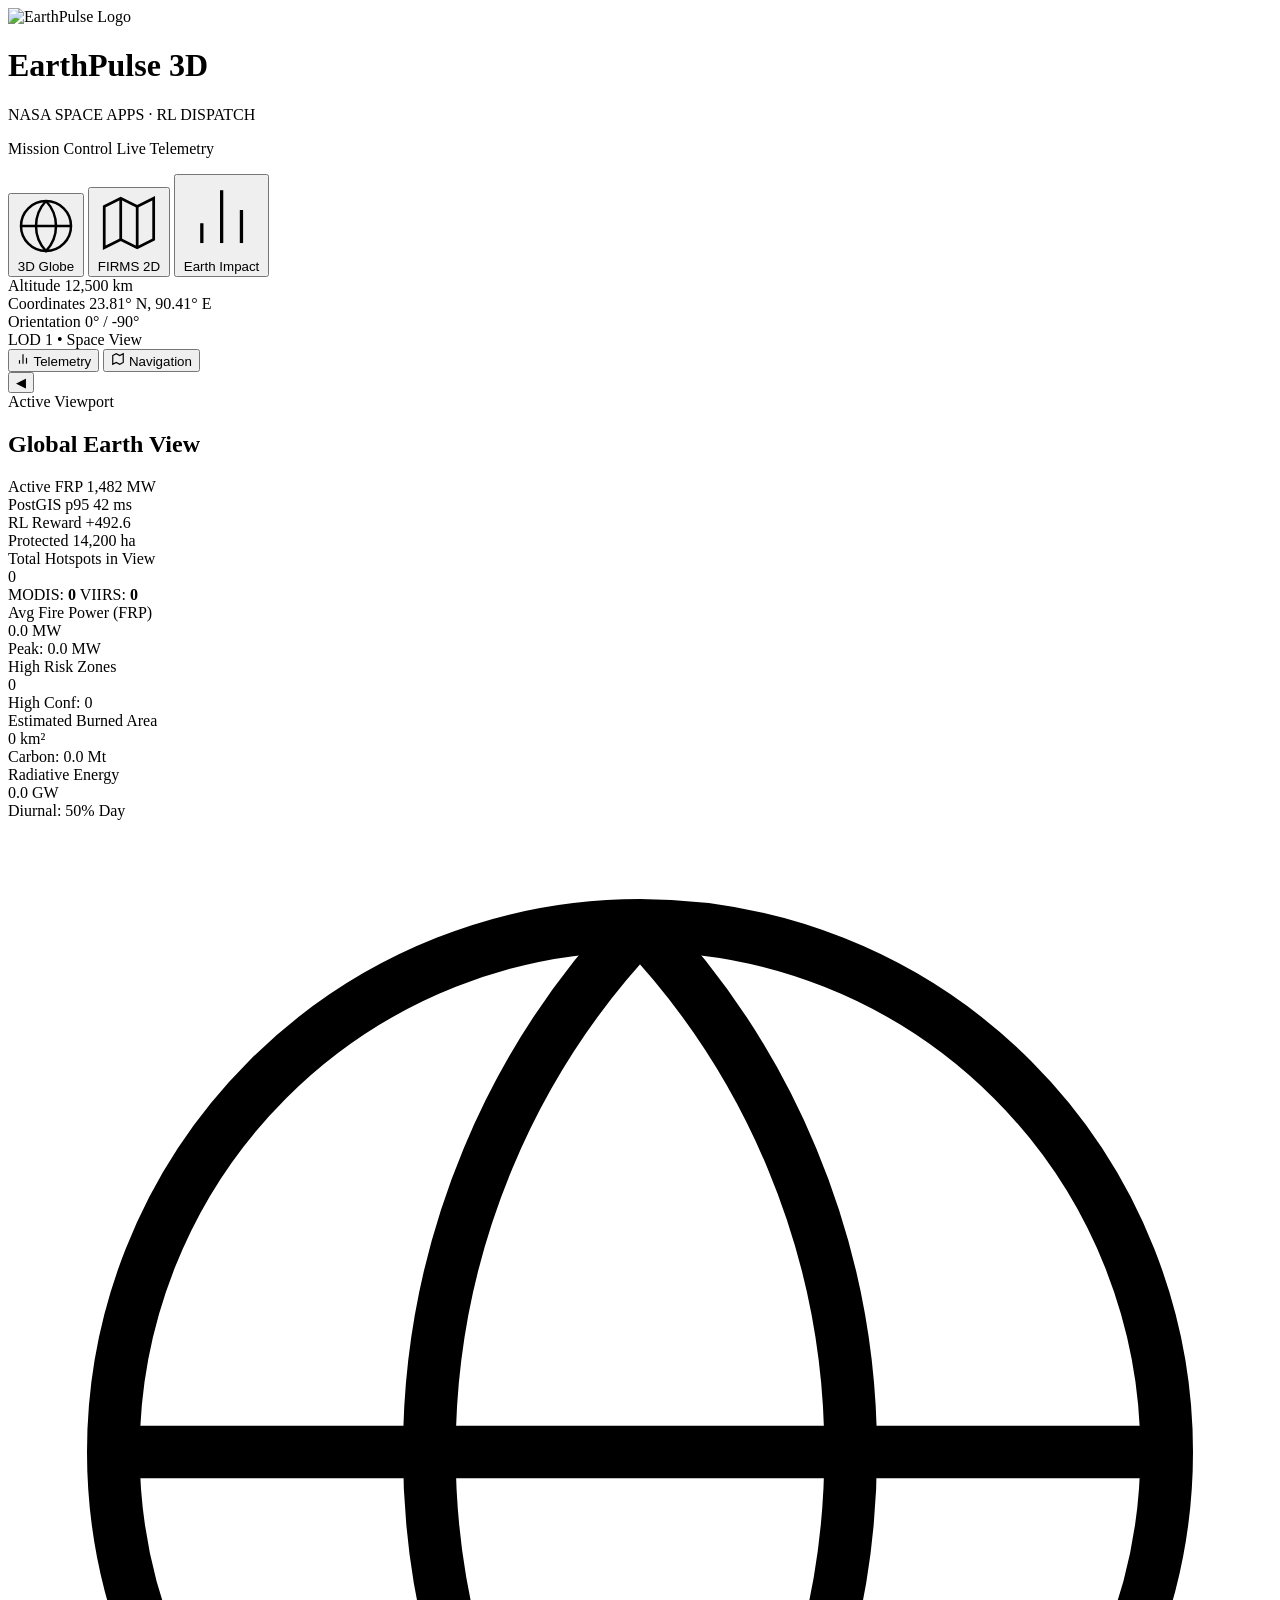
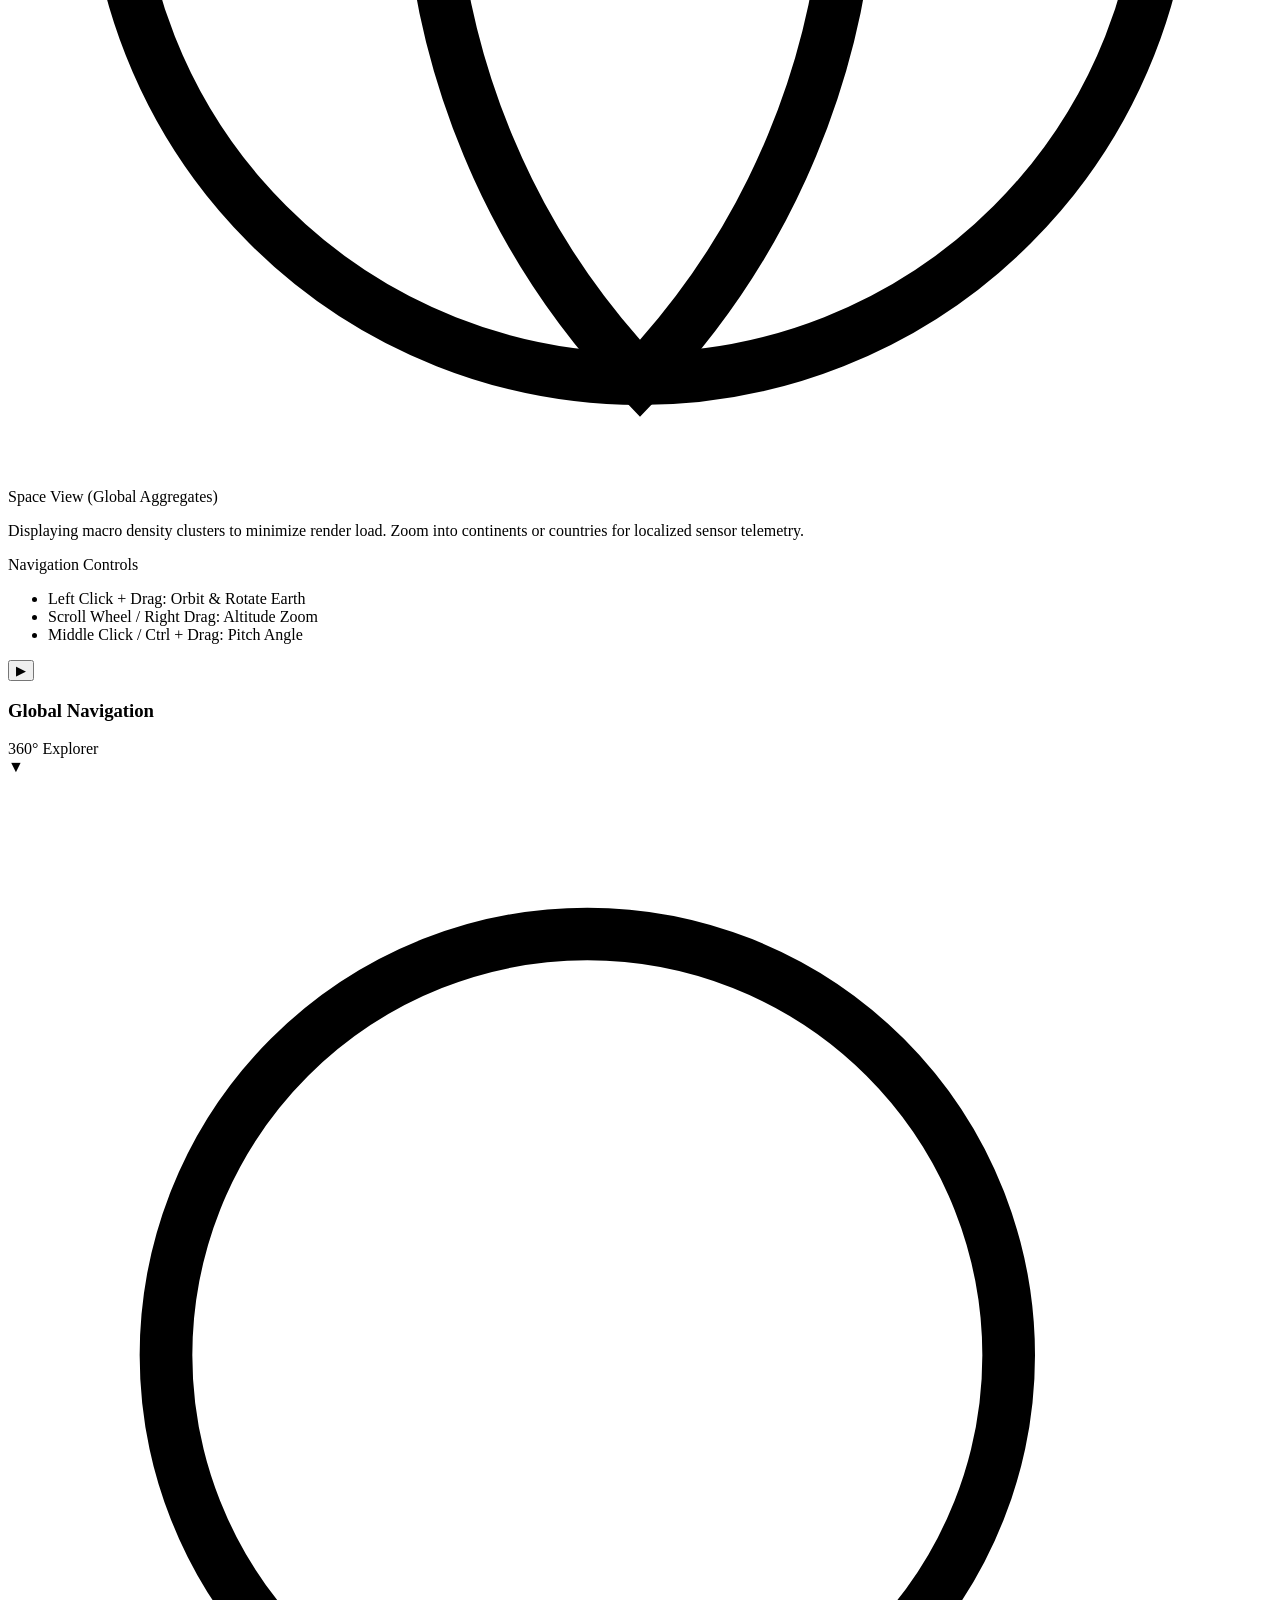
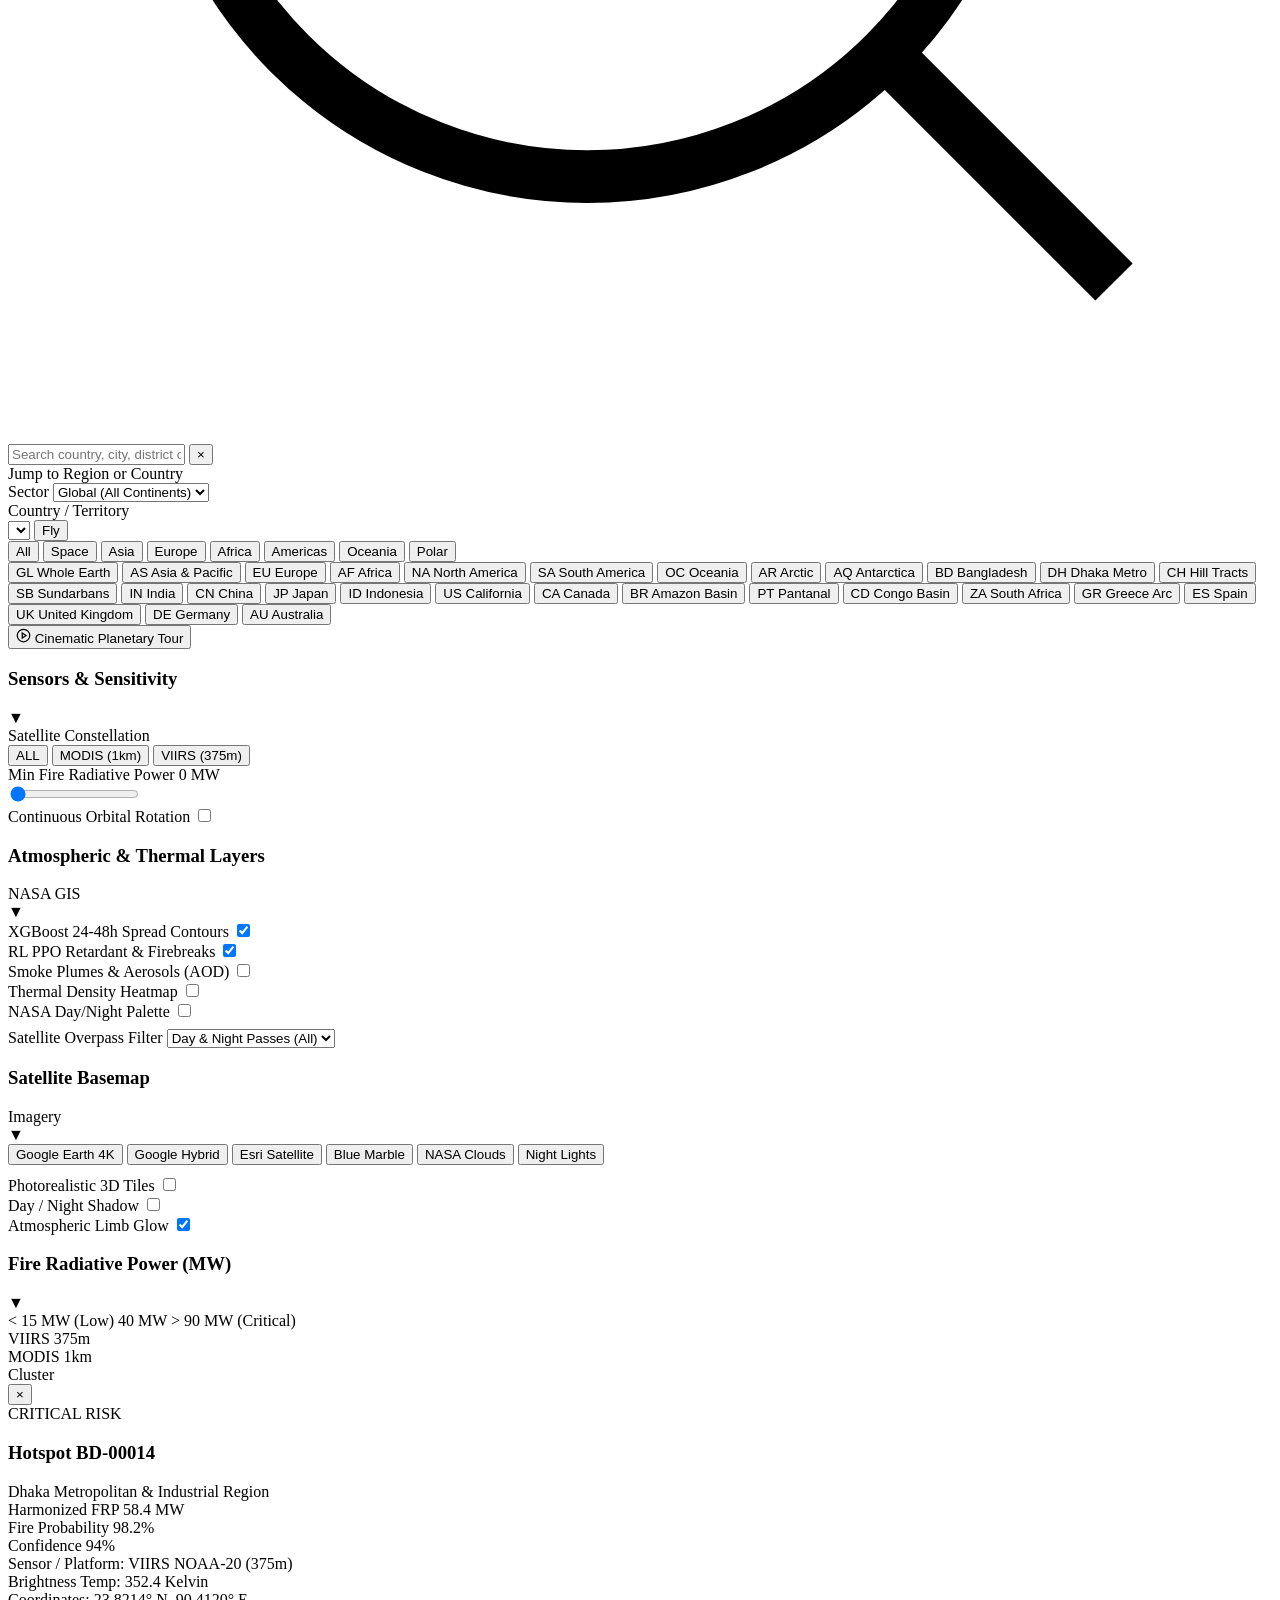
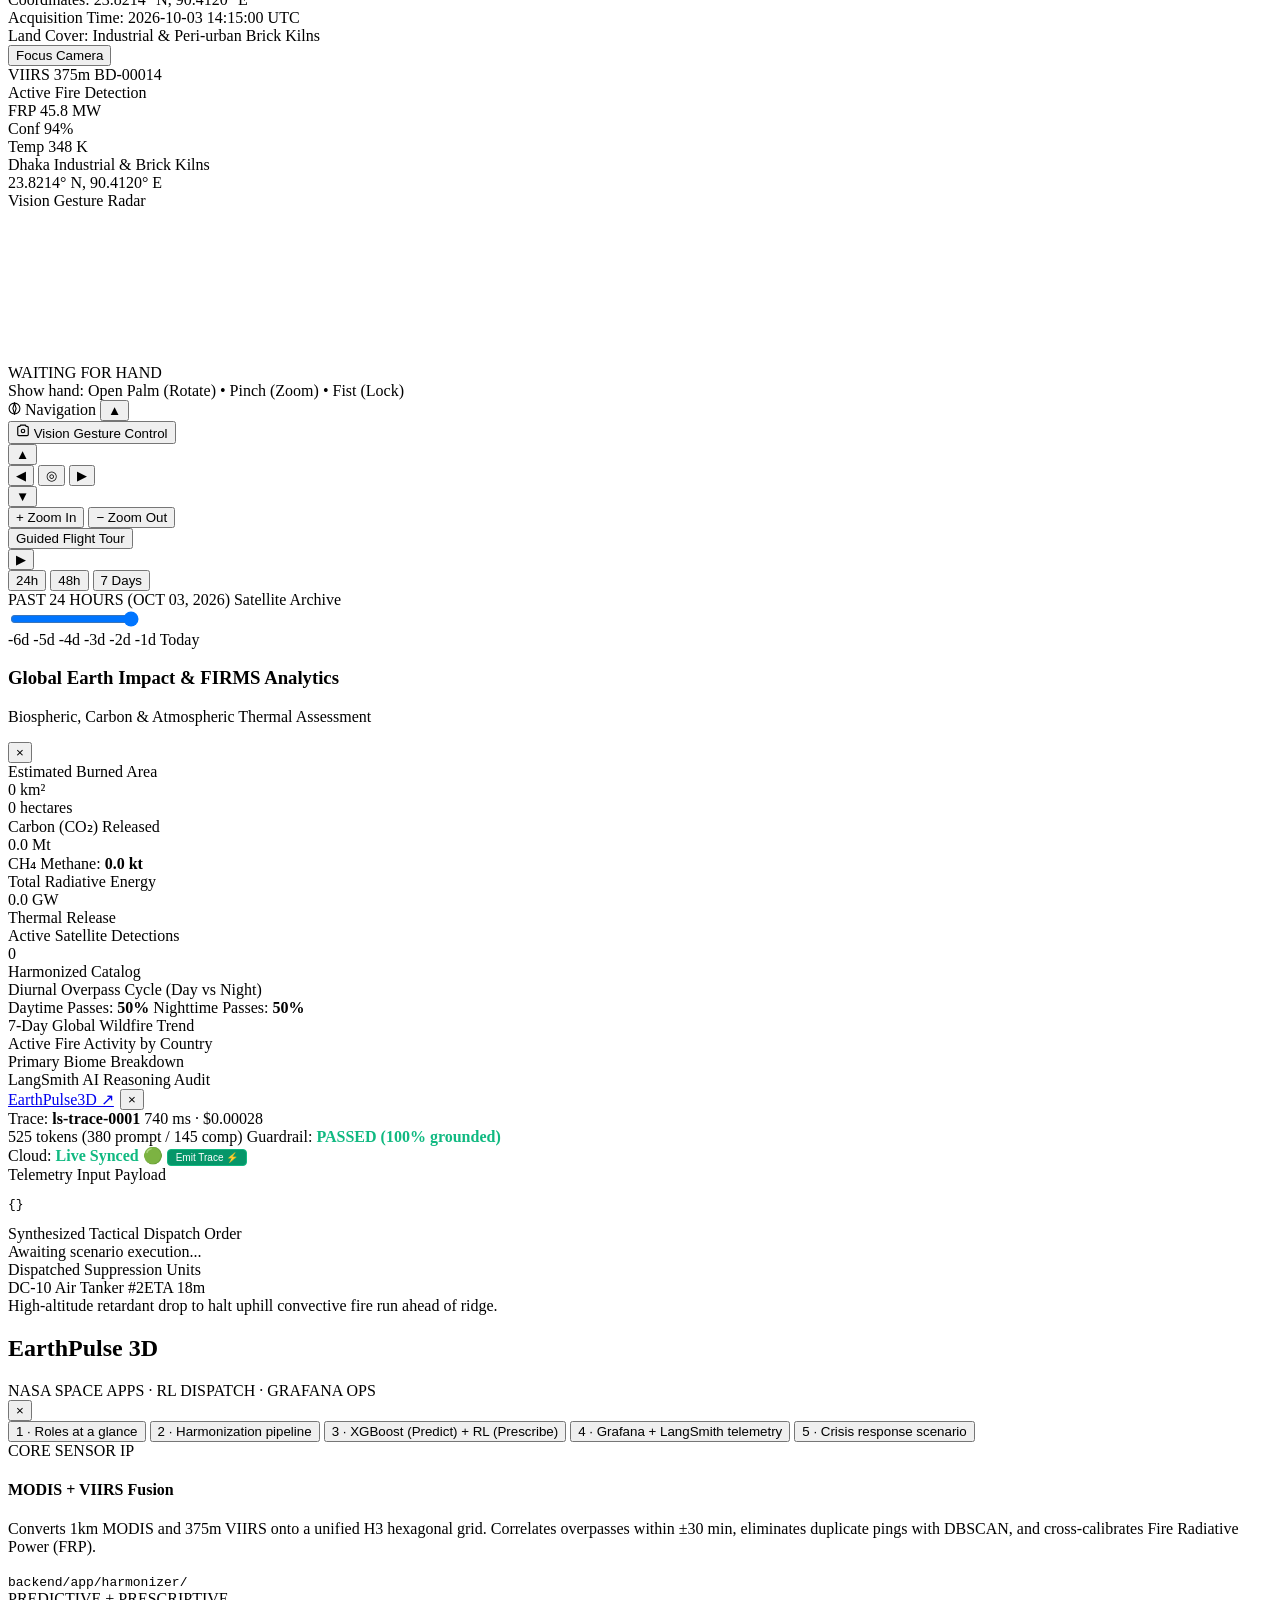
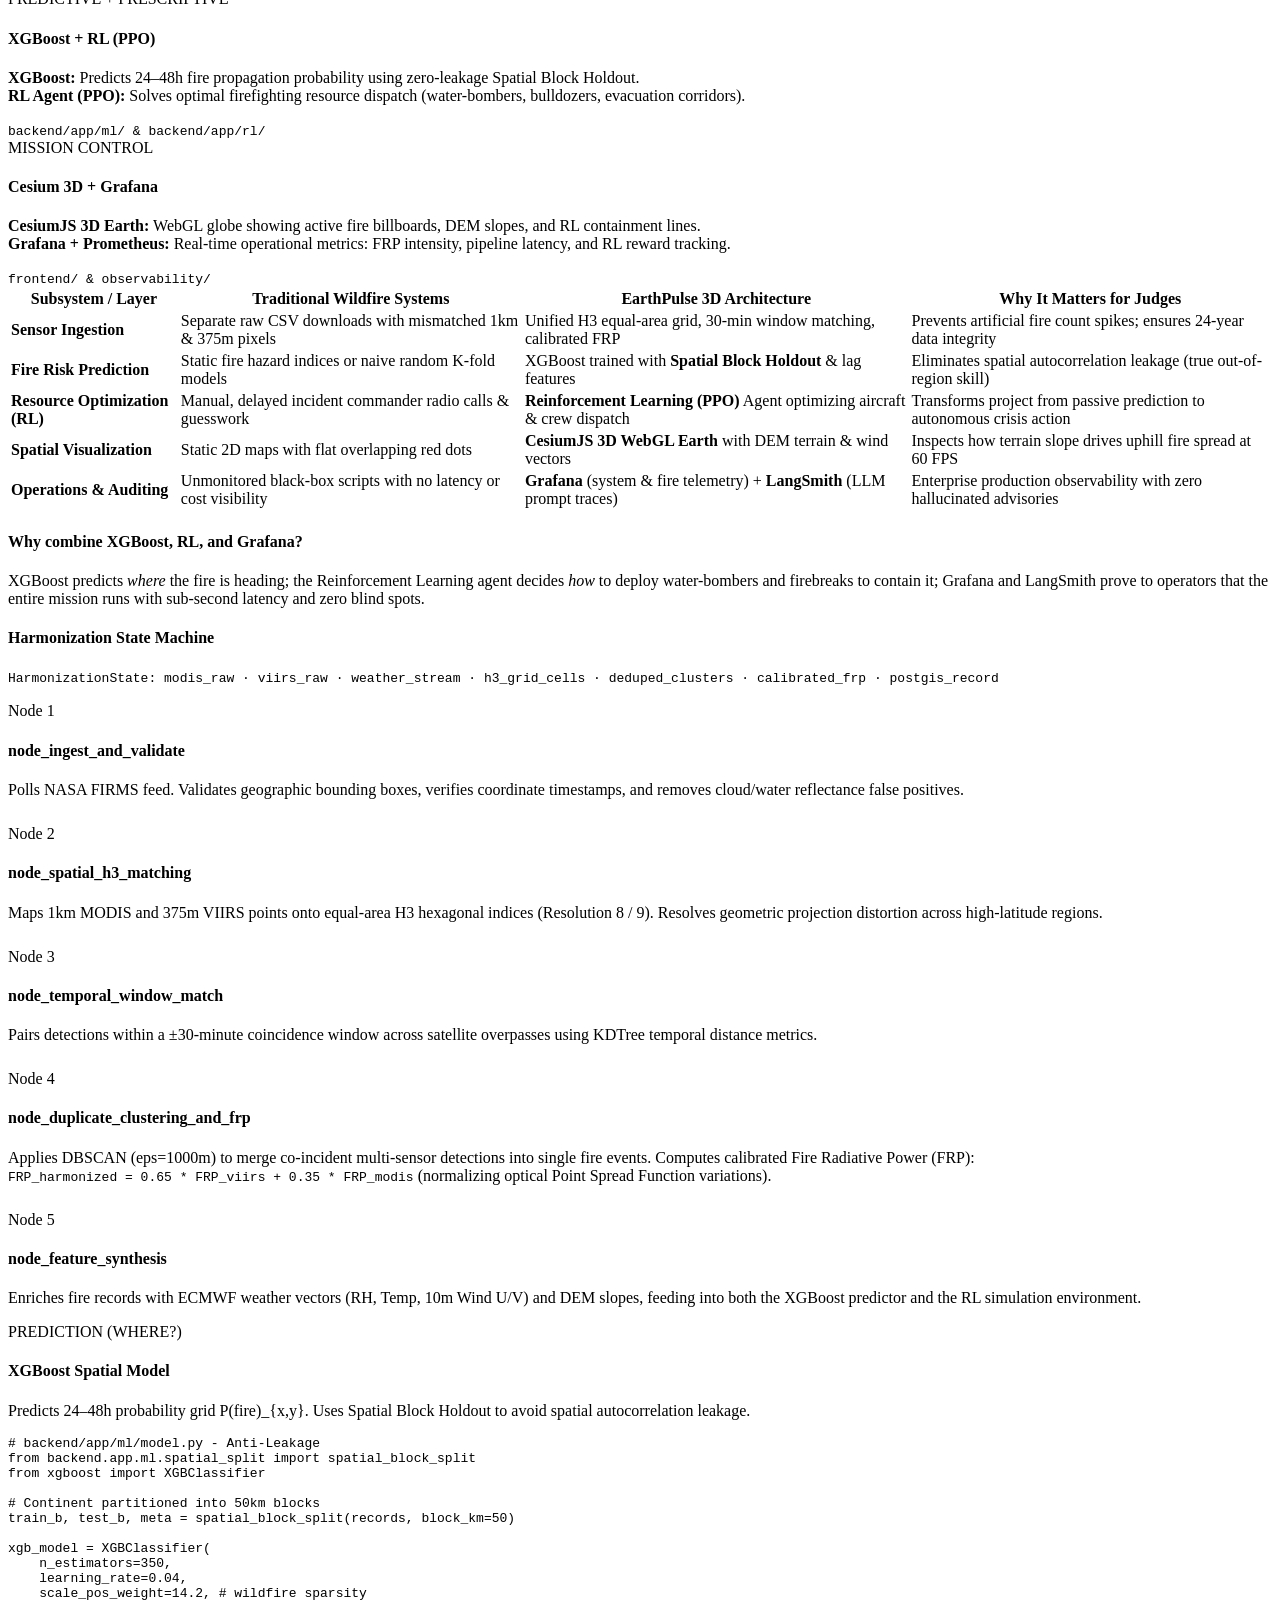
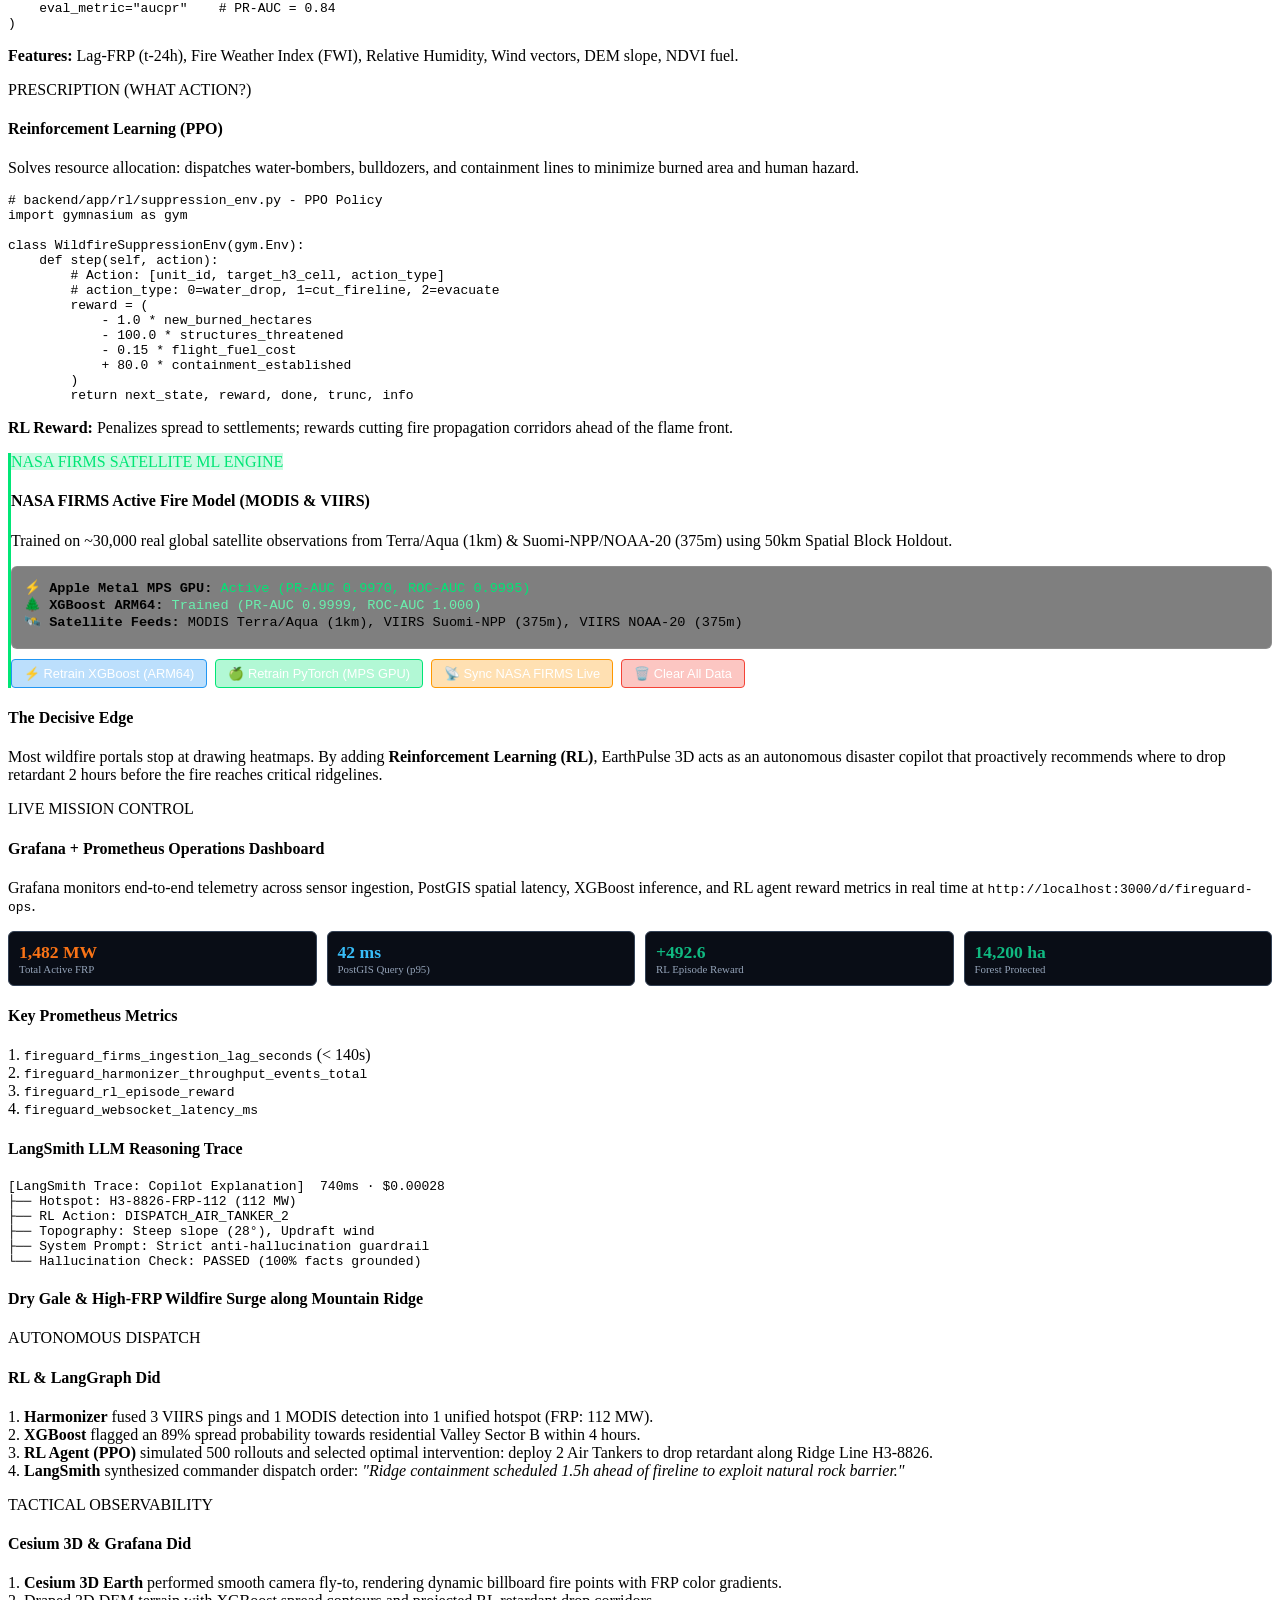
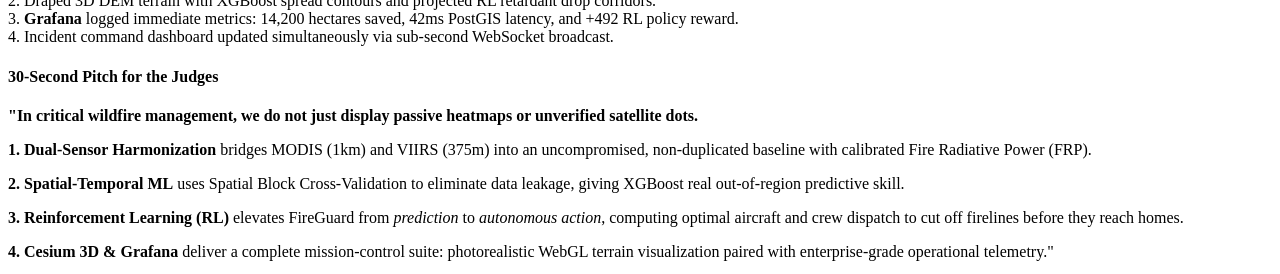
==== frontend/index.html @ da631eb5 "style(modal): align architecture modal branding with EarthPulse 3D" ====
<!DOCTYPE html>
<html lang="en">
<head>
    <meta charset="UTF-8">
    <meta name="viewport" content="width=device-width, initial-scale=1.0">
    <title>EarthPulse 3D | Planetary Satellite Fire & Biosphere Telemetry</title>
    <link rel="icon" type="image/jpeg" href="/static/assets/logos/logo_concept_06_squircle_app_icon.jpg">
    <!-- CesiumJS CSS -->
    <link href="https://cesium.com/downloads/cesiumjs/releases/1.119/Build/Cesium/Widgets/widgets.css" rel="stylesheet">
    <!-- Google Fonts -->
    <link rel="preconnect" href="https://fonts.googleapis.com">
    <link rel="preconnect" href="https://fonts.gstatic.com" crossorigin>
    <link href="https://fonts.googleapis.com/css2?family=JetBrains+Mono:wght@400;500;600;700&family=Plus+Jakarta+Sans:wght@400;500;600;700&display=swap" rel="stylesheet">
    <link rel="stylesheet" href="/static/css/styles.css">
</head>
<body>
    <!-- 3D Earth Cesium Container -->
    <div id="cesiumContainer"></div>

    <!-- Top Telemetry Header -->
    <header class="top-nav glass-panel">
        <div class="brand">
            <img src="/static/assets/logos/logo_concept_06_squircle_app_icon.jpg" alt="EarthPulse Logo" class="brand-logo-img">
            <div class="brand-title">
                <div class="brand-name-row">
                    <h1>EarthPulse <span>3D</span></h1>
                    <span class="brand-badge">NASA SPACE APPS · RL DISPATCH</span>
                </div>
                <p><span class="live-status-dot"></span> Mission Control Live Telemetry</p>
            </div>
        </div>

        <!-- Segmented View Mode Switcher & Tactical Actions -->
        <div class="view-mode-switcher">
            <button id="view-mode-globe" class="mode-btn active" title="3D Photorealistic Orbital Globe">
                <svg class="btn-svg" viewBox="0 0 24 24" fill="none" stroke="currentColor"><circle cx="12" cy="12" r="10"/><path d="M12 2a14.5 14.5 0 0 0 0 20 14.5 14.5 0 0 0 0-20"/><path d="M2 12h20"/></svg>
                <span>3D Globe</span>
            </button>
            <button id="view-mode-firms" class="mode-btn" title="NASA FIRMS 2D Equirectangular GIS Map">
                <svg class="btn-svg" viewBox="0 0 24 24" fill="none" stroke="currentColor"><polygon points="3 6 9 3 15 6 21 3 21 18 15 21 9 18 3 21"/><line x1="9" y1="3" x2="9" y2="18"/><line x1="15" y1="6" x2="15" y2="21"/></svg>
                <span>FIRMS 2D</span>
            </button>

            <button id="btn-firms-analytics" class="mode-btn analytics-btn" title="Inspect Broader Earth Environmental Analytics">
                <svg class="btn-svg" viewBox="0 0 24 24" fill="none" stroke="currentColor"><line x1="18" y1="20" x2="18" y2="10"/><line x1="12" y1="20" x2="12" y2="4"/><line x1="6" y1="20" x2="6" y2="14"/></svg>
                <span>Earth Impact</span>
            </button>
        </div>

        <div class="header-right">
            <div class="camera-telemetry">
                <div class="telem-item">
                    <span class="label">Altitude</span>
                    <span class="value" id="telem-altitude">12,500 km</span>
                </div>
                <div class="telem-item">
                    <span class="label">Coordinates</span>
                    <span class="value" id="telem-coords">23.81° N, 90.41° E</span>
                </div>
                <div class="telem-item">
                    <span class="label">Orientation</span>
                    <span class="value" id="telem-orientation">0° / -90°</span>
                </div>
            </div>

            <div class="lod-badge-container">
                <span class="lod-tag" id="lod-badge">LOD 1 • Space View</span>
            </div>
        </div>
    </header>

    <!-- Drawer Reopen Buttons -->
    <button id="reopen-left-tab" class="drawer-reopen-tab left-tab hidden" title="Open Statistics Panel">
        <svg class="btn-svg" width="14" height="14" viewBox="0 0 24 24" fill="none" stroke="currentColor" stroke-width="2"><line x1="18" y1="20" x2="18" y2="10"/><line x1="12" y1="20" x2="12" y2="4"/><line x1="6" y1="20" x2="6" y2="14"/></svg>
        <span>Telemetry</span>
    </button>
    <button id="reopen-right-tab" class="drawer-reopen-tab right-tab hidden" title="Open Navigation & Layers">
        <svg class="btn-svg" width="14" height="14" viewBox="0 0 24 24" fill="none" stroke="currentColor" stroke-width="2"><polygon points="3 6 9 3 15 6 21 3 21 18 15 21 9 18 3 21"/></svg>
        <span>Navigation</span>
    </button>

    <!-- Left Floating Panel: Dynamic Viewport Statistics -->
    <aside id="left-panel" class="left-panel glass-panel">
        <button id="btn-toggle-left-panel" class="panel-toggle-btn left-toggle" title="Collapse Panel">◀</button>
        <div class="panel-header">
            <div class="region-info">
                <span class="sub-label">Active Viewport</span>
                <h2 id="active-region-name">Global Earth View</h2>
            </div>
            <div class="loading-spinner" id="query-spinner"></div>
        </div>

        <!-- Real-Time Mission Control & Grafana Telemetry Strip -->
        <div class="telemetry-strip">
            <div class="telem-pill">
                <span class="lbl">Active FRP</span>
                <span class="val" id="hud-active-frp">1,482 MW</span>
            </div>
            <div class="telem-pill blue">
                <span class="lbl">PostGIS p95</span>
                <span class="val" id="hud-postgis-latency">42 ms</span>
            </div>
            <div class="telem-pill rl">
                <span class="lbl">RL Reward</span>
                <span class="val" id="hud-rl-reward">+492.6</span>
            </div>
            <div class="telem-pill rl">
                <span class="lbl">Protected</span>
                <span class="val" id="hud-forest-protected">14,200 ha</span>
            </div>
        </div>

        <div class="stats-grid">
            <div class="stat-card primary">
                <div class="stat-label">Total Hotspots in View</div>
                <div class="stat-value" id="stat-total">0</div>
                <div class="stat-bar-wrapper">
                    <div class="stat-bar-modis" id="bar-modis" style="width: 50%;"></div>
                    <div class="stat-bar-viirs" id="bar-viirs" style="width: 50%;"></div>
                </div>
                <div class="stat-subtext">
                    <span class="modis-legend">MODIS: <strong id="stat-modis">0</strong></span>
                    <span class="viirs-legend">VIIRS: <strong id="stat-viirs">0</strong></span>
                </div>
            </div>

            <div class="stat-row">
                <div class="stat-card small">
                    <div class="stat-label">Avg Fire Power (FRP)</div>
                    <div class="stat-value highlight" id="stat-avg-frp">0.0 <span class="unit">MW</span></div>
                    <div class="stat-footer">Peak: <span id="stat-max-frp">0.0 MW</span></div>
                </div>
                <div class="stat-card small">
                    <div class="stat-label">High Risk Zones</div>
                    <div class="stat-value warning" id="stat-high-risk">0</div>
                    <div class="stat-footer">High Conf: <span id="stat-high-conf">0</span></div>
                </div>
            </div>

            <div class="stat-row">
                <div class="stat-card small">
                    <div class="stat-label">Estimated Burned Area</div>
                    <div class="stat-value" id="stat-burned-area">0 <span class="unit">km²</span></div>
                    <div class="stat-footer">Carbon: <span id="stat-carbon-co2">0.0 Mt</span></div>
                </div>
                <div class="stat-card small">
                    <div class="stat-label">Radiative Energy</div>
                    <div class="stat-value highlight" id="stat-energy">0.0 <span class="unit">GW</span></div>
                    <div class="stat-footer">Diurnal: <span id="stat-diurnal-label">50% Day</span></div>
                </div>
            </div>
        </div>

        <!-- Dynamic LOD Explanation Box -->
        <div class="lod-explainer-card">
            <div class="lod-header">
                <svg class="lod-icon-svg" viewBox="0 0 24 24" fill="none" stroke="currentColor"><circle cx="12" cy="12" r="10"/><path d="M12 2a14.5 14.5 0 0 0 0 20 14.5 14.5 0 0 0 0-20"/><path d="M2 12h20"/></svg>
                <span class="lod-title" id="lod-title">Space View (Global Aggregates)</span>
            </div>
            <p id="lod-desc">Displaying macro density clusters to minimize render load. Zoom into continents or countries for localized sensor telemetry.</p>
        </div>

        <!-- Camera Control Guide -->
        <div class="camera-controls-guide">
            <div class="guide-title">Navigation Controls</div>
            <ul>
                <li><span>Left Click + Drag:</span> Orbit & Rotate Earth</li>
                <li><span>Scroll Wheel / Right Drag:</span> Altitude Zoom</li>
                <li><span>Middle Click / Ctrl + Drag:</span> Pitch Angle</li>
            </ul>
        </div>
    </aside>

    <!-- Right Floating Panel: Navigation, Layers & Filters -->
    <aside id="right-panel" class="right-panel glass-panel">
        <button id="btn-toggle-right-panel" class="panel-toggle-btn right-toggle" title="Collapse Panel">▶</button>
        
        <!-- Navigation Section -->
        <div class="panel-section accordion-section expanded" id="sec-navigation">
            <div class="accordion-header" data-target="sec-navigation">
                <div class="section-header-row">
                    <h3>Global Navigation</h3>
                    <span class="header-tag">360° Explorer</span>
                </div>
                <span class="accordion-arrow">▼</span>
            </div>
            <div class="accordion-body">
                <!-- Search Box -->
                <div class="nav-search-container">
                    <div class="nav-search-box">
                        <svg class="search-icon-svg" viewBox="0 0 24 24" fill="none" stroke="currentColor"><circle cx="11" cy="11" r="8"/><line x1="21" y1="21" x2="16.65" y2="16.65"/></svg>
                        <input type="text" id="global-search-input" placeholder="Search country, city, district or landmark..." autocomplete="off">
                        <button id="search-clear-btn" class="search-clear-btn hidden">&times;</button>
                    </div>
                    <div id="search-autocomplete-list" class="search-autocomplete-list hidden"></div>
                </div>

                <!-- Hierarchical Area Switcher -->
                <div class="area-switcher-widget">
                    <span class="switcher-title">Jump to Region or Country</span>
                    <div class="switcher-controls">
                        <div class="select-group">
                            <label for="continent-select">Sector</label>
                            <select id="continent-select" class="hud-dropdown">
                                <option value="all">Global (All Continents)</option>
                                <option value="asia">Asia & Pacific</option>
                                <option value="europe">Europe</option>
                                <option value="africa">Africa</option>
                                <option value="north_america">North America</option>
                                <option value="south_america">South America</option>
                                <option value="oceania">Oceania & Australasia</option>
                                <option value="polar">Polar Regions</option>
                            </select>
                        </div>
                        <div class="select-group">
                            <label for="country-select">Country / Territory</label>
                            <div class="country-action-row">
                                <select id="country-select" class="hud-dropdown">
                                    <!-- Populated dynamically -->
                                </select>
                                <button id="btn-jump-country" class="jump-fly-btn" title="Fly directly to this area">
                                    Fly
                                </button>
                            </div>
                        </div>
                    </div>
                </div>

                <!-- Continent Category Tabs -->
                <div class="continent-tabs" id="continent-tabs">
                    <button class="cont-tab active" data-continent="all">All</button>
                    <button class="cont-tab" data-continent="global">Space</button>
                    <button class="cont-tab" data-continent="asia">Asia</button>
                    <button class="cont-tab" data-continent="europe">Europe</button>
                    <button class="cont-tab" data-continent="africa">Africa</button>
                    <button class="cont-tab" data-continent="americas">Americas</button>
                    <button class="cont-tab" data-continent="oceania">Oceania</button>
                    <button class="cont-tab" data-continent="polar">Polar</button>
                </div>

                <!-- Preset Targets Grid -->
                <div class="flyto-grid" id="flyto-grid">
                    <button class="fly-btn active" data-target="global" data-continent="global">
                        <span class="badge-iso">GL</span> Whole Earth
                    </button>
                    <button class="fly-btn" data-target="asia" data-continent="asia">
                        <span class="badge-iso">AS</span> Asia & Pacific
                    </button>
                    <button class="fly-btn" data-target="europe" data-continent="europe">
                        <span class="badge-iso">EU</span> Europe
                    </button>
                    <button class="fly-btn" data-target="africa" data-continent="africa">
                        <span class="badge-iso">AF</span> Africa
                    </button>
                    <button class="fly-btn" data-target="north_america" data-continent="americas">
                        <span class="badge-iso">NA</span> North America
                    </button>
                    <button class="fly-btn" data-target="south_america" data-continent="americas">
                        <span class="badge-iso">SA</span> South America
                    </button>
                    <button class="fly-btn" data-target="oceania" data-continent="oceania">
                        <span class="badge-iso">OC</span> Oceania
                    </button>
                    <button class="fly-btn" data-target="polar_north" data-continent="polar">
                        <span class="badge-iso">AR</span> Arctic
                    </button>
                    <button class="fly-btn" data-target="polar_south" data-continent="polar">
                        <span class="badge-iso">AQ</span> Antarctica
                    </button>
                    <button class="fly-btn primary-btn" data-target="bangladesh" data-continent="asia">
                        <span class="badge-iso">BD</span> Bangladesh
                    </button>
                    <button class="fly-btn sub-btn" data-target="dhaka" data-continent="asia">
                        <span class="badge-iso">DH</span> Dhaka Metro
                    </button>
                    <button class="fly-btn sub-btn" data-target="chittagong" data-continent="asia">
                        <span class="badge-iso">CH</span> Hill Tracts
                    </button>
                    <button class="fly-btn sub-btn" data-target="sundarbans" data-continent="asia">
                        <span class="badge-iso">SB</span> Sundarbans
                    </button>
                    <button class="fly-btn" data-target="india" data-continent="asia">
                        <span class="badge-iso">IN</span> India
                    </button>
                    <button class="fly-btn" data-target="china" data-continent="asia">
                        <span class="badge-iso">CN</span> China
                    </button>
                    <button class="fly-btn" data-target="japan" data-continent="asia">
                        <span class="badge-iso">JP</span> Japan
                    </button>
                    <button class="fly-btn" data-target="indonesia" data-continent="asia">
                        <span class="badge-iso">ID</span> Indonesia
                    </button>
                    <button class="fly-btn" data-target="california" data-continent="americas">
                        <span class="badge-iso">US</span> California
                    </button>
                    <button class="fly-btn" data-target="canada" data-continent="americas">
                        <span class="badge-iso">CA</span> Canada
                    </button>
                    <button class="fly-btn" data-target="amazon" data-continent="americas">
                        <span class="badge-iso">BR</span> Amazon Basin
                    </button>
                    <button class="fly-btn" data-target="pantanal" data-continent="americas">
                        <span class="badge-iso">PT</span> Pantanal
                    </button>
                    <button class="fly-btn" data-target="congo" data-continent="africa">
                        <span class="badge-iso">CD</span> Congo Basin
                    </button>
                    <button class="fly-btn" data-target="south_africa" data-continent="africa">
                        <span class="badge-iso">ZA</span> South Africa
                    </button>
                    <button class="fly-btn" data-target="greece" data-continent="europe">
                        <span class="badge-iso">GR</span> Greece Arc
                    </button>
                    <button class="fly-btn" data-target="spain" data-continent="europe">
                        <span class="badge-iso">ES</span> Spain
                    </button>
                    <button class="fly-btn" data-target="uk" data-continent="europe">
                        <span class="badge-iso">UK</span> United Kingdom
                    </button>
                    <button class="fly-btn" data-target="germany" data-continent="europe">
                        <span class="badge-iso">DE</span> Germany
                    </button>
                    <button class="fly-btn" data-target="australia" data-continent="oceania">
                        <span class="badge-iso">AU</span> Australia
                    </button>
                </div>

                <div class="tour-action-row">
                    <button id="cinematic-tour-btn" class="tour-btn">
                        <svg width="15" height="15" viewBox="0 0 24 24" fill="none" stroke="currentColor" stroke-width="2"><circle cx="12" cy="12" r="10"/><polygon points="10 8 16 12 10 16 10 8"/></svg>
                        <span>Cinematic Planetary Tour</span>
                    </button>
                </div>
            </div>
        </div>

        <!-- Sensor Filters Section -->
        <div class="panel-section accordion-section" id="sec-filters">
            <div class="accordion-header" data-target="sec-filters">
                <div class="section-header-row">
                    <h3>Sensors & Sensitivity</h3>
                </div>
                <span class="accordion-arrow">▼</span>
            </div>
            <div class="accordion-body">
                <div class="filter-group">
                    <label>Satellite Constellation</label>
                    <div class="sensor-toggle-bar">
                        <button class="sensor-btn active" data-sensor="ALL">ALL</button>
                        <button class="sensor-btn" data-sensor="MODIS">MODIS (1km)</button>
                        <button class="sensor-btn" data-sensor="VIIRS">VIIRS (375m)</button>
                    </div>
                </div>

                <div class="filter-group">
                    <div class="slider-header">
                        <label>Min Fire Radiative Power</label>
                        <span class="slider-val" id="frp-val-display">0 MW</span>
                    </div>
                    <input type="range" id="frp-slider" min="0" max="80" value="0" step="5">
                </div>

                <div class="filter-group toggle-row three-d-only">
                    <label for="auto-rotate-toggle">Continuous Orbital Rotation</label>
                    <input type="checkbox" id="auto-rotate-toggle">
                </div>
            </div>
        </div>

        <!-- Atmospheric & Environmental Layers -->
        <div class="panel-section accordion-section" id="sec-layers">
            <div class="accordion-header" data-target="sec-layers">
                <div class="section-header-row">
                    <h3>Atmospheric & Thermal Layers</h3>
                    <span class="header-tag">NASA GIS</span>
                </div>
                <span class="accordion-arrow">▼</span>
            </div>
            <div class="accordion-body">
                <div class="filter-group toggle-row">
                    <label for="toggle-xgboost-spread">XGBoost 24-48h Spread Contours</label>
                    <input type="checkbox" id="toggle-xgboost-spread" checked>
                </div>

                <div class="filter-group toggle-row">
                    <label for="toggle-rl-containment">RL PPO Retardant & Firebreaks</label>
                    <input type="checkbox" id="toggle-rl-containment" checked>
                </div>

                <div class="filter-group toggle-row">
                    <label for="toggle-smoke-plumes">Smoke Plumes & Aerosols (AOD)</label>
                    <input type="checkbox" id="toggle-smoke-plumes">
                </div>

                <div class="filter-group toggle-row">
                    <label for="toggle-thermal-heatmap">Thermal Density Heatmap</label>
                    <input type="checkbox" id="toggle-thermal-heatmap">
                </div>

                <div class="filter-group toggle-row">
                    <label for="toggle-firms-colormode">NASA Day/Night Palette</label>
                    <input type="checkbox" id="toggle-firms-colormode">
                </div>

                <div class="filter-group" style="margin-top: 8px;">
                    <label for="toggle-daynight-pass">Satellite Overpass Filter</label>
                    <select id="toggle-daynight-pass" class="hud-dropdown">
                        <option value="ALL">Day & Night Passes (All)</option>
                        <option value="D">Daytime Passes Only</option>
                        <option value="N">Nighttime Passes Only</option>
                    </select>
                </div>
            </div>
        </div>

        <!-- Basemaps -->
        <div class="panel-section accordion-section" id="sec-basemaps">
            <div class="accordion-header" data-target="sec-basemaps">
                <div class="section-header-row">
                    <h3>Satellite Basemap</h3>
                    <span class="header-tag">Imagery</span>
                </div>
                <span class="accordion-arrow">▼</span>
            </div>
            <div class="accordion-body">
                <div class="basemap-grid">
                    <button class="basemap-btn" data-map="google_earth" title="Google Earth Satellite Imagery">
                        Google Earth 4K
                    </button>
                    <button class="basemap-btn active" data-map="google_hybrid" title="Google Earth Hybrid">
                        Google Hybrid
                    </button>
                    <button class="basemap-btn" data-map="satellite" title="Esri World Imagery">
                        Esri Satellite
                    </button>
                    <button class="basemap-btn" data-map="bluemarble" title="NASA Blue Marble">
                        Blue Marble
                    </button>
                    <button class="basemap-btn" data-map="clouds" title="NASA Cloud Reflectance">
                        NASA Clouds
                    </button>
                    <button class="basemap-btn" data-map="night" title="NASA Night City Lights">
                        Night Lights
                    </button>
                </div>
                <div class="filter-group toggle-row three-d-only" style="margin-top: 10px;">
                    <label for="google-3d-tiles-toggle">Photorealistic 3D Tiles</label>
                    <input type="checkbox" id="google-3d-tiles-toggle">
                </div>
                <div class="filter-group toggle-row three-d-only">
                    <label for="sun-lighting-toggle">Day / Night Shadow</label>
                    <input type="checkbox" id="sun-lighting-toggle">
                </div>
                <div class="filter-group toggle-row three-d-only">
                    <label for="atmosphere-halo-toggle">Atmospheric Limb Glow</label>
                    <input type="checkbox" id="atmosphere-halo-toggle" checked>
                </div>
            </div>
        </div>

        <!-- FRP Spectrum Legend -->
        <div class="panel-section accordion-section legend-section" id="sec-legend">
            <div class="accordion-header" data-target="sec-legend">
                <div class="section-header-row">
                    <h3>Fire Radiative Power (MW)</h3>
                </div>
                <span class="accordion-arrow">▼</span>
            </div>
            <div class="accordion-body">
                <div class="legend-gradient-bar"></div>
                <div class="legend-labels">
                    <span>&lt; 15 MW (Low)</span>
                    <span>40 MW</span>
                    <span>&gt; 90 MW (Critical)</span>
                </div>
                <div class="legend-symbols">
                    <div class="sym-item"><span class="dot viirs"></span> VIIRS 375m</div>
                    <div class="sym-item"><span class="dot modis"></span> MODIS 1km</div>
                    <div class="sym-item"><span class="dot cluster"></span> Cluster</div>
                </div>
            </div>
        </div>
    </aside>

    <!-- Hotspot Detail Modal -->
    <div id="hotspot-modal" class="hotspot-modal glass-panel hidden">
        <button class="modal-close-btn" id="modal-close">&times;</button>
        <div class="modal-header">
            <span class="badge-risk" id="modal-risk">CRITICAL RISK</span>
            <h3 id="modal-title">Hotspot BD-00014</h3>
            <span class="modal-region" id="modal-region">Dhaka Metropolitan & Industrial Region</span>
        </div>

        <div class="modal-body">
            <div class="modal-metric-row">
                <div class="modal-metric">
                    <span class="lbl">Harmonized FRP</span>
                    <span class="val" id="modal-frp">58.4 MW</span>
                </div>
                <div class="modal-metric">
                    <span class="lbl">Fire Probability</span>
                    <span class="val" id="modal-ml-prob">98.2%</span>
                </div>
                <div class="modal-metric">
                    <span class="lbl">Confidence</span>
                    <span class="val" id="modal-conf">94%</span>
                </div>
            </div>

            <div class="modal-detail-list">
                <div class="detail-row">
                    <span class="k">Sensor / Platform:</span>
                    <span class="v" id="modal-sensor">VIIRS NOAA-20 (375m)</span>
                </div>
                <div class="detail-row">
                    <span class="k">Brightness Temp:</span>
                    <span class="v" id="modal-brightness">352.4 Kelvin</span>
                </div>
                <div class="detail-row">
                    <span class="k">Coordinates:</span>
                    <span class="v" id="modal-coords">23.8214° N, 90.4120° E</span>
                </div>
                <div class="detail-row">
                    <span class="k">Acquisition Time:</span>
                    <span class="v" id="modal-time">2026-10-03 14:15:00 UTC</span>
                </div>
                <div class="detail-row">
                    <span class="k">Land Cover:</span>
                    <span class="v" id="modal-land">Industrial & Peri-urban Brick Kilns</span>
                </div>
            </div>

            <div class="modal-actions">
                <button class="action-btn fly-here-btn" id="modal-zoom-btn">Focus Camera</button>
            </div>
        </div>
    </div>

    <!-- Hover Tooltip -->
    <div id="hover-tooltip" class="nasa-hover-tooltip glass-panel hidden">
        <div class="tt-top">
            <span class="tt-badge" id="tt-badge">VIIRS 375m</span>
            <span class="tt-id" id="tt-id">BD-00014</span>
        </div>
        <div class="tt-title" id="tt-title">Active Fire Detection</div>
        <div class="tt-metrics">
            <div class="tt-col">
                <span class="tt-lbl">FRP</span>
                <span class="tt-val highlight" id="tt-frp">45.8 MW</span>
            </div>
            <div class="tt-col">
                <span class="tt-lbl">Conf</span>
                <span class="tt-val" id="tt-conf">94%</span>
            </div>
            <div class="tt-col">
                <span class="tt-lbl">Temp</span>
                <span class="tt-val" id="tt-temp">348 K</span>
            </div>
        </div>
        <div class="tt-sub" id="tt-sub">Dhaka Industrial & Brick Kilns</div>
        <div class="tt-coords-row">
            <span id="tt-coords">23.8214° N, 90.4120° E</span>
        </div>
    </div>

    <!-- MediaPipe Hand Tracking HUD -->
    <div id="webcam-hud" class="webcam-hud glass-panel hidden">
        <div class="webcam-header">
            <span class="live-status-dot"></span>
            <span class="webcam-title">Vision Gesture Radar</span>
        </div>
        <div class="webcam-video-container">
            <video id="webcam-video" autoplay playsinline muted></video>
            <canvas id="webcam-canvas" class="webcam-overlay-canvas"></canvas>
        </div>
        <div id="hand-gesture-badge" class="gesture-badge waiting">WAITING FOR HAND</div>
        <div class="webcam-status" id="webcam-status-text">Show hand: Open Palm (Rotate) • Pinch (Zoom) • Fist (Lock)</div>
    </div>

    <!-- Floating Navigation & Camera Controls Widget -->
    <div id="camera-dpad-widget" class="camera-dpad-widget glass-panel minimized">
        <div class="dpad-header" id="dpad-toggle-btn" title="Toggle Navigation Controls">
            <span class="dpad-title">
                <svg width="13" height="13" viewBox="0 0 24 24" fill="none" stroke="currentColor" stroke-width="2"><circle cx="12" cy="12" r="10"/><polygon points="12 2 15 12 12 22 9 12 12 2"/></svg>
                Navigation
            </span>
            <button class="dpad-min-btn" id="dpad-min-icon">▲</button>
        </div>
        
        <div class="dpad-body" id="dpad-body">
            <button id="btn-toggle-webcam" class="webcam-main-btn">
                <svg width="14" height="14" viewBox="0 0 24 24" fill="none" stroke="currentColor" stroke-width="2"><circle cx="12" cy="12" r="3"/><path d="M19 4h-1.5l-1.5-2h-8L6.5 4H5a2 2 0 0 0-2 2v12a2 2 0 0 0 2 2h14a2 2 0 0 0 2-2V6a2 2 0 0 0-2-2z"/></svg>
                <span>Vision Gesture Control</span>
            </button>

            <div class="dpad-grid">
                <div></div>
                <button class="dpad-btn" id="dpad-up" title="Pan Up">▲</button>
                <div></div>
                <button class="dpad-btn" id="dpad-left" title="Rotate Left">◀</button>
                <button class="dpad-btn center-btn" id="dpad-center" title="Reset View">◎</button>
                <button class="dpad-btn" id="dpad-right" title="Rotate Right">▶</button>
                <div></div>
                <button class="dpad-btn" id="dpad-down" title="Pan Down">▼</button>
                <div></div>
            </div>

            <div class="zoom-btn-row">
                <button class="zoom-btn" id="dpad-zoom-in" title="Zoom In">+ Zoom In</button>
                <button class="zoom-btn" id="dpad-zoom-out" title="Zoom Out">− Zoom Out</button>
            </div>

            <button class="tour-btn" id="btn-start-tour" title="Auto Flight Tour across Key Fire Zones">
                Guided Flight Tour
            </button>
        </div>
    </div>

    <!-- Floating Bottom NASA FIRMS Timeline Bar -->
    <div id="firms-timeline-bar" class="firms-timeline-bar glass-panel">
        <div class="timeline-controls-left">
            <button id="timeline-play-btn" class="timeline-play-btn" title="Play 7-Day Time-lapse Animation">
                ▶
            </button>
            <div class="time-range-group">
                <button class="tr-btn active" data-range="24h">24h</button>
                <button class="tr-btn" data-range="48h">48h</button>
                <button class="tr-btn" data-range="7d">7 Days</button>
            </div>
        </div>
        <div class="timeline-slider-container">
            <div class="timeline-meta-row">
                <span class="timeline-label" id="timeline-date-label">PAST 24 HOURS (OCT 03, 2026)</span>
                <span class="timeline-tag">Satellite Archive</span>
            </div>
            <input type="range" id="timeline-slider" min="0" max="6" value="6" step="1" class="timeline-slider">
            <div class="timeline-ticks">
                <span>-6d</span>
                <span>-5d</span>
                <span>-4d</span>
                <span>-3d</span>
                <span>-2d</span>
                <span>-1d</span>
                <span class="tick-today">Today</span>
            </div>
        </div>
    </div>

    <!-- NASA FIRMS Broader Earth Impact Drawer -->
    <div id="firms-analytics-drawer" class="firms-analytics-drawer glass-panel collapsed">
        <div class="drawer-header">
            <div class="dh-left">
                <div class="dh-title-wrap">
                    <h3>Global Earth Impact & FIRMS Analytics</h3>
                    <p>Biospheric, Carbon & Atmospheric Thermal Assessment</p>
                </div>
            </div>
            <button id="analytics-drawer-close" class="drawer-close-btn">&times;</button>
        </div>

        <div class="drawer-content">
            <div class="analytics-metrics-grid">
                <div class="impact-card">
                    <span class="ic-label">Estimated Burned Area</span>
                    <div class="ic-val"><span id="firms-burned-area">0</span> <span class="ic-unit">km²</span></div>
                    <span class="ic-sub"><span id="firms-burned-hectares">0</span> hectares</span>
                </div>
                <div class="impact-card">
                    <span class="ic-label">Carbon (CO₂) Released</span>
                    <div class="ic-val"><span id="firms-carbon-co2">0.0</span> <span class="ic-unit">Mt</span></div>
                    <span class="ic-sub">CH₄ Methane: <strong id="firms-methane-ch4">0.0 kt</strong></span>
                </div>
                <div class="impact-card">
                    <span class="ic-label">Total Radiative Energy</span>
                    <div class="ic-val"><span id="firms-total-energy">0.0 GW</span></div>
                    <span class="ic-sub">Thermal Release</span>
                </div>
                <div class="impact-card">
                    <span class="ic-label">Active Satellite Detections</span>
                    <div class="ic-val highlight"><span id="firms-total-hotspots">0</span></div>
                    <span class="ic-sub">Harmonized Catalog</span>
                </div>
            </div>

            <!-- Diurnal Cycle -->
            <div class="drawer-section">
                <div class="dsec-title">Diurnal Overpass Cycle (Day vs Night)</div>
                <div class="diurnal-bar-container">
                    <div class="diurnal-bar-day" id="diurnal-bar-day" style="width: 50%;"></div>
                </div>
                <div class="diurnal-labels">
                    <span>Daytime Passes: <strong id="diurnal-day-pct">50%</strong></span>
                    <span>Nighttime Passes: <strong id="diurnal-night-pct">50%</strong></span>
                </div>
            </div>

            <!-- 7-Day Trend Chart -->
            <div class="drawer-section">
                <div class="dsec-title">7-Day Global Wildfire Trend</div>
                <div class="seven-day-trend-bars" id="seven-day-trend-bars"></div>
            </div>

            <!-- Country Leaderboard -->
            <div class="drawer-section">
                <div class="dsec-title">Active Fire Activity by Country</div>
                <div class="country-leaderboard-list" id="country-leaderboard-list"></div>
            </div>

            <!-- Top Biomes -->
            <div class="drawer-section">
                <div class="dsec-title">Primary Biome Breakdown</div>
                <div class="biome-breakdown-list" id="biome-breakdown-list"></div>
            </div>
        </div>
    <!-- LangSmith AI Copilot Audit Drawer -->
    <div id="langsmith-drawer" class="langsmith-drawer collapsed">
        <div class="ls-header">
            <div class="ls-title">
                <span class="live-status-dot"></span>
                <span>LangSmith AI Reasoning Audit</span>
            </div>
            <div style="display:flex;align-items:center;gap:6px;">
                <a href="https://smith.langchain.com/o/c2c7c9be-39c6-4cf8-b26b-8542dca4cff4/projects/p/f8766ac0-20eb-4c2c-9e9c-00bec52b8662?onboarding=EarthPulse3D" target="_blank" rel="noopener" class="langsmith-link-btn" title="Open LangSmith Project Dashboard">EarthPulse3D ↗</a>
                <button id="btn-close-langsmith" class="drawer-close-btn">&times;</button>
            </div>
        </div>
        <div class="ls-body">
            <div class="ls-meta-row">
                <span>Trace: <strong id="ls-trace-id">ls-trace-0001</strong></span>
                <span id="ls-latency">740 ms · $0.00028</span>
            </div>
            <div class="ls-meta-row">
                <span id="ls-tokens">525 tokens (380 prompt / 145 comp)</span>
                <span>Guardrail: <strong id="ls-guardrail-status" style="color:#10b981;">PASSED (100% grounded)</strong></span>
            </div>
            <div class="ls-meta-row" style="align-items:center;">
                <span>Cloud: <strong id="ls-cloud-status" style="color:#10b981;">Live Synced 🟢</strong></span>
                <button id="btn-ls-test-emit" style="background:#059669;border:1px solid #10b981;color:#fff;border-radius:4px;padding:2px 8px;font-size:10px;cursor:pointer;">Emit Trace ⚡</button>
            </div>
            <div class="ls-section-title">Telemetry Input Payload</div>
            <pre class="ls-code" id="ls-input-payload">{}</pre>
            <div class="ls-section-title">Synthesized Tactical Dispatch Order</div>
            <div class="ls-output" id="ls-output-text">Awaiting scenario execution...</div>
            <div class="ls-section-title">Dispatched Suppression Units</div>
            <div id="ls-units-dispatched-list">
                <div class="rl-unit-item">
                    <div class="unit-hdr"><span class="unit-badge AERIAL_RETARDANT">DC-10 Air Tanker #2</span><span class="unit-eta">ETA 18m</span></div>
                    <div class="unit-desc">High-altitude retardant drop to halt uphill convective fire run ahead of ridge.</div>
                </div>
            </div>
        </div>
    </div>

    <!-- EarthPulse 3D: Full Architecture & Intel Modal -->
    <div id="fireguard-arch-modal" class="fireguard-arch-modal hidden">
        <div class="arch-modal-header">
            <div class="arch-modal-title">
                <h2>EarthPulse <span>3D</span></h2>
                <span>NASA SPACE APPS · RL DISPATCH · GRAFANA OPS</span>
            </div>
            <button id="btn-close-arch" class="drawer-close-btn">&times;</button>
        </div>

        <div class="arch-tabs-bar" role="tablist">
            <button class="arch-tab-btn active" data-tab="roles">1 · Roles at a glance</button>
            <button class="arch-tab-btn" data-tab="harmonizer">2 · Harmonization pipeline</button>
            <button class="arch-tab-btn" data-tab="ml-rl">3 · XGBoost (Predict) + RL (Prescribe)</button>
            <button class="arch-tab-btn" data-tab="telemetry">4 · Grafana + LangSmith telemetry</button>
            <button class="arch-tab-btn" data-tab="scenario">5 · Crisis response scenario</button>
        </div>

        <div class="arch-modal-body">
            <!-- PANEL 1: ROLES AT A GLANCE -->
            <div class="arch-panel-content" id="arch-panel-roles">
                <div class="arch-grid-3">
                    <div class="arch-card fire">
                        <span class="arch-tag fire">CORE SENSOR IP</span>
                        <h4>MODIS + VIIRS Fusion</h4>
                        <p>Converts 1km MODIS and 375m VIIRS onto a unified H3 hexagonal grid. Correlates overpasses within ±30 min, eliminates duplicate pings with DBSCAN, and cross-calibrates Fire Radiative Power (FRP).</p>
                        <code>backend/app/harmonizer/</code>
                    </div>
                    <div class="arch-card rl">
                        <span class="arch-tag rl">PREDICTIVE + PRESCRIPTIVE</span>
                        <h4>XGBoost + RL (PPO)</h4>
                        <p><strong>XGBoost:</strong> Predicts 24–48h fire propagation probability using zero-leakage Spatial Block Holdout.<br>
                        <strong>RL Agent (PPO):</strong> Solves optimal firefighting resource dispatch (water-bombers, bulldozers, evacuation corridors).</p>
                        <code>backend/app/ml/ & backend/app/rl/</code>
                    </div>
                    <div class="arch-card grafana">
                        <span class="arch-tag grafana">MISSION CONTROL</span>
                        <h4>Cesium 3D + Grafana</h4>
                        <p><strong>CesiumJS 3D Earth:</strong> WebGL globe showing active fire billboards, DEM slopes, and RL containment lines.<br>
                        <strong>Grafana + Prometheus:</strong> Real-time operational metrics: FRP intensity, pipeline latency, and RL reward tracking.</p>
                        <code>frontend/ & observability/</code>
                    </div>
                </div>

                <div class="arch-table-wrap">
                    <table class="arch-table">
                        <tr><th>Subsystem / Layer</th><th>Traditional Wildfire Systems</th><th>EarthPulse 3D Architecture</th><th>Why It Matters for Judges</th></tr>
                        <tr><td><strong>Sensor Ingestion</strong></td><td>Separate raw CSV downloads with mismatched 1km & 375m pixels</td><td>Unified H3 equal-area grid, 30-min window matching, calibrated FRP</td><td>Prevents artificial fire count spikes; ensures 24-year data integrity</td></tr>
                        <tr><td><strong>Fire Risk Prediction</strong></td><td>Static fire hazard indices or naive random K-fold models</td><td>XGBoost trained with <strong>Spatial Block Holdout</strong> & lag features</td><td>Eliminates spatial autocorrelation leakage (true out-of-region skill)</td></tr>
                        <tr><td><strong>Resource Optimization (RL)</strong></td><td>Manual, delayed incident commander radio calls & guesswork</td><td><strong>Reinforcement Learning (PPO)</strong> Agent optimizing aircraft & crew dispatch</td><td>Transforms project from passive prediction to autonomous crisis action</td></tr>
                        <tr><td><strong>Spatial Visualization</strong></td><td>Static 2D maps with flat overlapping red dots</td><td><strong>CesiumJS 3D WebGL Earth</strong> with DEM terrain & wind vectors</td><td>Inspects how terrain slope drives uphill fire spread at 60 FPS</td></tr>
                        <tr><td><strong>Operations & Auditing</strong></td><td>Unmonitored black-box scripts with no latency or cost visibility</td><td><strong>Grafana</strong> (system & fire telemetry) + <strong>LangSmith</strong> (LLM prompt traces)</td><td>Enterprise production observability with zero hallucinated advisories</td></tr>
                    </table>
                </div>

                <div class="arch-pitch-box">
                    <h4>Why combine XGBoost, RL, and Grafana?</h4>
                    <p>XGBoost predicts <em>where</em> the fire is heading; the Reinforcement Learning agent decides <em>how</em> to deploy water-bombers and firebreaks to contain it; Grafana and LangSmith prove to operators that the entire mission runs with sub-second latency and zero blind spots.</p>
                </div>
            </div>

            <!-- PANEL 2: HARMONIZATION PIPELINE -->
            <div class="arch-panel-content hidden" id="arch-panel-harmonizer">
                <h4>Harmonization State Machine</h4>
                <p><code>HarmonizationState: modis_raw · viirs_raw · weather_stream · h3_grid_cells · deduped_clusters · calibrated_frp · postgis_record</code></p>
                
                <div style="display:flex; flex-direction:column; gap:10px; margin-top:12px;">
                    <div class="arch-card">
                        <span class="arch-tag fire">Node 1</span>
                        <h4>node_ingest_and_validate</h4>
                        <p>Polls NASA FIRMS feed. Validates geographic bounding boxes, verifies coordinate timestamps, and removes cloud/water reflectance false positives.</p>
                    </div>
                    <div class="arch-card">
                        <span class="arch-tag fire">Node 2</span>
                        <h4>node_spatial_h3_matching</h4>
                        <p>Maps 1km MODIS and 375m VIIRS points onto equal-area H3 hexagonal indices (Resolution 8 / 9). Resolves geometric projection distortion across high-latitude regions.</p>
                    </div>
                    <div class="arch-card">
                        <span class="arch-tag fire">Node 3</span>
                        <h4>node_temporal_window_match</h4>
                        <p>Pairs detections within a ±30-minute coincidence window across satellite overpasses using KDTree temporal distance metrics.</p>
                    </div>
                    <div class="arch-card fire">
                        <span class="arch-tag fire">Node 4</span>
                        <h4>node_duplicate_clustering_and_frp</h4>
                        <p>Applies DBSCAN (eps=1000m) to merge co-incident multi-sensor detections into single fire events. Computes calibrated Fire Radiative Power (FRP):<br>
                        <code>FRP_harmonized = 0.65 * FRP_viirs + 0.35 * FRP_modis</code> (normalizing optical Point Spread Function variations).</p>
                    </div>
                    <div class="arch-card">
                        <span class="arch-tag fire">Node 5</span>
                        <h4>node_feature_synthesis</h4>
                        <p>Enriches fire records with ECMWF weather vectors (RH, Temp, 10m Wind U/V) and DEM slopes, feeding into both the XGBoost predictor and the RL simulation environment.</p>
                    </div>
                </div>
            </div>

            <!-- PANEL 3: XGBOOST + RL -->
            <div class="arch-panel-content hidden" id="arch-panel-ml-rl">
                <div class="arch-grid-2">
                    <div class="arch-card">
                        <span class="arch-tag fire">PREDICTION (WHERE?)</span>
                        <h4>XGBoost Spatial Model</h4>
                        <p>Predicts 24–48h probability grid P(fire)_{x,y}. Uses Spatial Block Holdout to avoid spatial autocorrelation leakage.</p>
                        <pre class="arch-code-box"># backend/app/ml/model.py - Anti-Leakage
from backend.app.ml.spatial_split import spatial_block_split
from xgboost import XGBClassifier

# Continent partitioned into 50km blocks
train_b, test_b, meta = spatial_block_split(records, block_km=50)

xgb_model = XGBClassifier(
    n_estimators=350,
    learning_rate=0.04,
    scale_pos_weight=14.2, # wildfire sparsity
    eval_metric="aucpr"    # PR-AUC = 0.84
)</pre>
                        <p><strong>Features:</strong> Lag-FRP (t-24h), Fire Weather Index (FWI), Relative Humidity, Wind vectors, DEM slope, NDVI fuel.</p>
                    </div>

                    <div class="arch-card rl">
                        <span class="arch-tag rl">PRESCRIPTION (WHAT ACTION?)</span>
                        <h4>Reinforcement Learning (PPO)</h4>
                        <p>Solves resource allocation: dispatches water-bombers, bulldozers, and containment lines to minimize burned area and human hazard.</p>
                        <pre class="arch-code-box"># backend/app/rl/suppression_env.py - PPO Policy
import gymnasium as gym

class WildfireSuppressionEnv(gym.Env):
    def step(self, action):
        # Action: [unit_id, target_h3_cell, action_type]
        # action_type: 0=water_drop, 1=cut_fireline, 2=evacuate
        reward = (
            - 1.0 * new_burned_hectares
            - 100.0 * structures_threatened
            - 0.15 * flight_fuel_cost
            + 80.0 * containment_established
        )
        return next_state, reward, done, trunc, info</pre>
                        <p><strong>RL Reward:</strong> Penalizes spread to settlements; rewards cutting fire propagation corridors ahead of the flame front.</p>
                    </div>
                </div>

                <div class="arch-card" style="margin-top: 15px; border-left: 3px solid #00e676;">
                    <span class="arch-tag" style="background: rgba(0, 230, 118, 0.2); color: #00e676;">NASA FIRMS SATELLITE ML ENGINE</span>
                    <h4>NASA FIRMS Active Fire Model (MODIS & VIIRS)</h4>
                    <p>Trained on ~30,000 real global satellite observations from Terra/Aqua (1km) & Suomi-NPP/NOAA-20 (375m) using 50km Spatial Block Holdout.</p>
                    <div id="firms-ml-live-metrics" style="font-family: monospace; font-size: 0.85rem; background: rgba(0,0,0,0.5); padding: 12px; border-radius: 6px; margin: 10px 0; border: 1px solid rgba(255,255,255,0.1);">
                        <div>⚡ <strong>Apple Metal MPS GPU:</strong> <span id="mps-status-val" style="color: #00e676;">Active (PR-AUC 0.9970, ROC-AUC 0.9995)</span></div>
                        <div>🌲 <strong>XGBoost ARM64:</strong> <span id="xgb-status-val" style="color: #69f0ae;">Trained (PR-AUC 0.9999, ROC-AUC 1.000)</span></div>
                        <div>🛰️ <strong>Satellite Feeds:</strong> MODIS Terra/Aqua (1km), VIIRS Suomi-NPP (375m), VIIRS NOAA-20 (375m)</div>
                        <div id="firms-train-feedback" style="margin-top: 6px; color: #ffeb3b; font-size: 0.8rem;"></div>
                    </div>
                    <div style="display: flex; gap: 8px; flex-wrap: wrap;">
                        <button id="btn-retrain-xgb" class="hud-btn" style="font-size: 0.8rem; padding: 6px 12px; background: rgba(33, 150, 243, 0.3); border: 1px solid #2196f3; color: #fff; border-radius: 4px; cursor: pointer;">⚡ Retrain XGBoost (ARM64)</button>
                        <button id="btn-retrain-mps" class="hud-btn" style="font-size: 0.8rem; padding: 6px 12px; background: rgba(0, 230, 118, 0.3); border: 1px solid #00e676; color: #fff; border-radius: 4px; cursor: pointer;">🍏 Retrain PyTorch (MPS GPU)</button>
                        <button id="btn-sync-firms" class="hud-btn" style="font-size: 0.8rem; padding: 6px 12px; background: rgba(255, 152, 0, 0.3); border: 1px solid #ff9800; color: #fff; border-radius: 4px; cursor: pointer;">📡 Sync NASA FIRMS Live</button>
                        <button id="btn-clear-data" class="hud-btn" style="font-size: 0.8rem; padding: 6px 12px; background: rgba(244, 67, 54, 0.3); border: 1px solid #f44336; color: #fff; border-radius: 4px; cursor: pointer;">🗑️ Clear All Data</button>
                    </div>
                </div>

                <div class="arch-pitch-box">
                    <h4>The Decisive Edge</h4>
                    <p>Most wildfire portals stop at drawing heatmaps. By adding <strong>Reinforcement Learning (RL)</strong>, EarthPulse 3D acts as an autonomous disaster copilot that proactively recommends where to drop retardant 2 hours before the fire reaches critical ridgelines.</p>
                </div>
            </div>

            <!-- PANEL 4: GRAFANA + LANGSMITH -->
            <div class="arch-panel-content hidden" id="arch-panel-telemetry">
                <div class="arch-card grafana">
                    <span class="arch-tag grafana">LIVE MISSION CONTROL</span>
                    <h4>Grafana + Prometheus Operations Dashboard</h4>
                    <p>Grafana monitors end-to-end telemetry across sensor ingestion, PostGIS spatial latency, XGBoost inference, and RL agent reward metrics in real time at <code>http://localhost:3000/d/fireguard-ops</code>.</p>
                    
                    <div style="display:grid; grid-template-columns:repeat(4,1fr); gap:10px; margin-top:10px;">
                        <div style="background:#090d16; padding:10px; border-radius:6px; border:1px solid #334155;">
                            <div style="font-size:1.1rem; font-weight:700; color:#f97316;">1,482 MW</div>
                            <div style="font-size:0.68rem; color:#94a3b8;">Total Active FRP</div>
                        </div>
                        <div style="background:#090d16; padding:10px; border-radius:6px; border:1px solid #334155;">
                            <div style="font-size:1.1rem; font-weight:700; color:#38bdf8;">42 ms</div>
                            <div style="font-size:0.68rem; color:#94a3b8;">PostGIS Query (p95)</div>
                        </div>
                        <div style="background:#090d16; padding:10px; border-radius:6px; border:1px solid #334155;">
                            <div style="font-size:1.1rem; font-weight:700; color:#10b981;">+492.6</div>
                            <div style="font-size:0.68rem; color:#94a3b8;">RL Episode Reward</div>
                        </div>
                        <div style="background:#090d16; padding:10px; border-radius:6px; border:1px solid #334155;">
                            <div style="font-size:1.1rem; font-weight:700; color:#10b981;">14,200 ha</div>
                            <div style="font-size:0.68rem; color:#94a3b8;">Forest Protected</div>
                        </div>
                    </div>
                </div>

                <div class="arch-grid-2" style="margin-top:14px;">
                    <div class="arch-card">
                        <h4>Key Prometheus Metrics</h4>
                        <p>1. <code>fireguard_firms_ingestion_lag_seconds</code> (&lt; 140s)<br>
                        2. <code>fireguard_harmonizer_throughput_events_total</code><br>
                        3. <code>fireguard_rl_episode_reward</code><br>
                        4. <code>fireguard_websocket_latency_ms</code></p>
                    </div>
                    <div class="arch-card">
                        <h4>LangSmith LLM Reasoning Trace</h4>
                        <pre class="arch-code-box">[LangSmith Trace: Copilot Explanation]  740ms · $0.00028
├── Hotspot: H3-8826-FRP-112 (112 MW)
├── RL Action: DISPATCH_AIR_TANKER_2
├── Topography: Steep slope (28°), Updraft wind
├── System Prompt: Strict anti-hallucination guardrail
└── Hallucination Check: PASSED (100% facts grounded)</pre>
                    </div>
                </div>
            </div>

            <!-- PANEL 5: CRISIS RESPONSE SCENARIO -->
            <div class="arch-panel-content hidden" id="arch-panel-scenario">
                <h4>Dry Gale & High-FRP Wildfire Surge along Mountain Ridge</h4>
                <div class="arch-grid-2" style="margin-top:12px;">
                    <div class="arch-card rl">
                        <span class="arch-tag rl">AUTONOMOUS DISPATCH</span>
                        <h4>RL & LangGraph Did</h4>
                        <p>1. <strong>Harmonizer</strong> fused 3 VIIRS pings and 1 MODIS detection into 1 unified hotspot (FRP: 112 MW).<br>
                        2. <strong>XGBoost</strong> flagged an 89% spread probability towards residential Valley Sector B within 4 hours.<br>
                        3. <strong>RL Agent (PPO)</strong> simulated 500 rollouts and selected optimal intervention: deploy 2 Air Tankers to drop retardant along Ridge Line H3-8826.<br>
                        4. <strong>LangSmith</strong> synthesized commander dispatch order: <em>"Ridge containment scheduled 1.5h ahead of fireline to exploit natural rock barrier."</em></p>
                    </div>
                    <div class="arch-card grafana">
                        <span class="arch-tag grafana">TACTICAL OBSERVABILITY</span>
                        <h4>Cesium 3D & Grafana Did</h4>
                        <p>1. <strong>Cesium 3D Earth</strong> performed smooth camera fly-to, rendering dynamic billboard fire points with FRP color gradients.<br>
                        2. Draped 3D DEM terrain with XGBoost spread contours and projected RL retardant drop corridors.<br>
                        3. <strong>Grafana</strong> logged immediate metrics: 14,200 hectares saved, 42ms PostGIS latency, and +492 RL policy reward.<br>
                        4. Incident command dashboard updated simultaneously via sub-second WebSocket broadcast.</p>
                    </div>
                </div>

                <div class="arch-pitch-box">
                    <h4>30-Second Pitch for the Judges</h4>
                    <p><strong>"In critical wildfire management, we do not just display passive heatmaps or unverified satellite dots.</strong></p>
                    <p><strong>1. Dual-Sensor Harmonization</strong> bridges MODIS (1km) and VIIRS (375m) into an uncompromised, non-duplicated baseline with calibrated Fire Radiative Power (FRP).</p>
                    <p><strong>2. Spatial-Temporal ML</strong> uses Spatial Block Cross-Validation to eliminate data leakage, giving XGBoost real out-of-region predictive skill.</p>
                    <p><strong>3. Reinforcement Learning (RL)</strong> elevates FireGuard from <em>prediction</em> to <em>autonomous action</em>, computing optimal aircraft and crew dispatch to cut off firelines before they reach homes.</p>
                    <p><strong>4. Cesium 3D & Grafana</strong> deliver a complete mission-control suite: photorealistic WebGL terrain visualization paired with enterprise-grade operational telemetry."</p>
                </div>
            </div>
        </div>
    </div>

    <!-- CesiumJS Script -->
    <script src="https://cesium.com/downloads/cesiumjs/releases/1.119/Build/Cesium/Cesium.js"></script>
    <!-- Application Scripts -->
    <script src="/static/js/world_atlas.js"></script>
    <script src="/static/js/data_service.js"></script>
    <script src="/static/js/camera_controller.js"></script>
    <script type="module" src="/static/js/hand_tracking.js"></script>
    <script src="/static/js/ui_controller.js"></script>
    <script type="module" src="/static/js/app.js"></script>
</body>
</html>
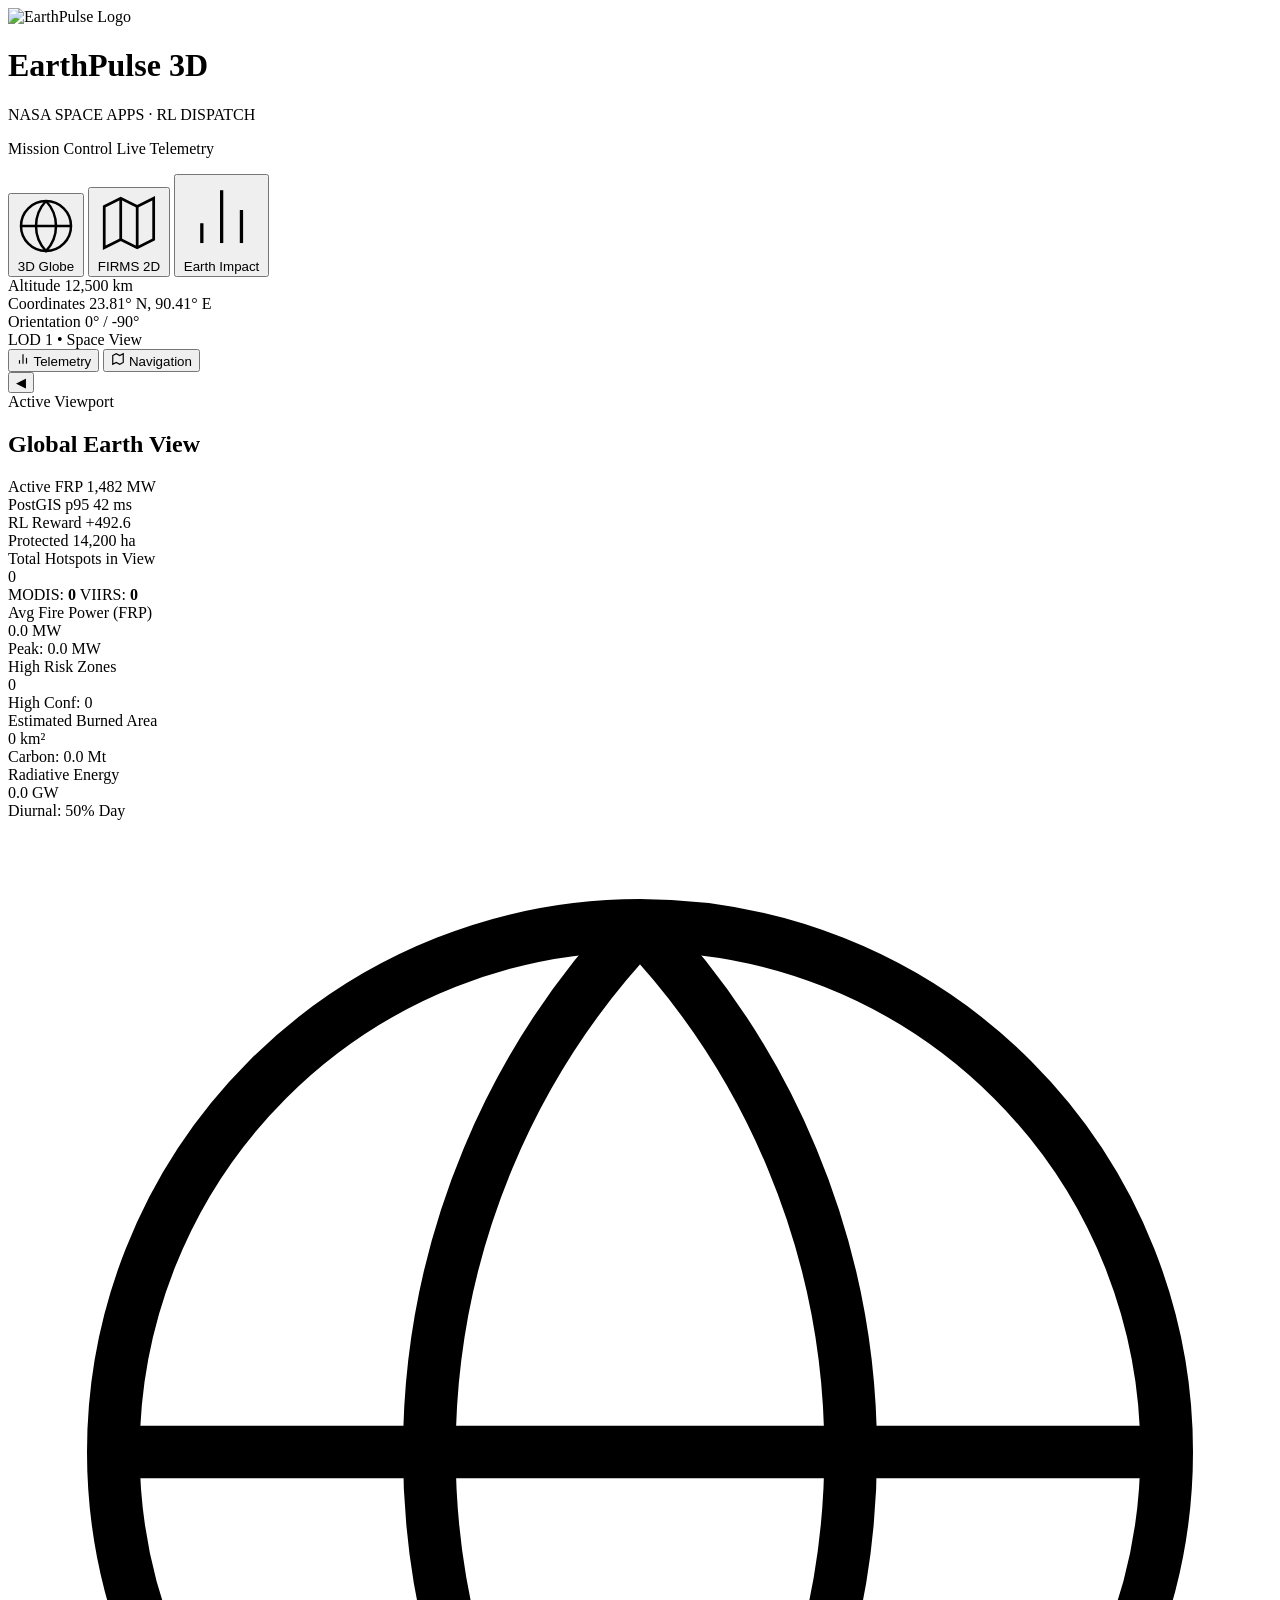
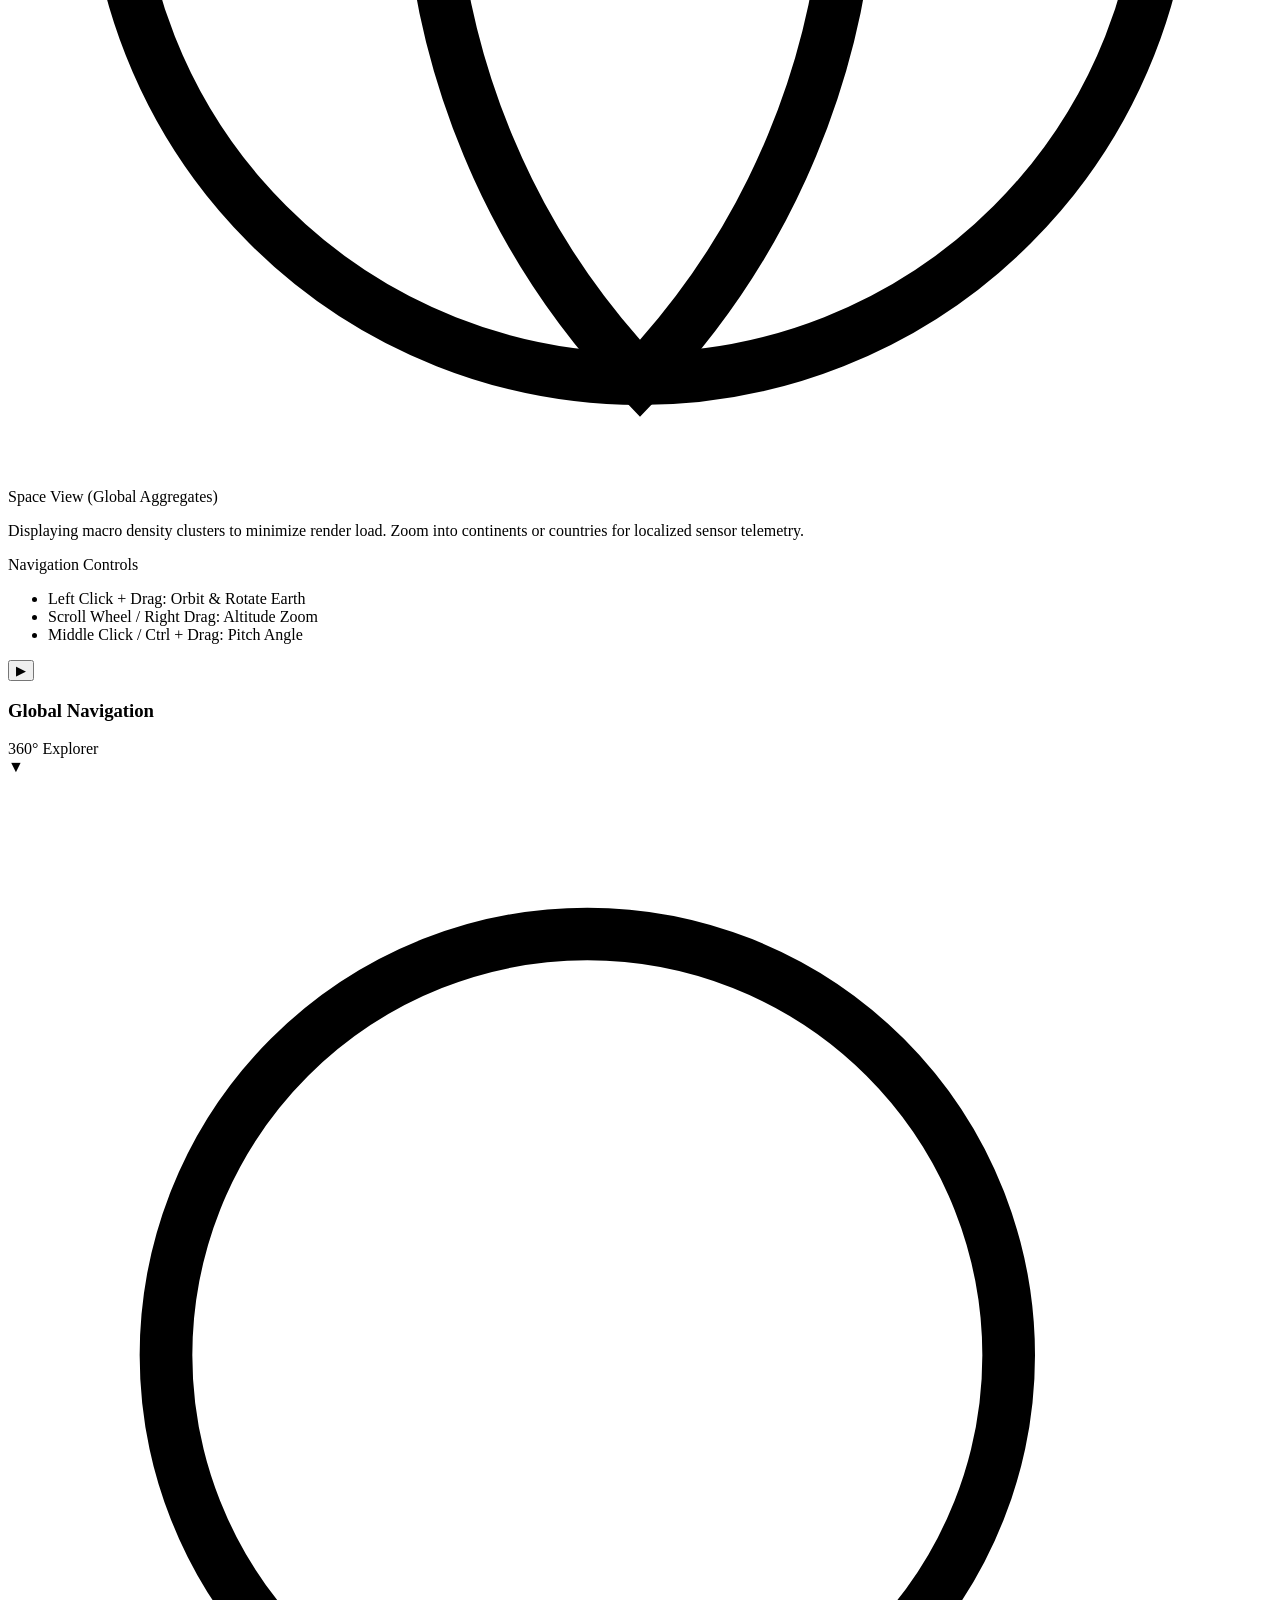
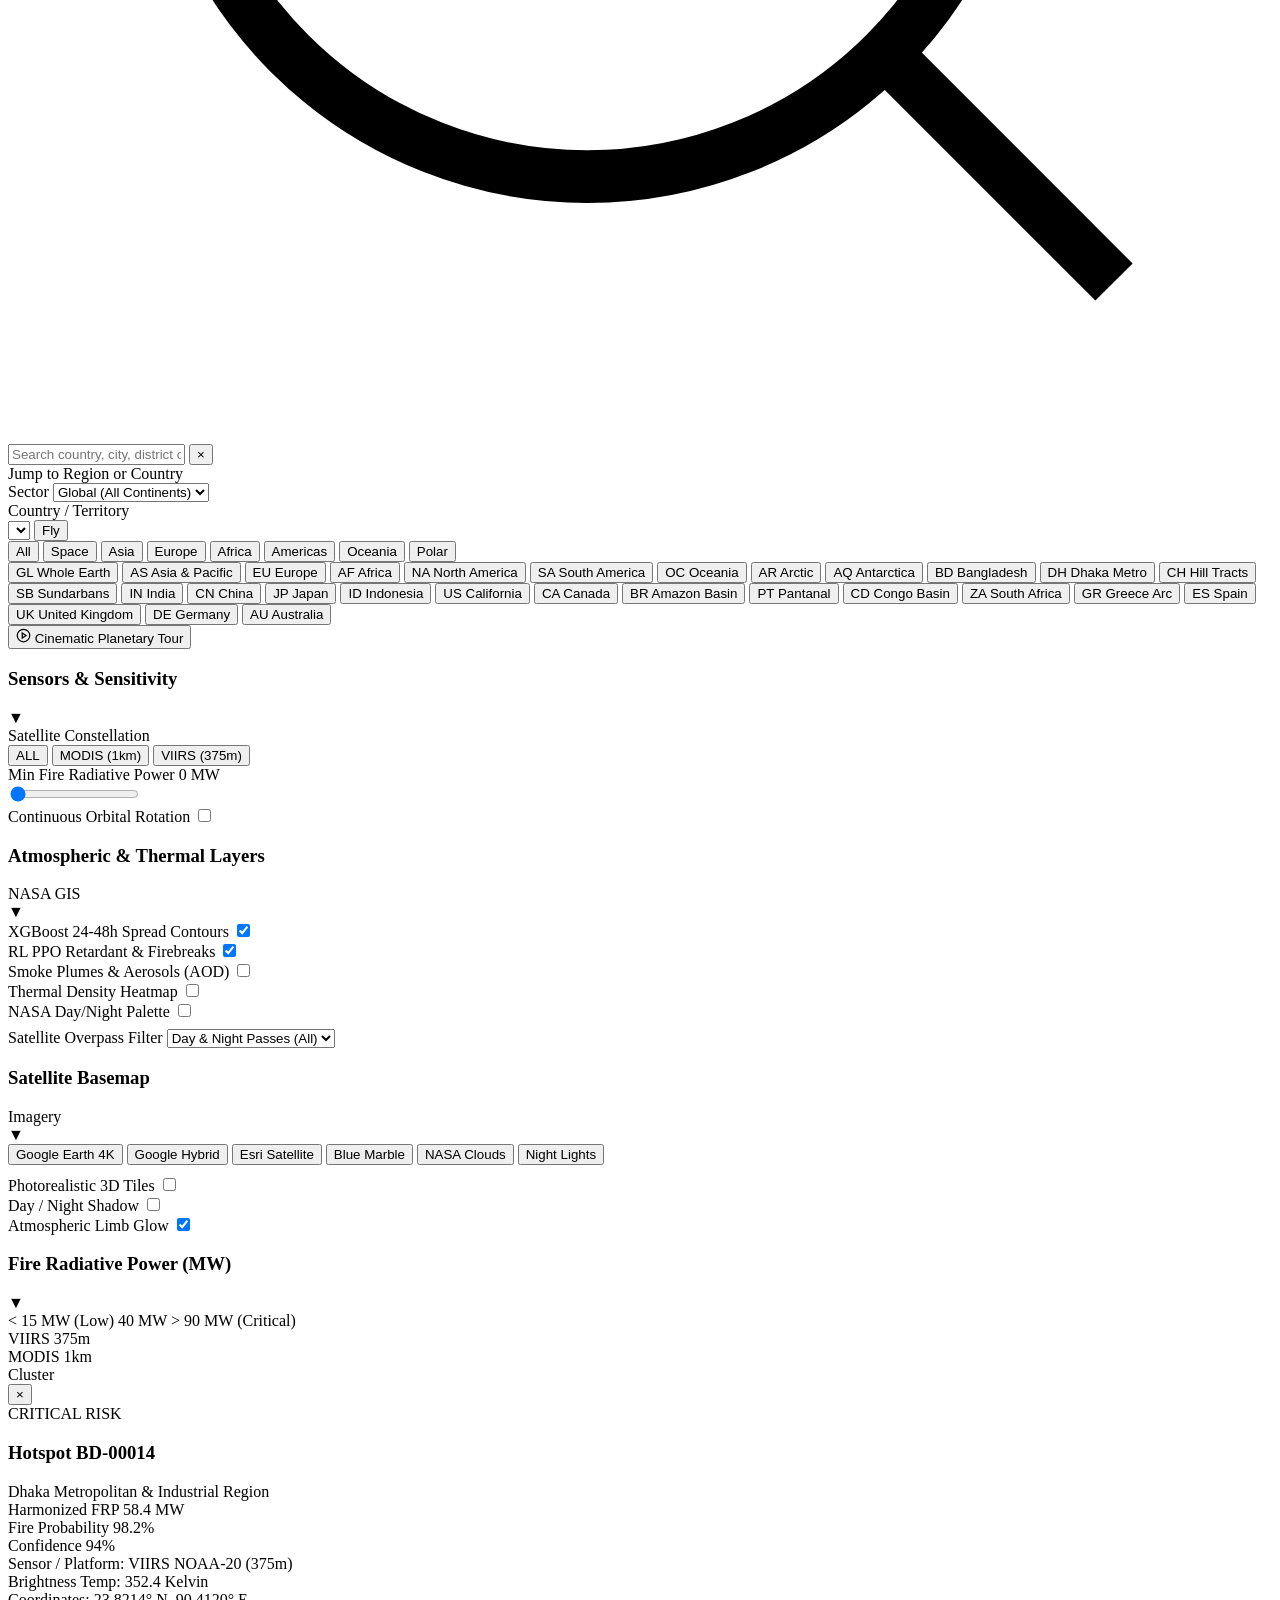
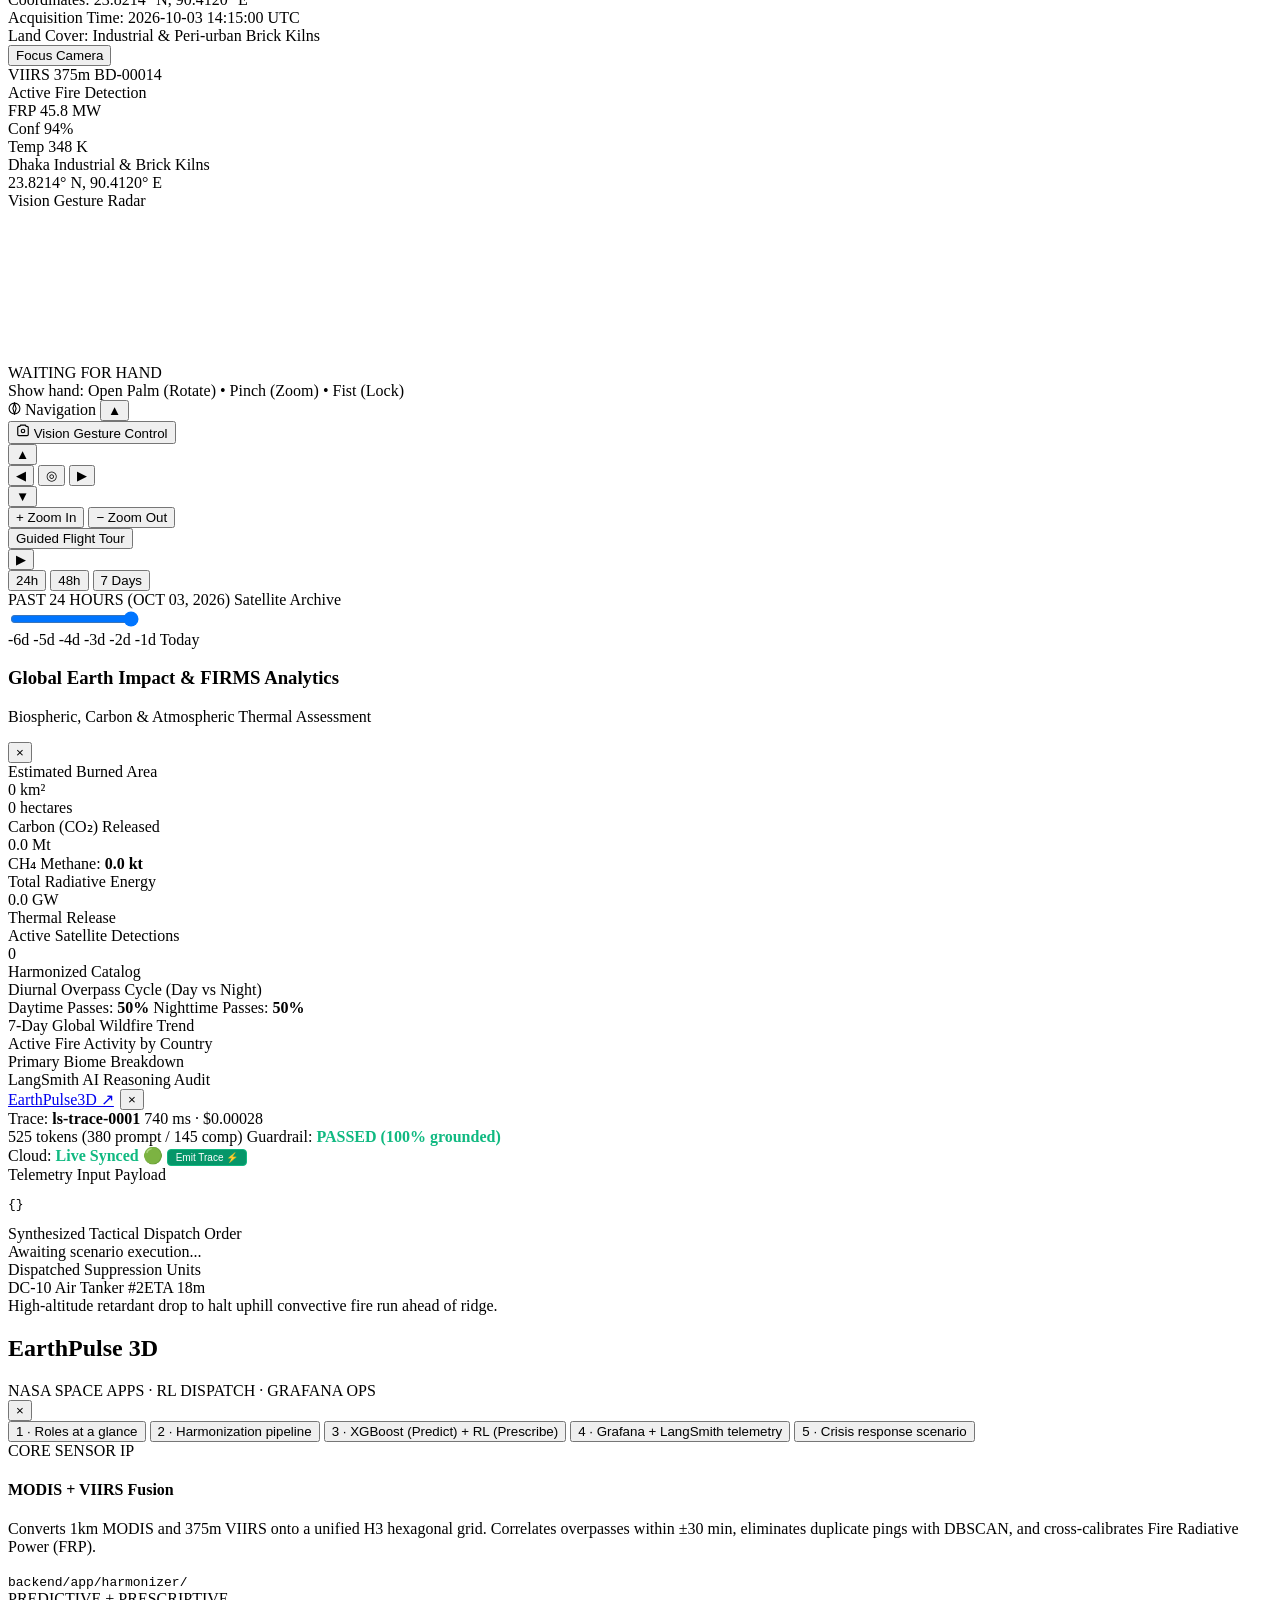
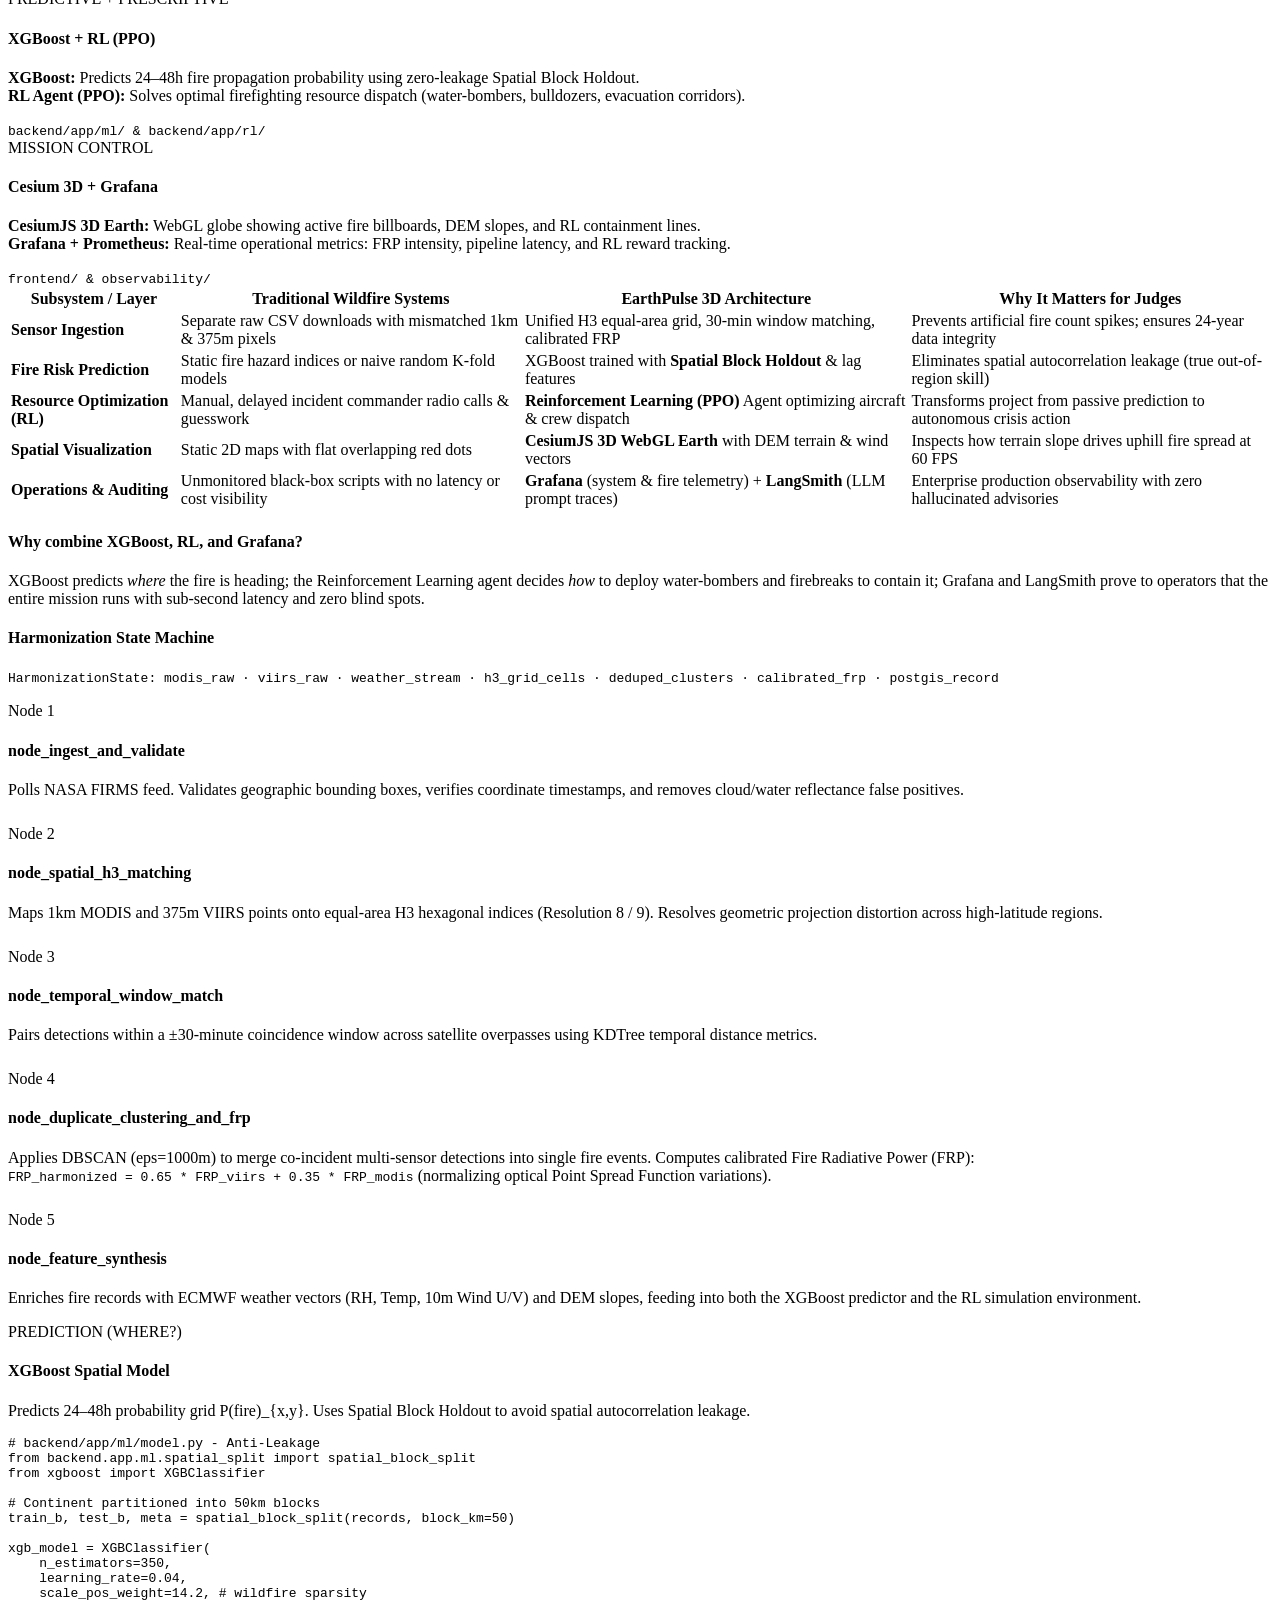
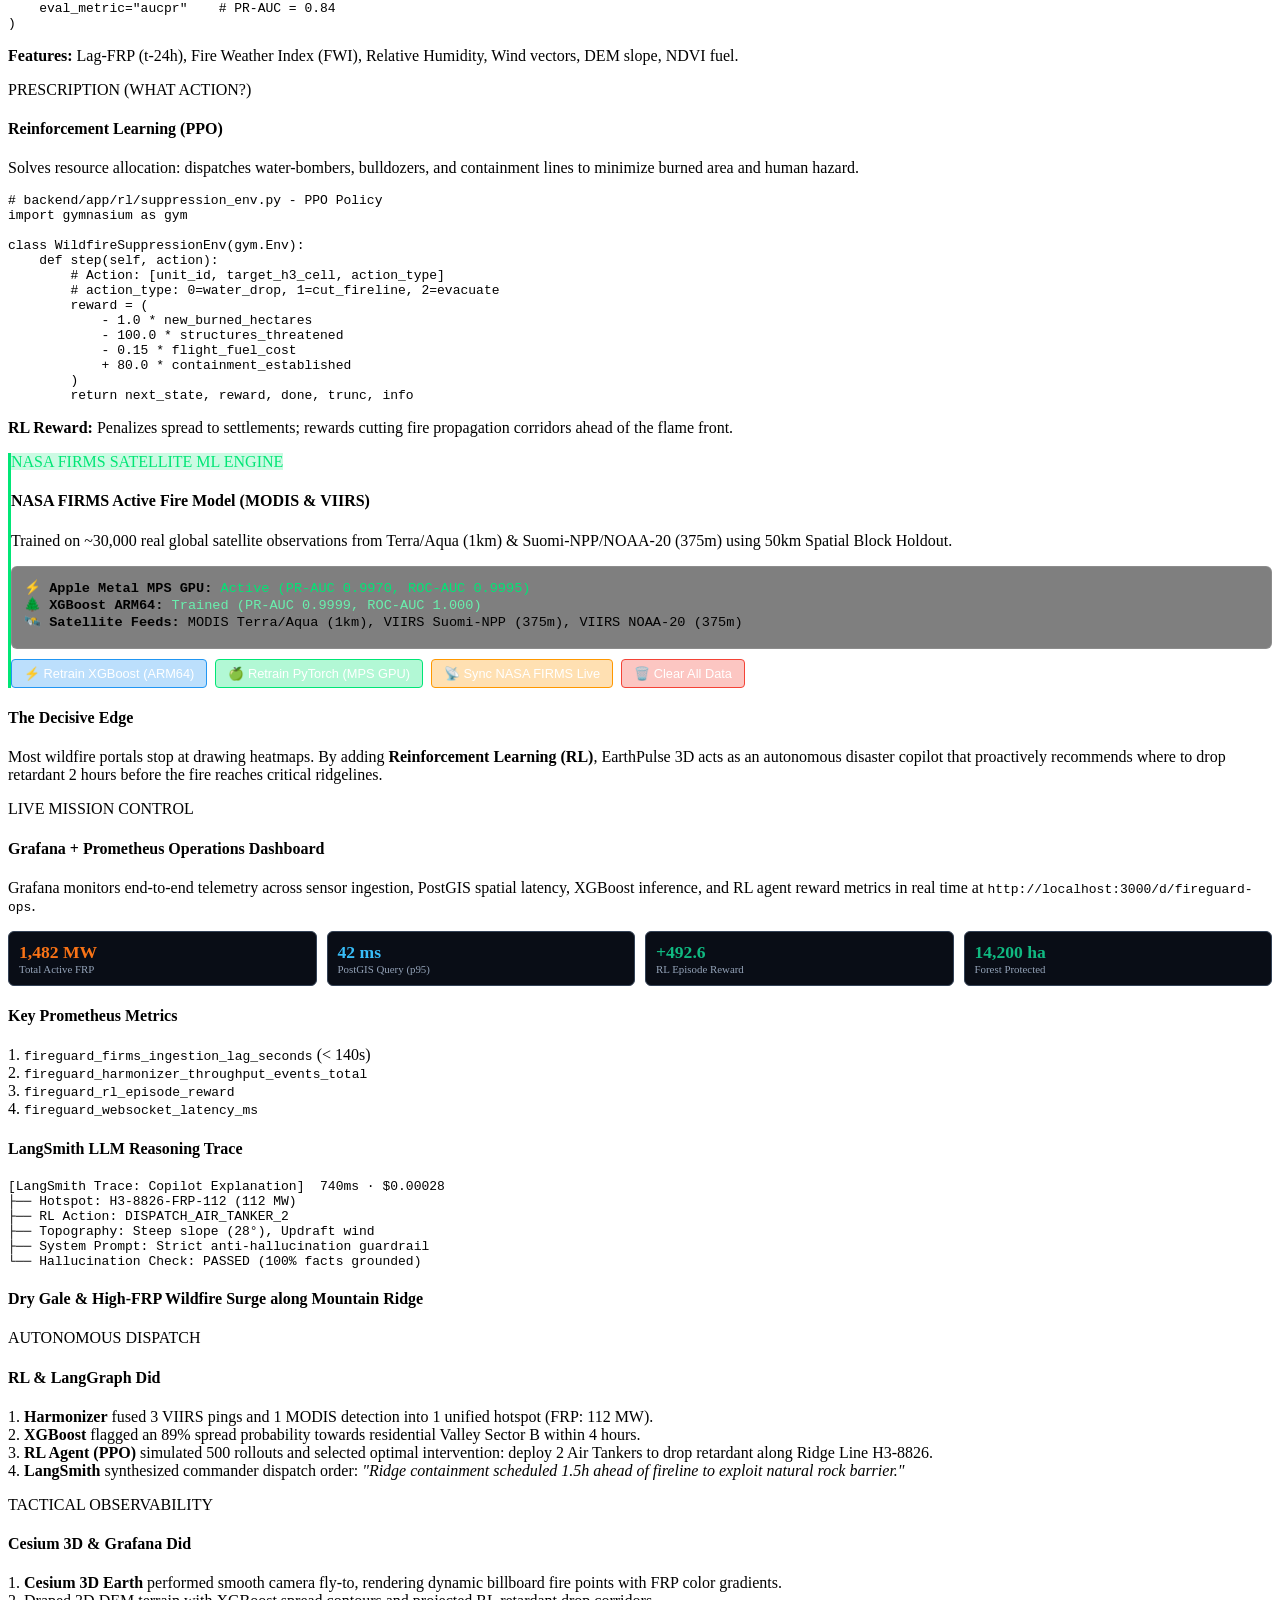
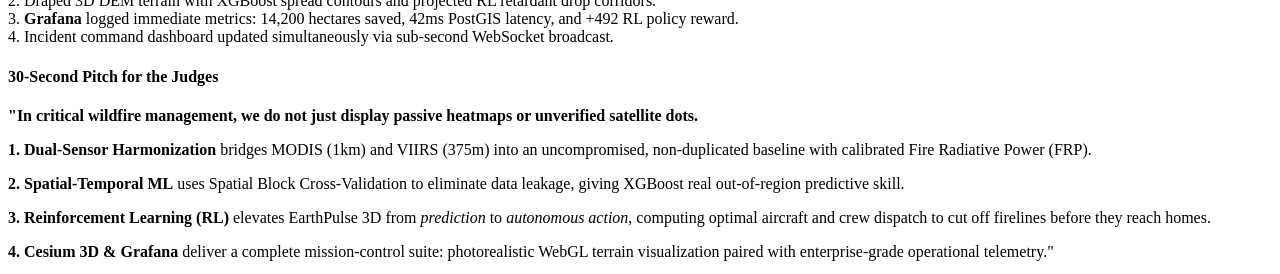
==== commit 5be74ef6: "style(modal): update 30-second pitch branding to EarthPulse 3D" ====
--- a/frontend/index.html
+++ b/frontend/index.html
@@ -991,7 +991,7 @@
                     <p><strong>"In critical wildfire management, we do not just display passive heatmaps or unverified satellite dots.</strong></p>
                     <p><strong>1. Dual-Sensor Harmonization</strong> bridges MODIS (1km) and VIIRS (375m) into an uncompromised, non-duplicated baseline with calibrated Fire Radiative Power (FRP).</p>
                     <p><strong>2. Spatial-Temporal ML</strong> uses Spatial Block Cross-Validation to eliminate data leakage, giving XGBoost real out-of-region predictive skill.</p>
-                    <p><strong>3. Reinforcement Learning (RL)</strong> elevates FireGuard from <em>prediction</em> to <em>autonomous action</em>, computing optimal aircraft and crew dispatch to cut off firelines before they reach homes.</p>
+                    <p><strong>3. Reinforcement Learning (RL)</strong> elevates EarthPulse 3D from <em>prediction</em> to <em>autonomous action</em>, computing optimal aircraft and crew dispatch to cut off firelines before they reach homes.</p>
                     <p><strong>4. Cesium 3D & Grafana</strong> deliver a complete mission-control suite: photorealistic WebGL terrain visualization paired with enterprise-grade operational telemetry."</p>
                 </div>
             </div>
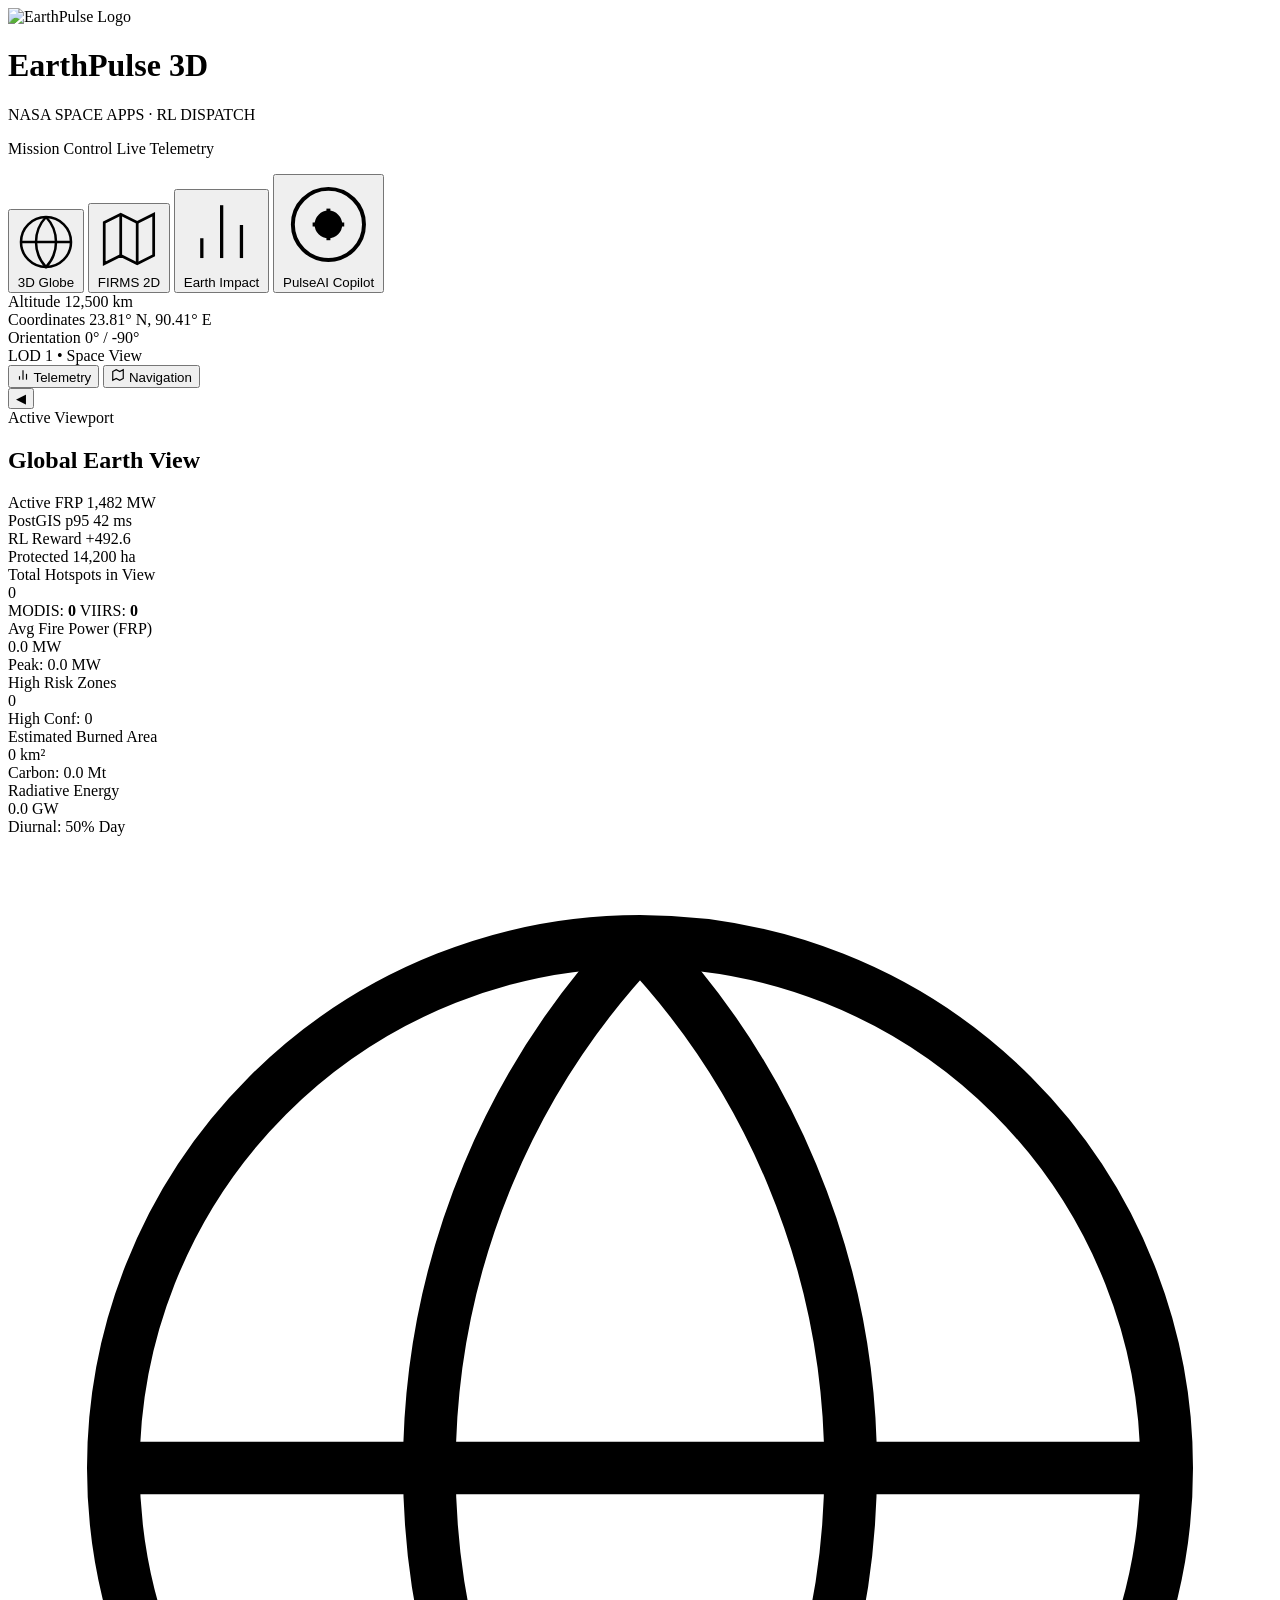
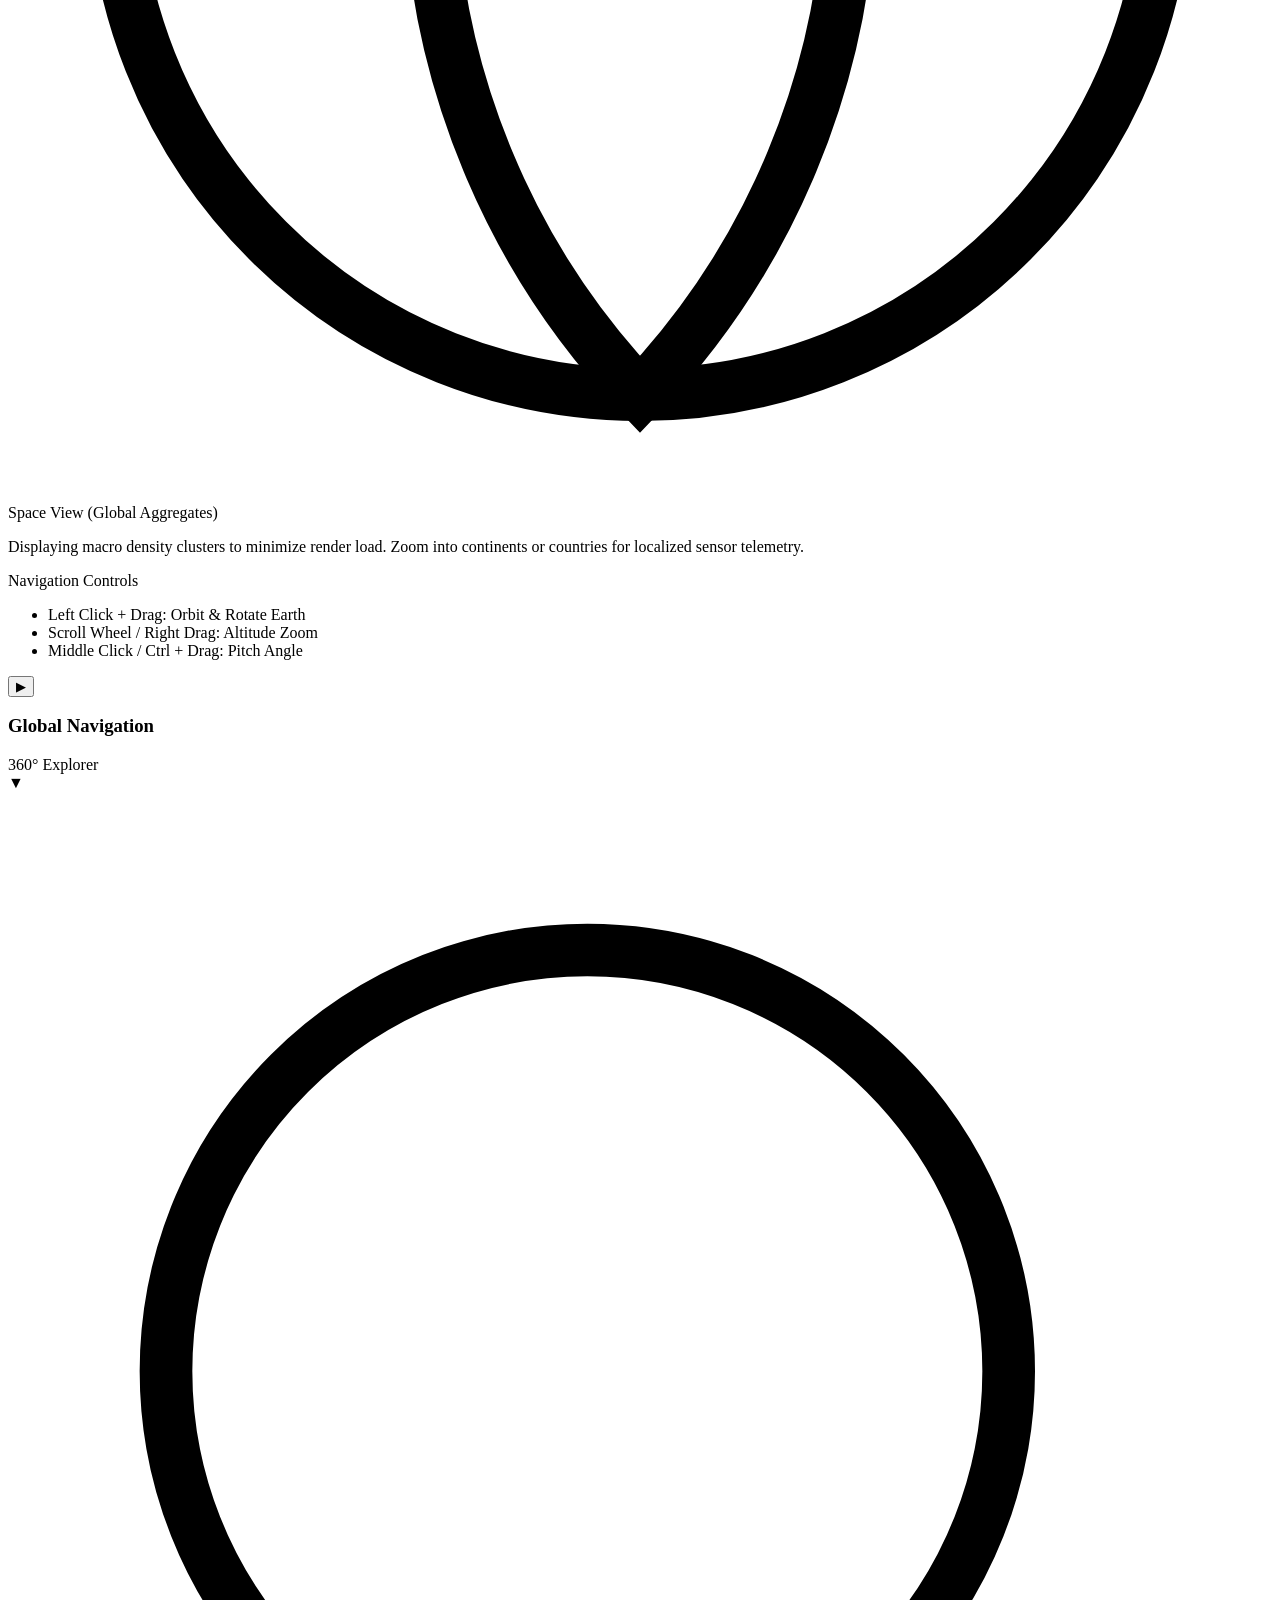
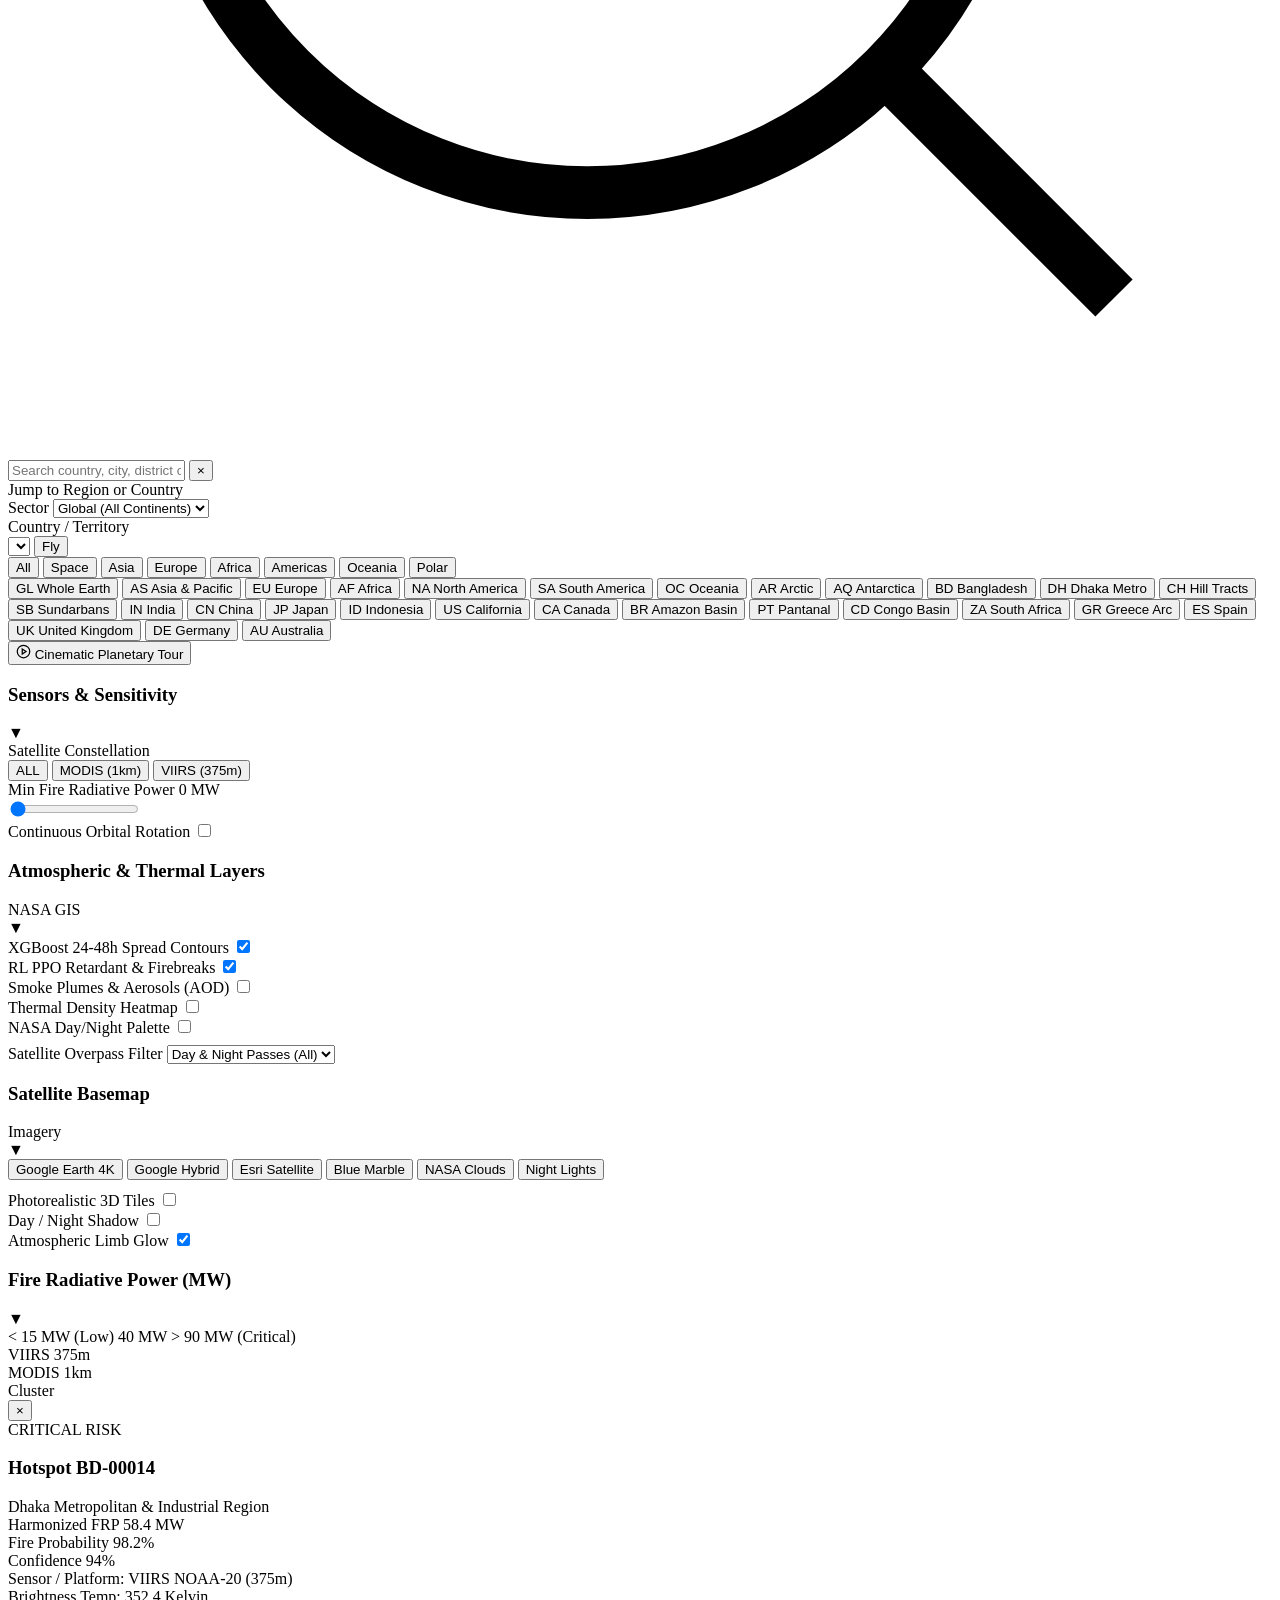
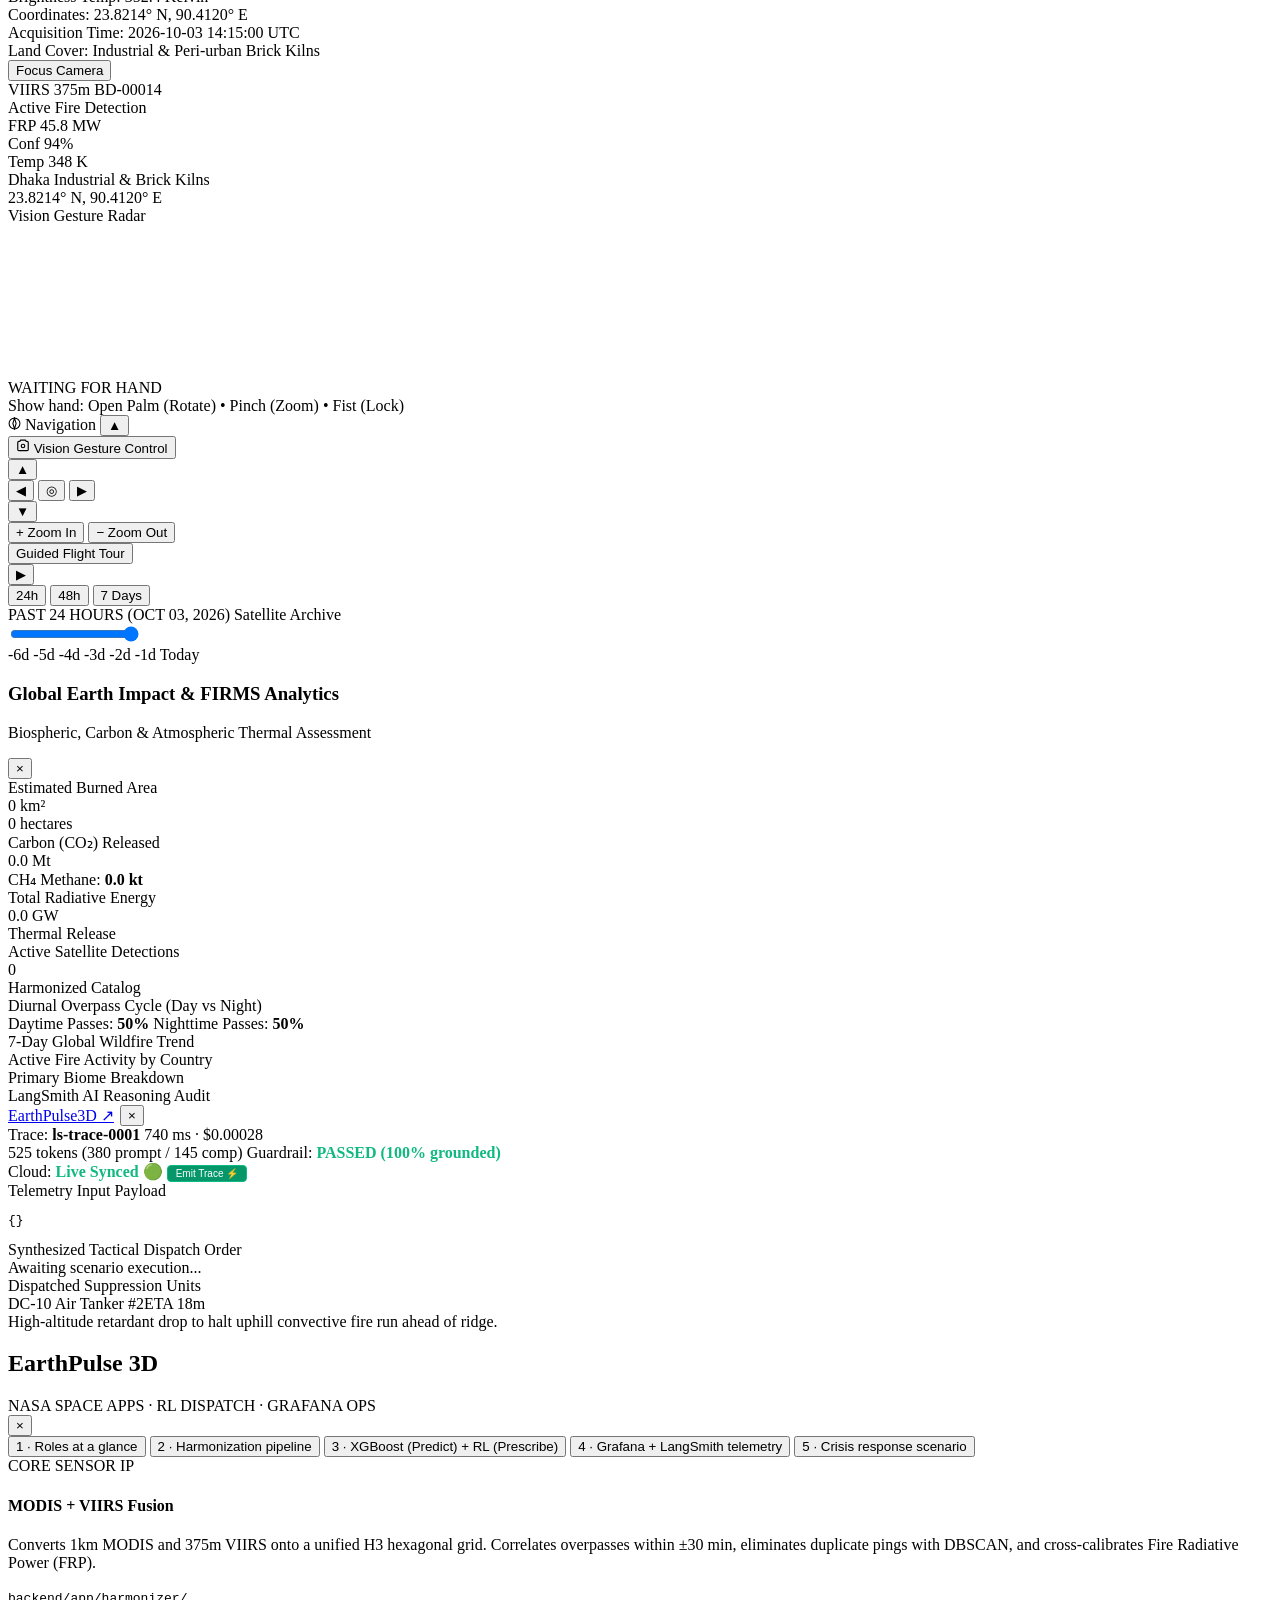
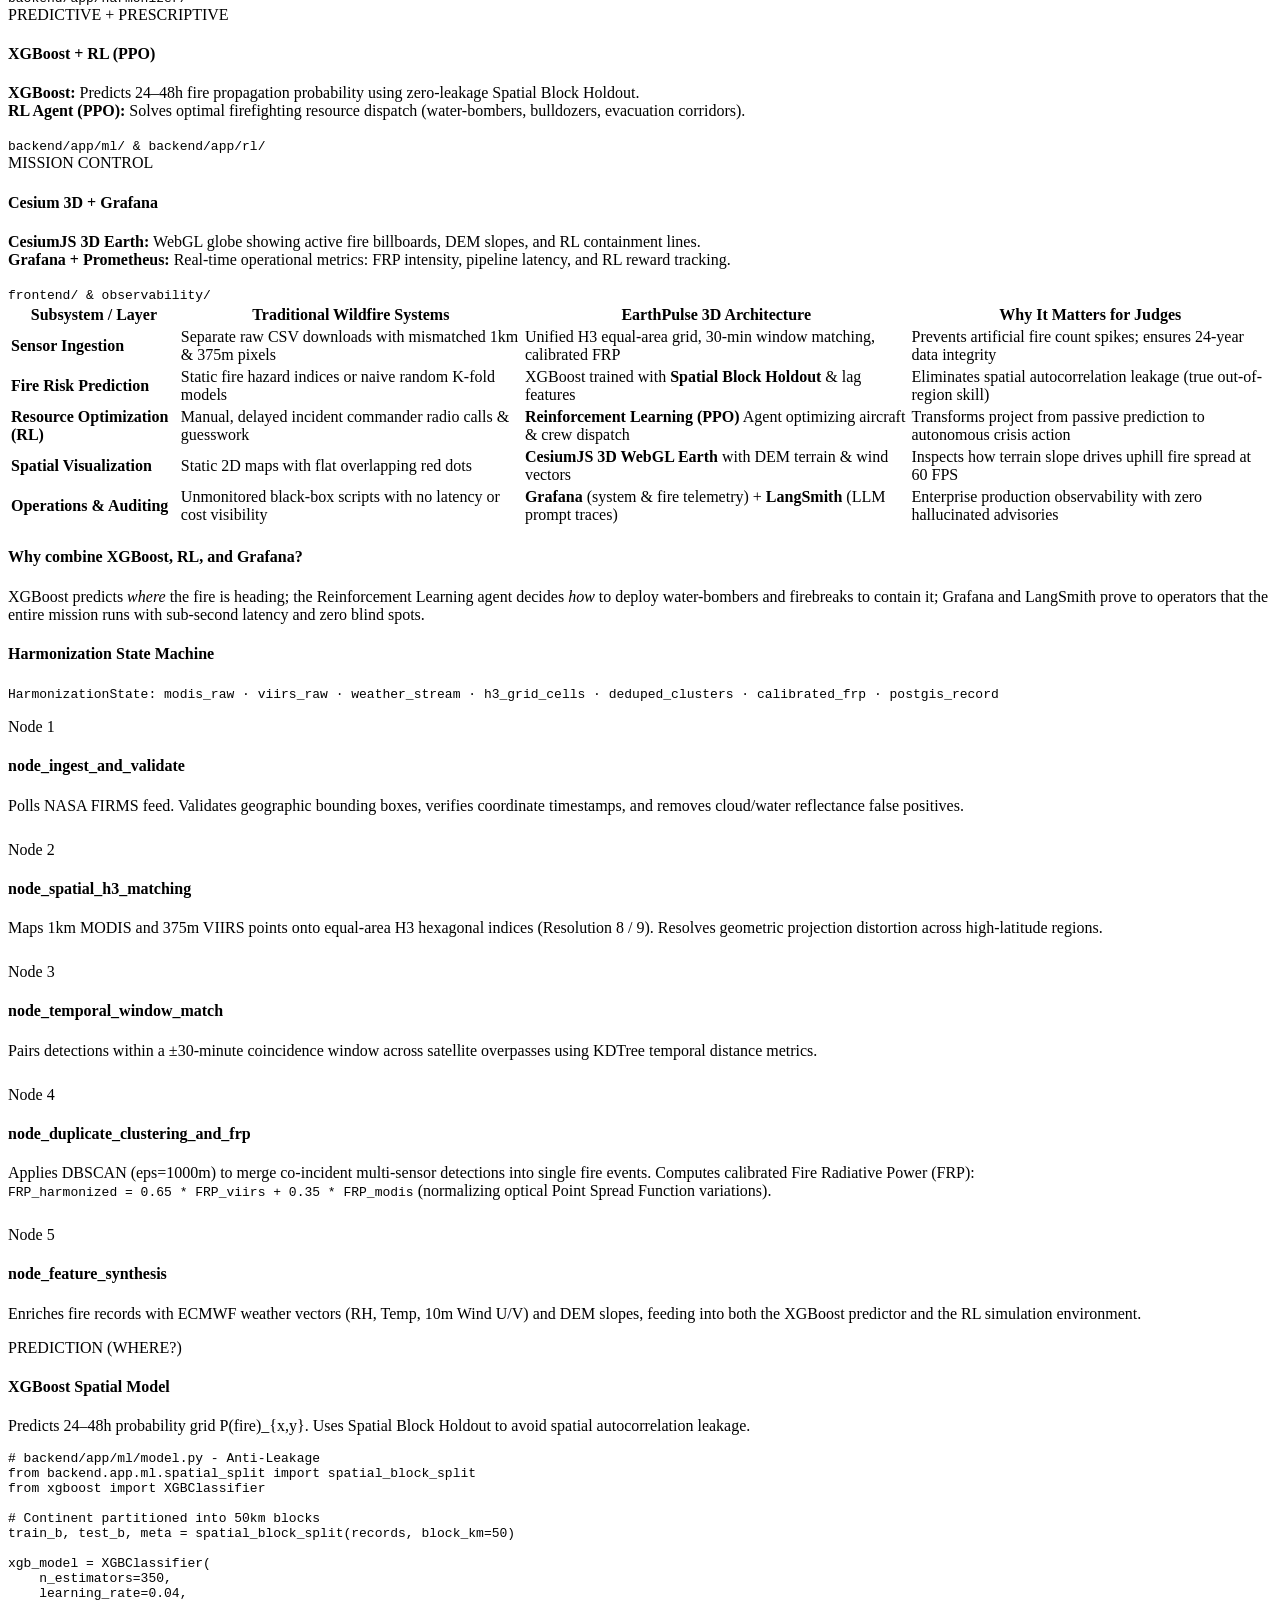
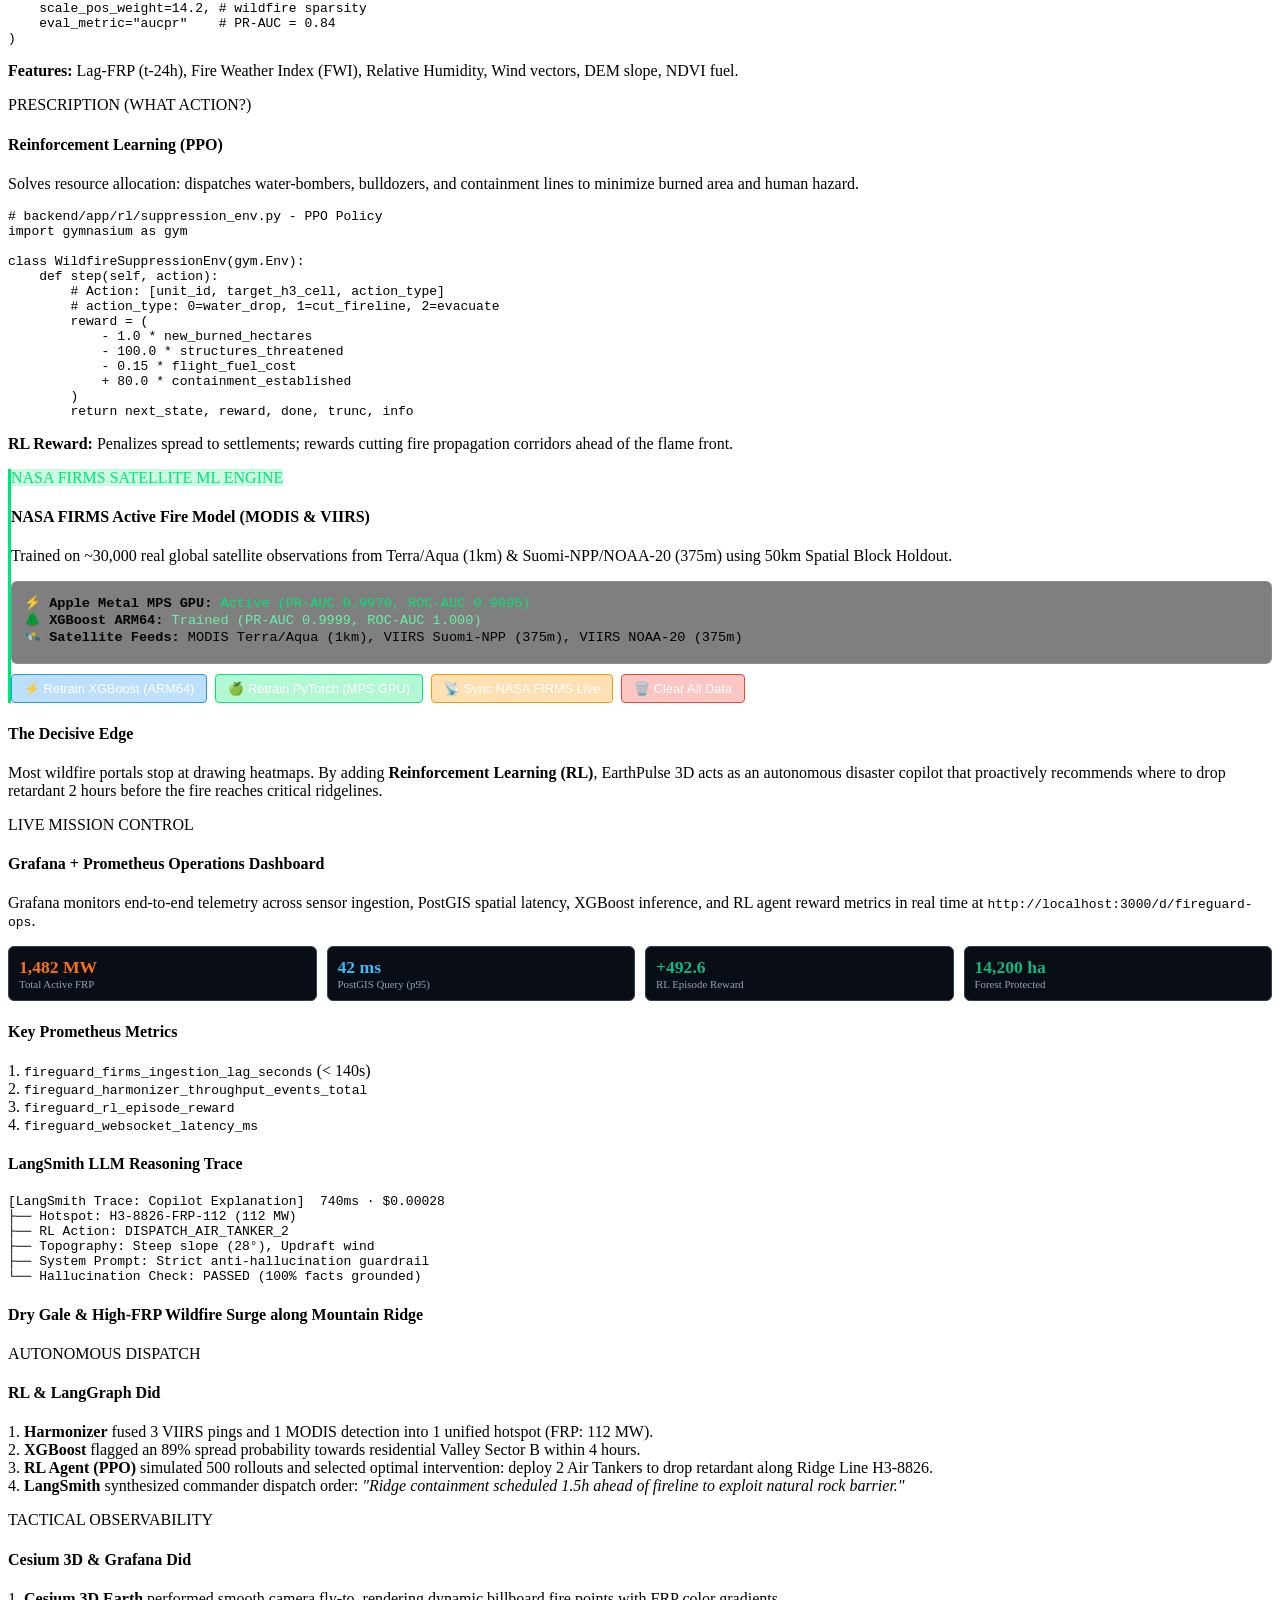
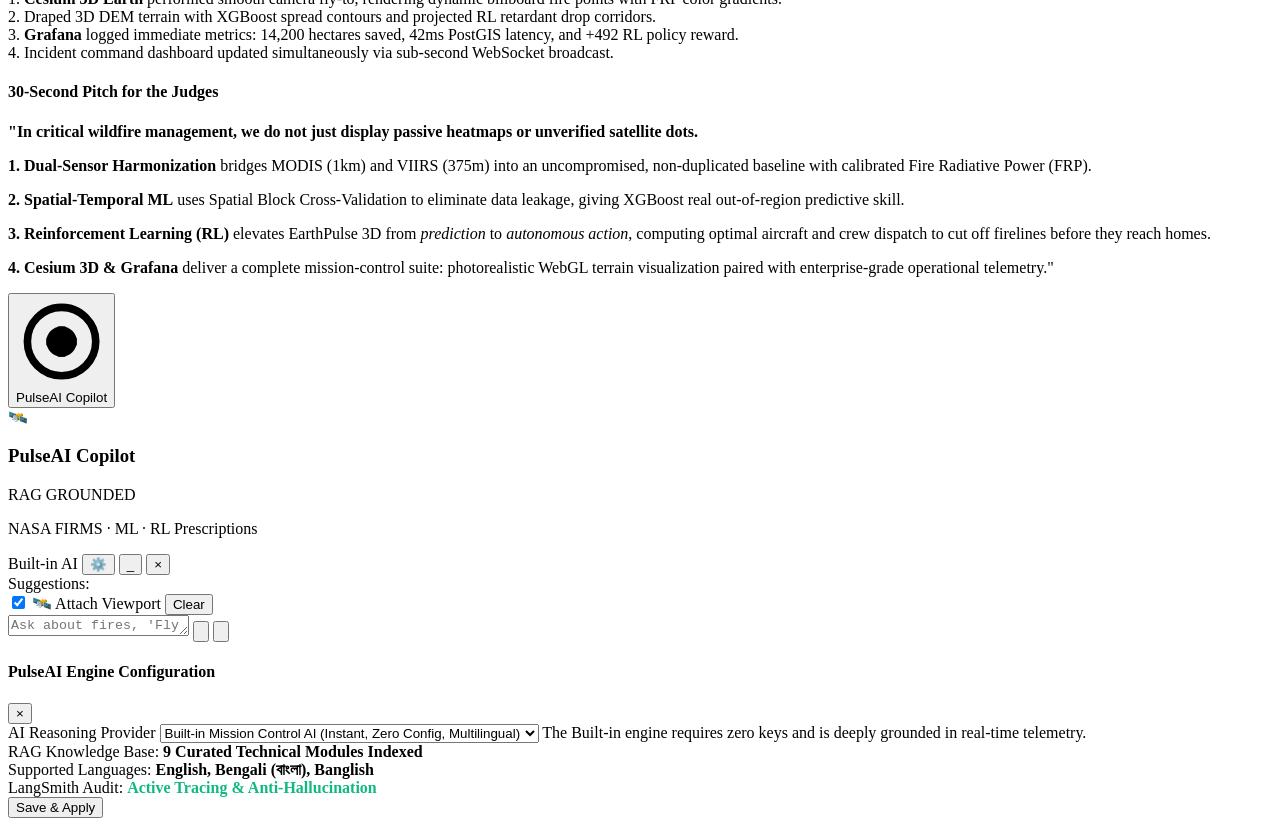
==== commit 115479df: "feat(copilot): add PulseAI chat interface, voice input, and API endpoints" ====
--- a/frontend/index.html
+++ b/frontend/index.html
@@ -44,6 +44,10 @@
             <button id="btn-firms-analytics" class="mode-btn analytics-btn" title="Inspect Broader Earth Environmental Analytics">
                 <svg class="btn-svg" viewBox="0 0 24 24" fill="none" stroke="currentColor"><line x1="18" y1="20" x2="18" y2="10"/><line x1="12" y1="20" x2="12" y2="4"/><line x1="6" y1="20" x2="6" y2="14"/></svg>
                 <span>Earth Impact</span>
+            </button>
+            <button id="btn-nav-copilot" class="mode-btn copilot-nav-btn" title="Open PulseAI Tactical Wildfire Copilot & RAG Assistant">
+                <svg class="btn-svg" viewBox="0 0 24 24" fill="none" stroke="currentColor"><circle cx="12" cy="12" r="9"/><path d="M12 8v8"/><path d="M8 12h8"/><circle cx="12" cy="12" r="3" fill="currentColor"/></svg>
+                <span>PulseAI Copilot</span>
             </button>
         </div>
 
@@ -998,6 +1002,127 @@
         </div>
     </div>
 
+    <!-- ========================================================================= -->
+    <!-- PulseAI Wildfire Copilot & Tactical Telemetry Assistant Subsystem            -->
+    <!-- ========================================================================= -->
+
+    <!-- PulseAI Floating Launcher Button -->
+    <button id="btn-open-chatbot" class="ai-copilot-launcher" title="PulseAI: Tactical Wildfire & Biosphere Copilot">
+        <div class="launcher-pulse-ring"></div>
+        <div class="launcher-icon">
+            <svg viewBox="0 0 24 24" fill="none" stroke="currentColor" stroke-width="2">
+                <circle cx="12" cy="12" r="9"/>
+                <path d="M12 8v8"/>
+                <path d="M8 12h8"/>
+                <circle cx="12" cy="12" r="3" fill="currentColor"/>
+            </svg>
+        </div>
+        <div class="launcher-text">
+            <span class="lt-title">PulseAI</span>
+            <span class="lt-sub">Copilot</span>
+        </div>
+        <span class="launcher-live-dot"></span>
+    </button>
+
+    <!-- PulseAI Tactical Copilot Chat Panel -->
+    <div id="pulse-ai-panel" class="pulse-ai-panel glass-panel hidden">
+        <!-- Header -->
+        <div class="chat-header">
+            <div class="chat-header-brand">
+                <div class="chat-brand-icon">🛰️</div>
+                <div class="chat-brand-titles">
+                    <div class="chat-title-row">
+                        <h3>PulseAI Copilot</h3>
+                        <span class="chat-rag-tag">RAG GROUNDED</span>
+                    </div>
+                    <p class="chat-subtitle"><span class="live-status-dot"></span> NASA FIRMS · ML · RL Prescriptions</p>
+                </div>
+            </div>
+            <div class="chat-header-actions">
+                <span id="chat-status-pill" class="chat-engine-pill">Built-in AI</span>
+                <button id="btn-chatbot-settings" class="chat-btn-icon" title="AI Engine & API Key Settings">⚙️</button>
+                <button id="btn-minimize-chatbot" class="chat-btn-icon" title="Minimize Chat">_</button>
+                <button id="btn-close-chatbot" class="chat-btn-icon" title="Close Chat">&times;</button>
+            </div>
+        </div>
+
+        <!-- Quick Prompt Suggestion Chips -->
+        <div class="chat-suggestions-bar">
+            <span class="suggestions-label">Suggestions:</span>
+            <div id="chat-suggestions-container" class="suggestions-chips-row">
+                <!-- Populated dynamically via /api/chat/suggestions -->
+            </div>
+        </div>
+
+        <!-- Messages Thread Container -->
+        <div id="chat-messages-container" class="chat-messages-container">
+            <!-- Messages added dynamically -->
+        </div>
+
+        <!-- Chat Input Footer -->
+        <div class="chat-footer">
+            <div class="chat-input-controls-row">
+                <label class="chat-toggle-label" title="Send visible camera bounds and altitude to ground AI in your view">
+                    <input type="checkbox" id="chat-attach-viewport" checked>
+                    <span>🛰️ Attach Viewport</span>
+                </label>
+                <button id="btn-clear-chat" class="chat-btn-clear" title="Clear conversation history">Clear</button>
+            </div>
+            <div class="chat-input-row">
+                <textarea id="chat-user-input" class="chat-textarea" placeholder="Ask about fires, 'Fly to California', 'আমাজনে যাও', RAG specs..." rows="1"></textarea>
+                <button id="btn-voice-input" class="chat-voice-btn" title="Voice Input (Click to speak)">
+                    <svg viewBox="0 0 24 24" fill="none" stroke="currentColor" stroke-width="2">
+                        <path d="M12 2a3 3 0 0 0-3 3v7a3 3 0 0 0 6 0V5a3 3 0 0 0-3-3z"/>
+                        <path d="M19 10v2a7 7 0 0 1-14 0v-2"/>
+                        <line x1="12" y1="19" x2="12" y2="22"/>
+                        <line x1="8" y1="22" x2="16" y2="22"/>
+                    </svg>
+                </button>
+                <button id="btn-send-chat" class="chat-send-btn" title="Send Message">
+                    <svg viewBox="0 0 24 24" fill="none" stroke="currentColor" stroke-width="2">
+                        <line x1="22" y1="2" x2="11" y2="13"/>
+                        <polygon points="22 2 15 22 11 13 2 9 22 2"/>
+                    </svg>
+                </button>
+            </div>
+        </div>
+    </div>
+
+    <!-- PulseAI Settings Modal -->
+    <div id="chat-settings-modal" class="chat-settings-modal hidden">
+        <div class="chat-settings-backdrop"></div>
+        <div class="chat-settings-card glass-panel">
+            <div class="settings-header">
+                <h4>PulseAI Engine Configuration</h4>
+                <button id="btn-close-chat-settings" class="drawer-close-btn">&times;</button>
+            </div>
+            <div class="settings-body">
+                <div class="setting-item">
+                    <label for="chat-setting-provider">AI Reasoning Provider</label>
+                    <select id="chat-setting-provider" class="hud-dropdown">
+                        <option value="builtin">Built-in Mission Control AI (Instant, Zero Config, Multilingual)</option>
+                        <option value="gemini">Google Gemini 2.5 / 1.5 Flash (Cloud LLM)</option>
+                        <option value="openai">OpenAI GPT-4o-mini (Cloud LLM)</option>
+                    </select>
+                    <span class="setting-hint">The Built-in engine requires zero keys and is deeply grounded in real-time telemetry.</span>
+                </div>
+                <div class="setting-item" id="chat-key-group" style="display:none;">
+                    <label for="chat-setting-apikey">Custom API Key</label>
+                    <input type="password" id="chat-setting-apikey" placeholder="Enter Gemini (AIza...) or OpenAI (sk-...) Key" class="settings-input">
+                    <span class="setting-hint">Key is saved securely in your browser's local storage and used only for your queries.</span>
+                </div>
+                <div class="settings-status-box">
+                    <div class="stat-line"><span>RAG Knowledge Base:</span> <strong>9 Curated Technical Modules Indexed</strong></div>
+                    <div class="stat-line"><span>Supported Languages:</span> <strong>English, Bengali (বাংলা), Banglish</strong></div>
+                    <div class="stat-line"><span>LangSmith Audit:</span> <strong style="color:#10b981;">Active Tracing & Anti-Hallucination</strong></div>
+                </div>
+            </div>
+            <div class="settings-footer">
+                <button id="btn-save-chat-settings" class="btn-primary">Save & Apply</button>
+            </div>
+        </div>
+    </div>
+
     <!-- CesiumJS Script -->
     <script src="https://cesium.com/downloads/cesiumjs/releases/1.119/Build/Cesium/Cesium.js"></script>
     <!-- Application Scripts -->
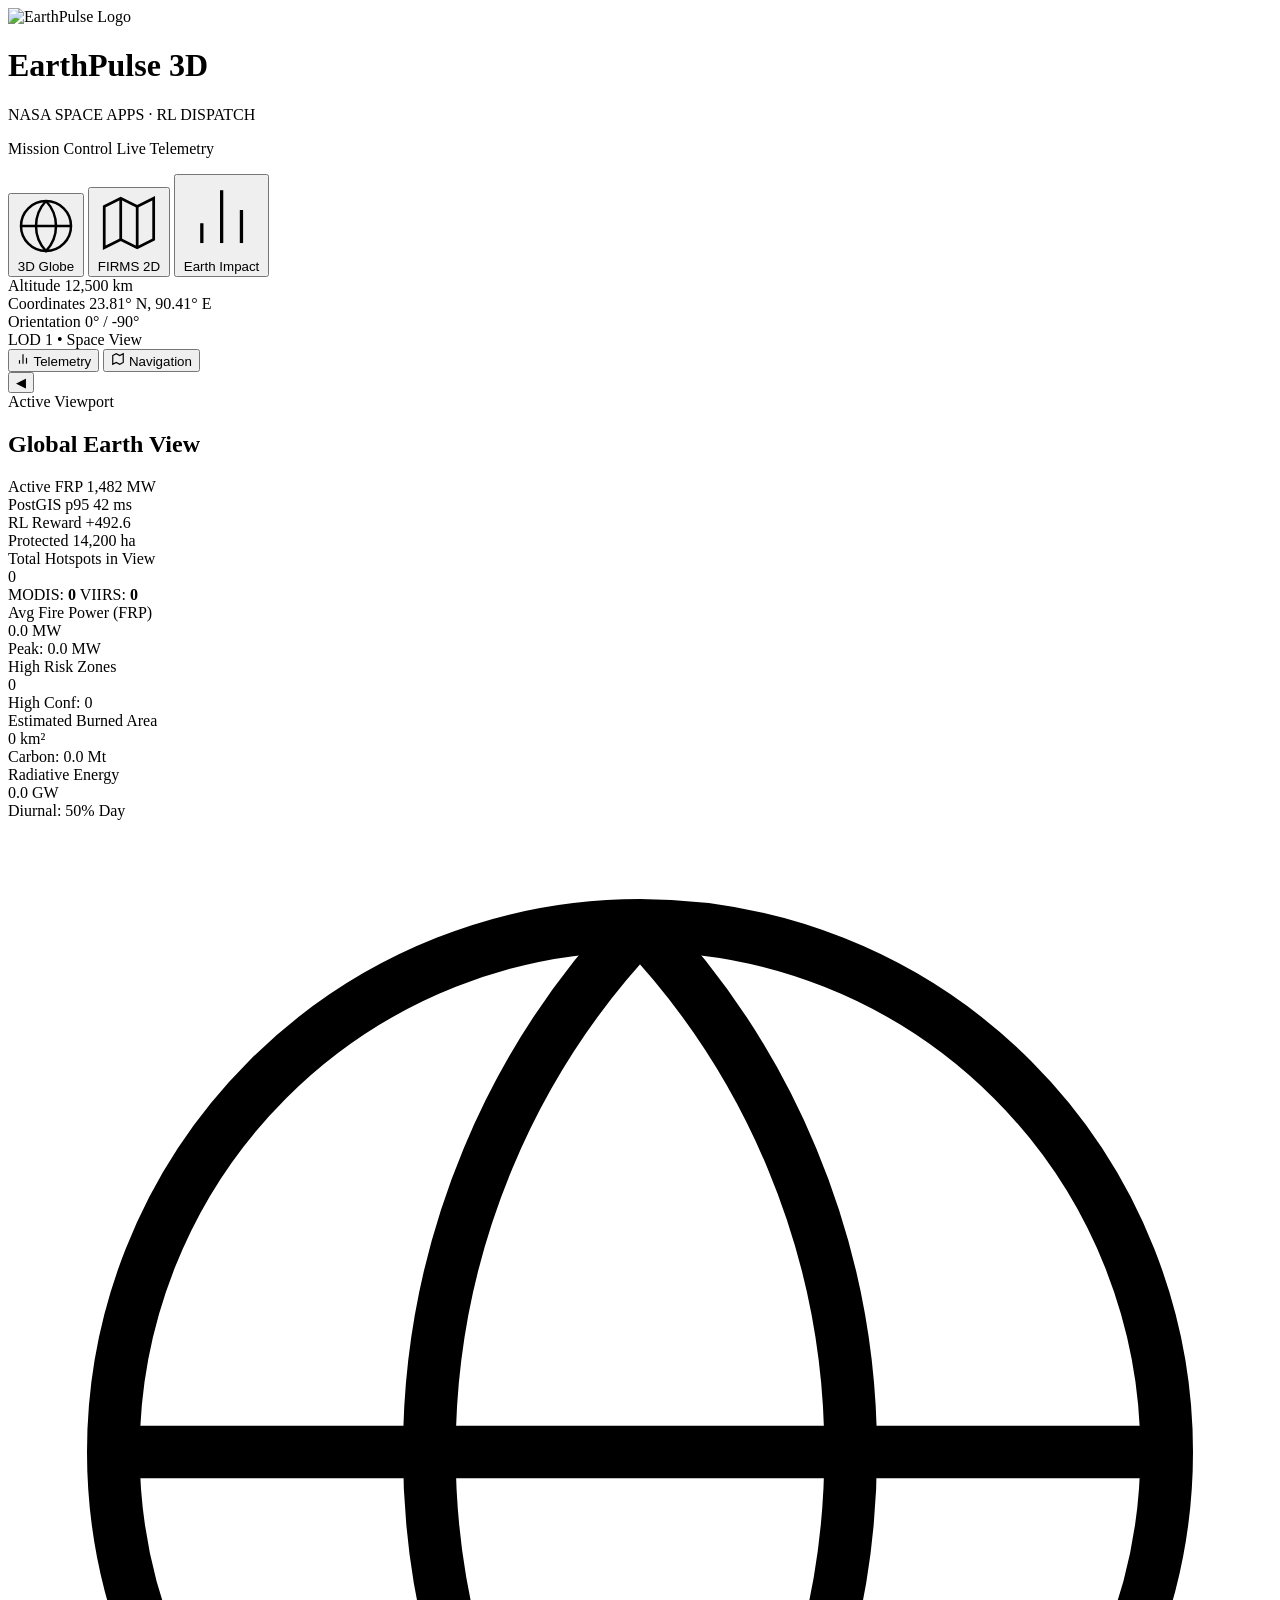
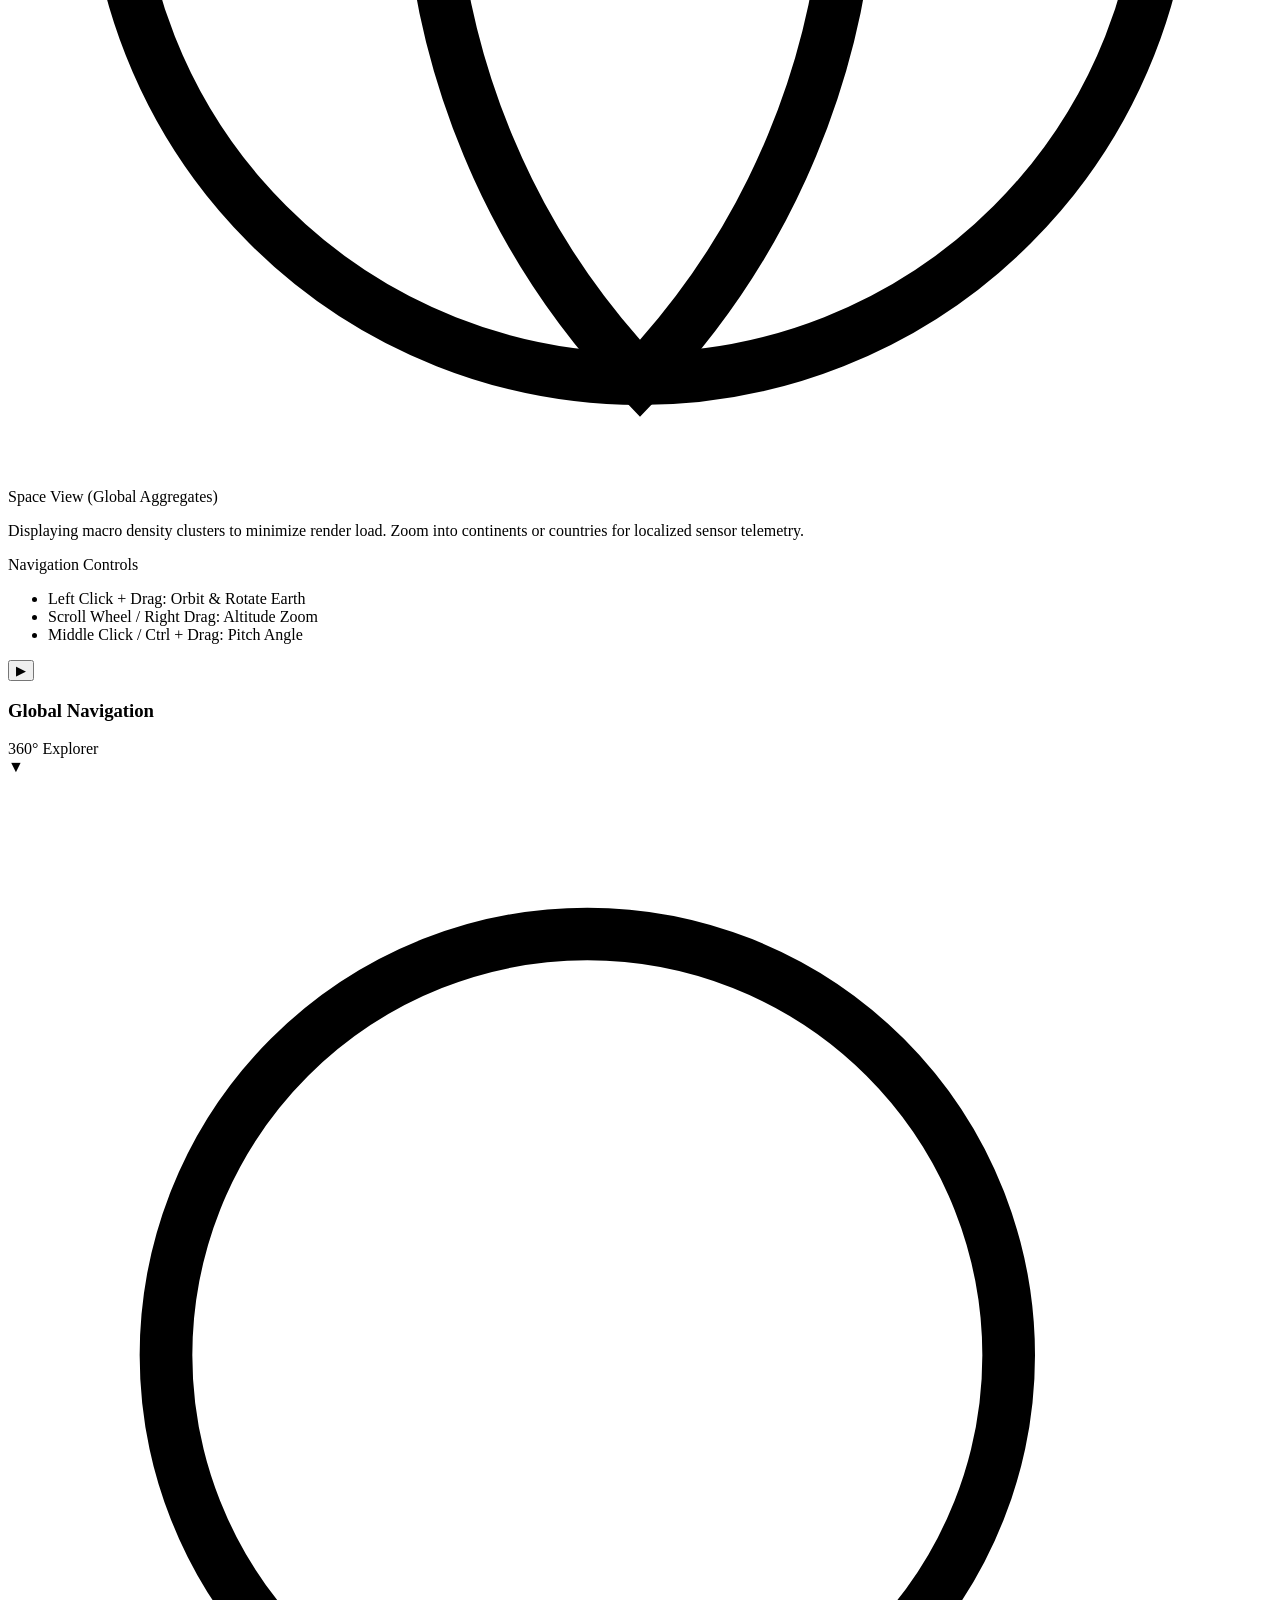
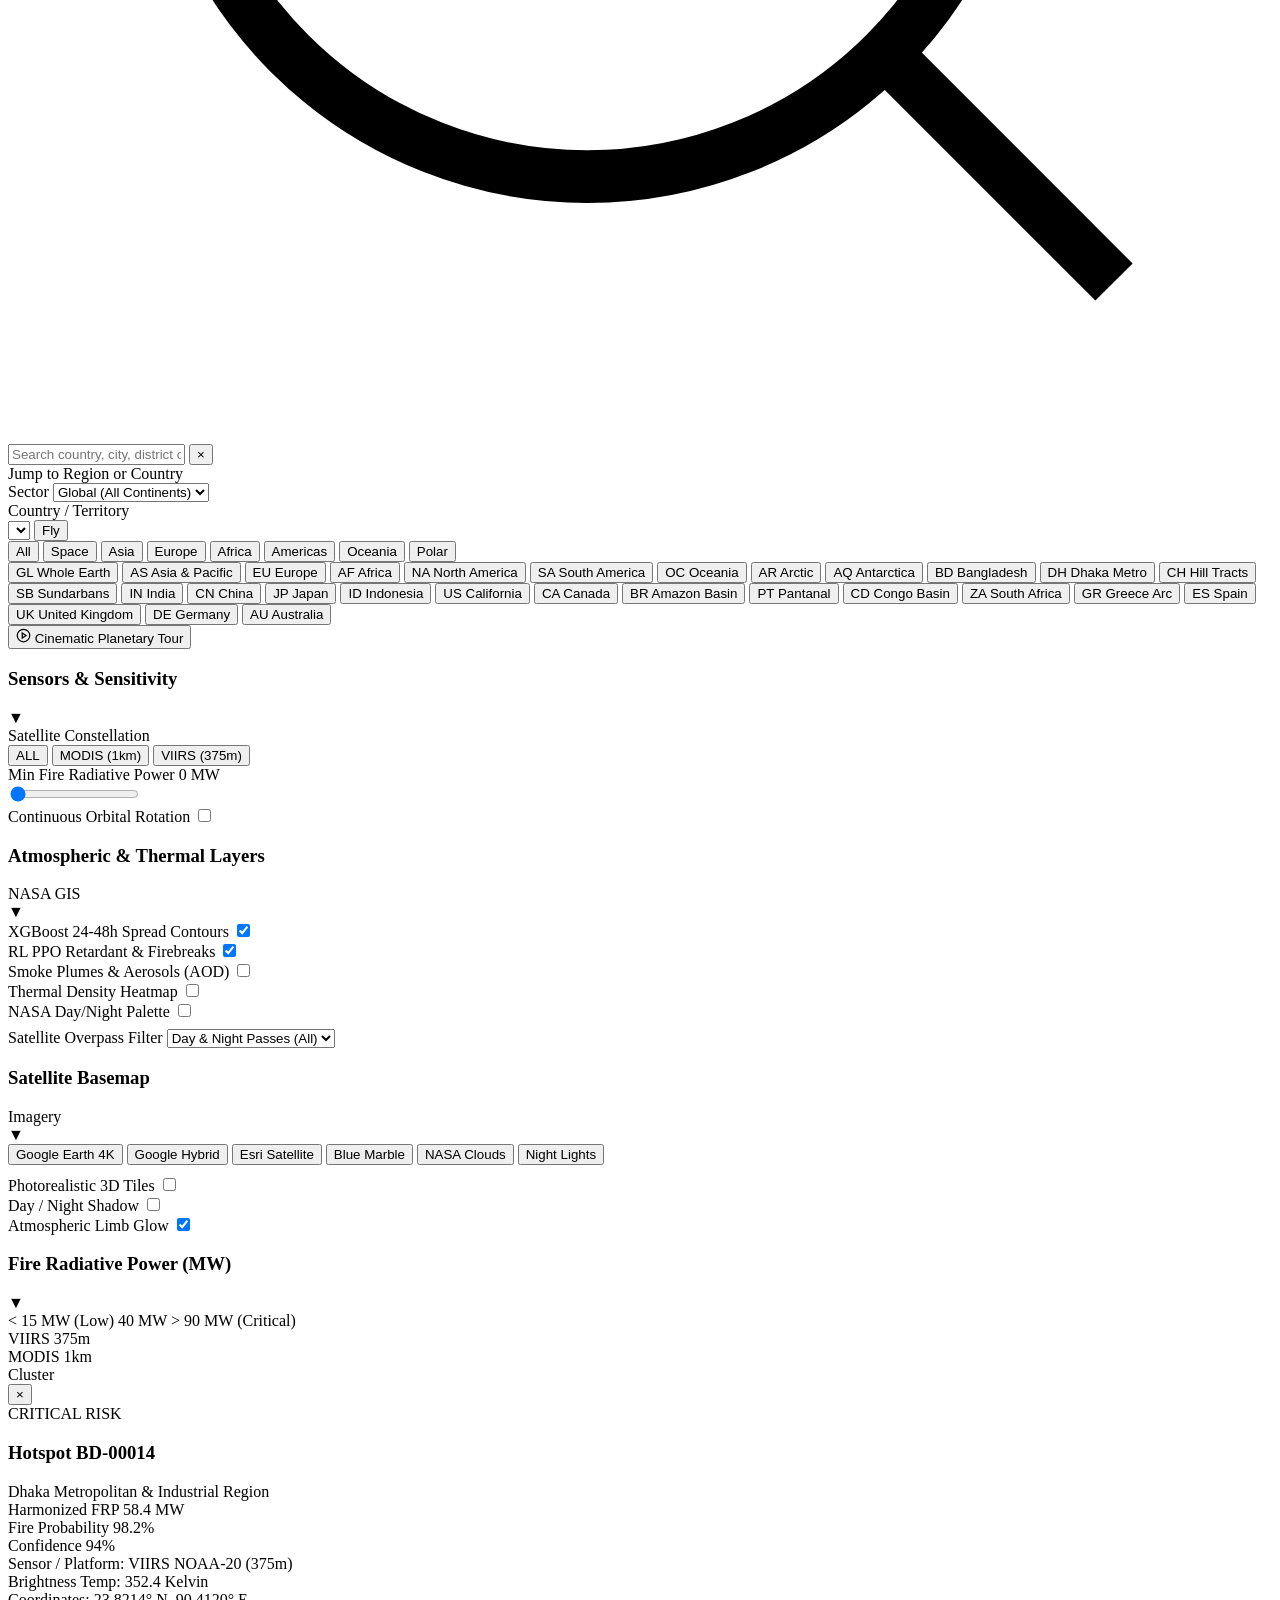
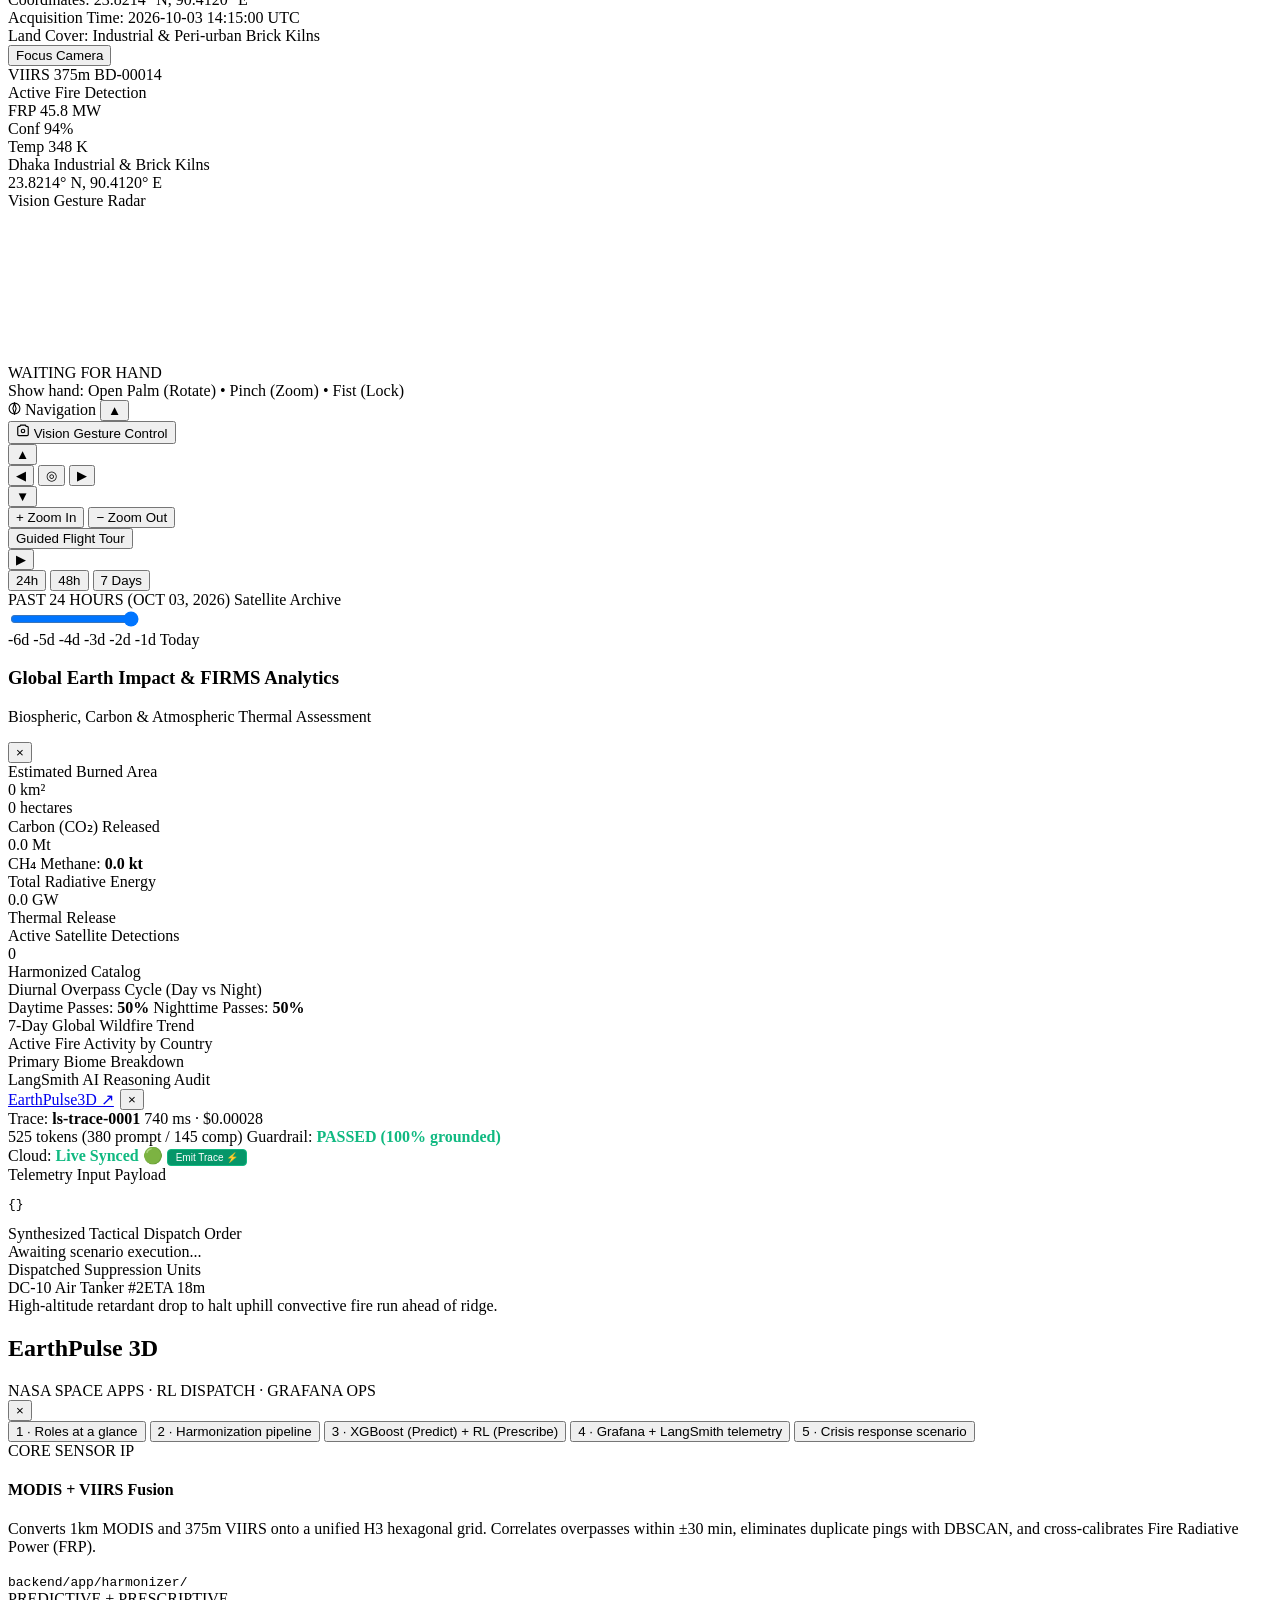
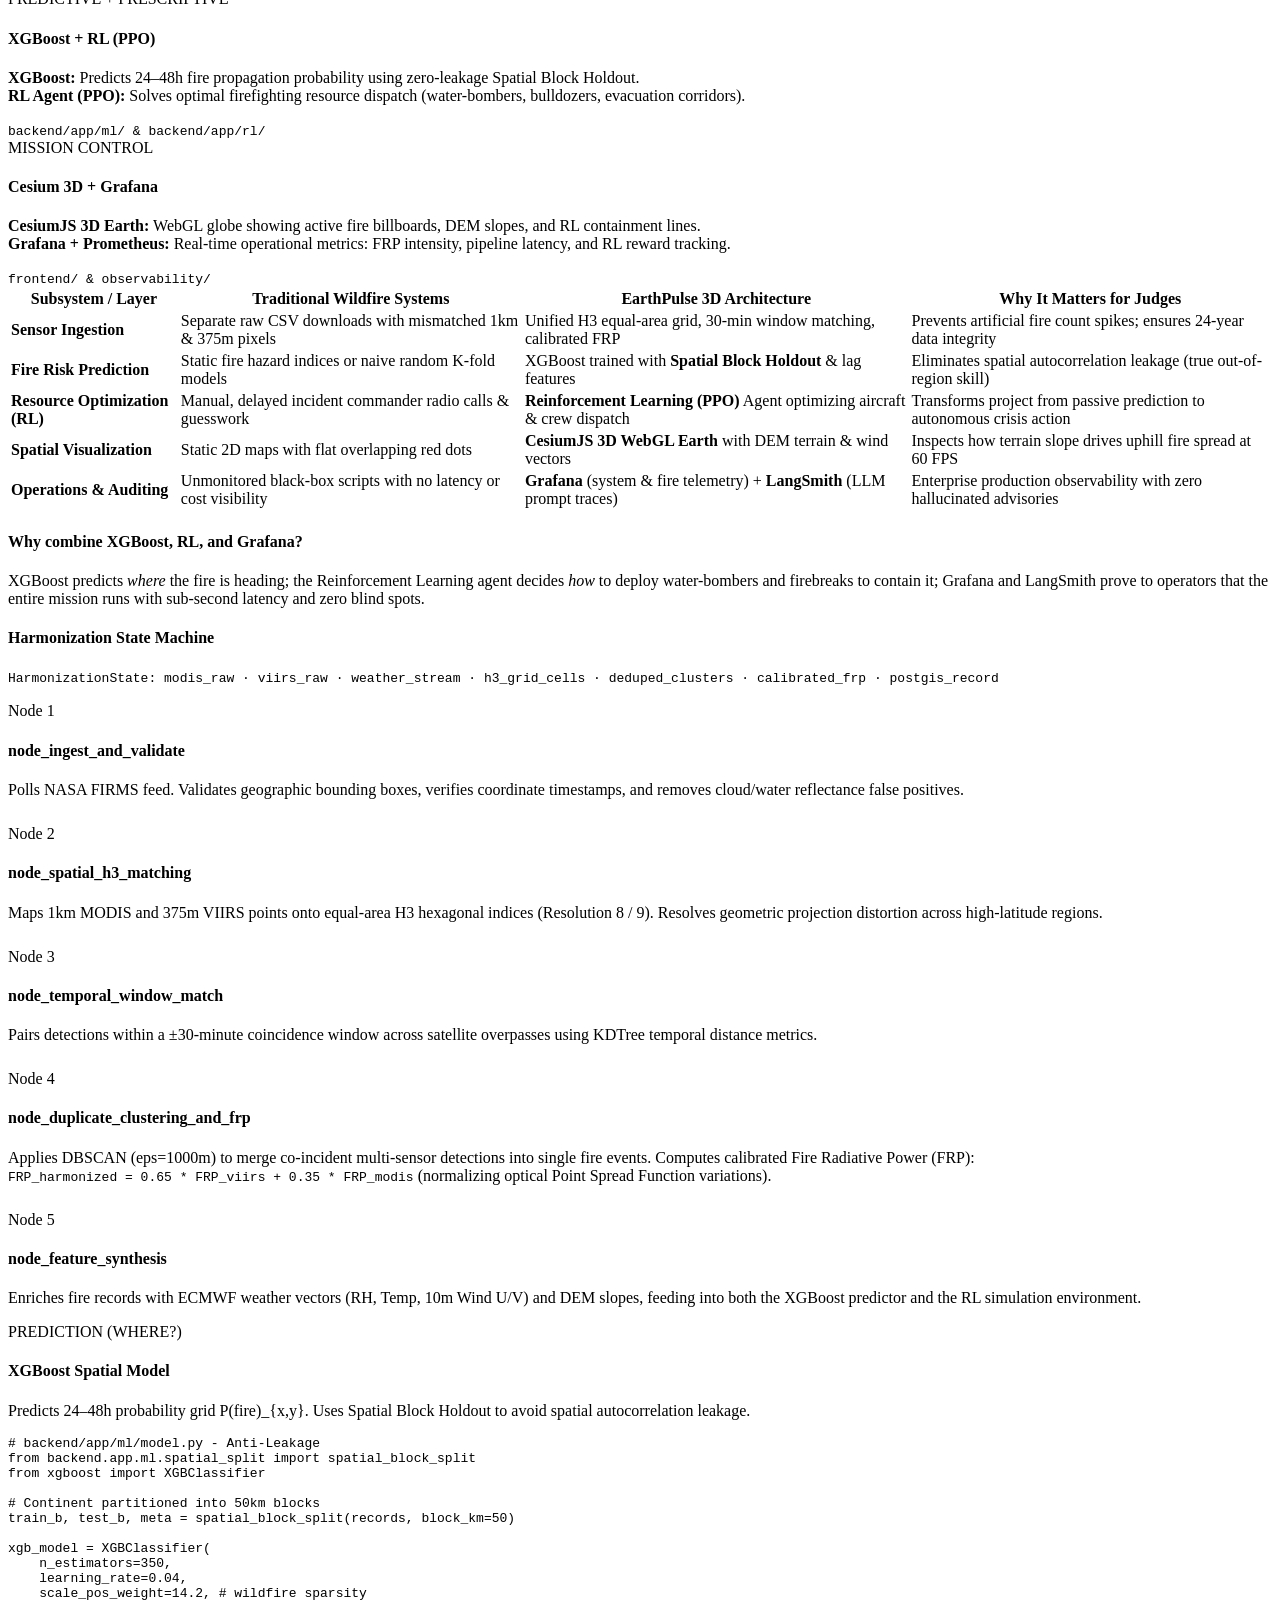
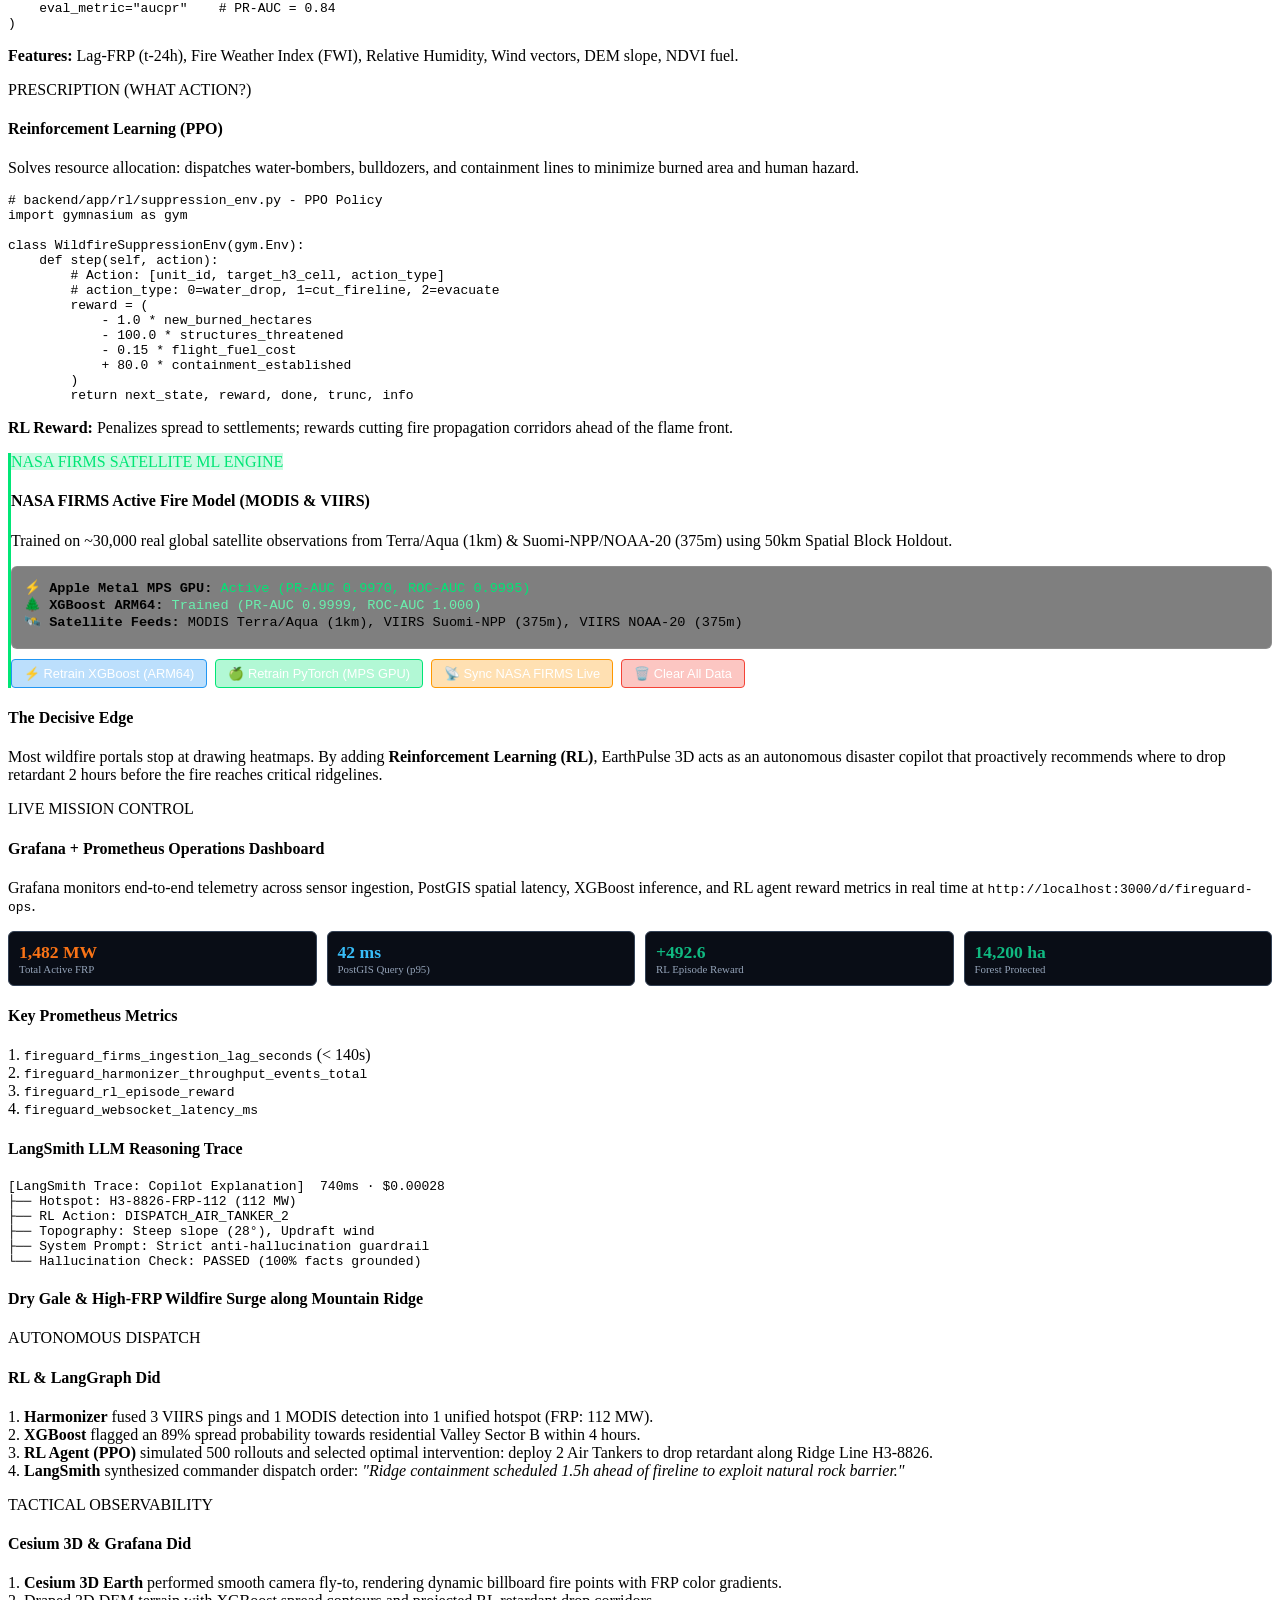
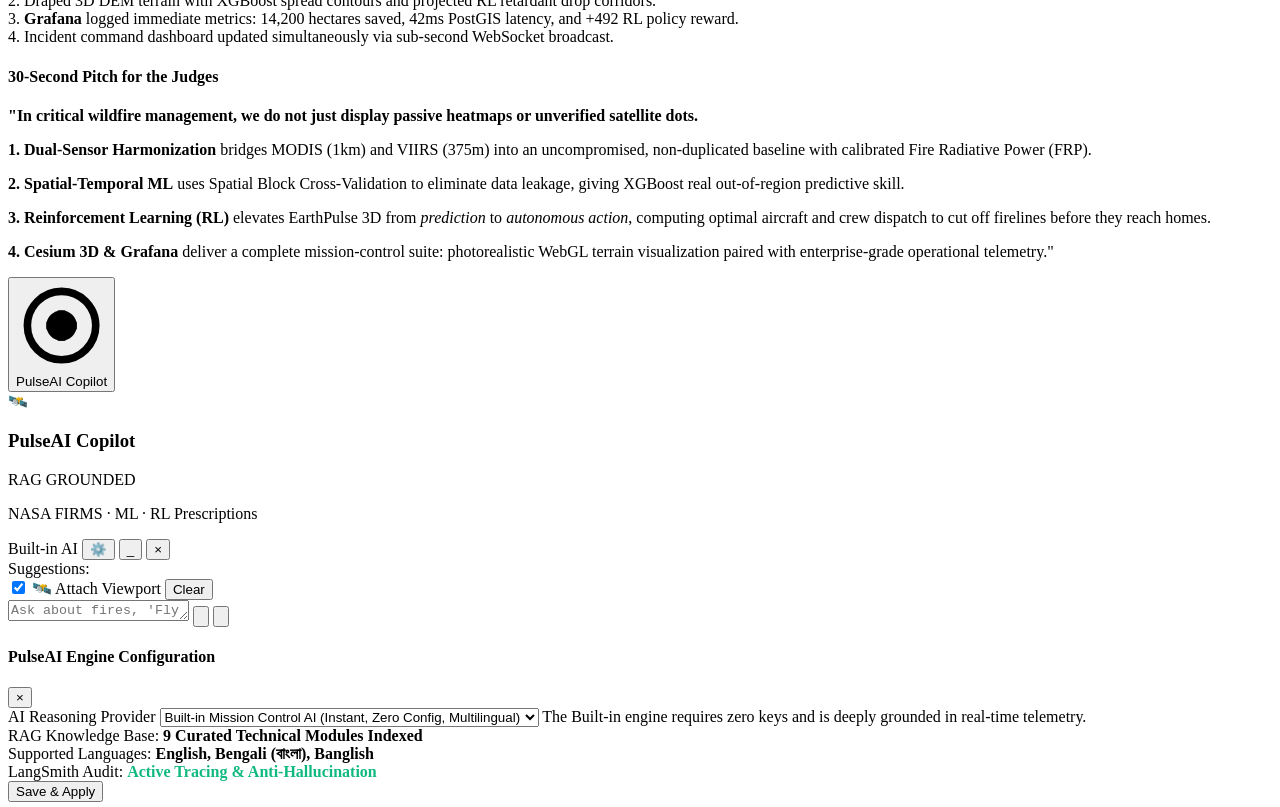
==== commit 9fb348fb: "fix(ui): pin viewport to full screen, resync Cesium on resize, remove header PulseAI Copilot button" ====
--- a/frontend/index.html
+++ b/frontend/index.html
@@ -12,6 +12,24 @@
     <link rel="preconnect" href="https://fonts.gstatic.com" crossorigin>
     <link href="https://fonts.googleapis.com/css2?family=JetBrains+Mono:wght@400;500;600;700&family=Plus+Jakarta+Sans:wght@400;500;600;700&display=swap" rel="stylesheet">
     <link rel="stylesheet" href="/static/css/styles.css">
+    <script>
+    window.onerror = function(msg, url, line, col, error) {
+        console.error('CLIENT ERROR:', msg, url, line, col, error);
+        fetch('/api/client-log', {
+            method: 'POST',
+            headers: {'Content-Type': 'application/json'},
+            body: JSON.stringify({type: 'error', msg: String(msg), url: String(url), line, col, stack: error ? error.stack : ''})
+        }).catch(function(){});
+    };
+    window.addEventListener('unhandledrejection', function(event) {
+        console.error('CLIENT PROMISE REJECTION:', event.reason);
+        fetch('/api/client-log', {
+            method: 'POST',
+            headers: {'Content-Type': 'application/json'},
+            body: JSON.stringify({type: 'unhandledrejection', reason: String(event.reason), stack: event.reason ? event.reason.stack : ''})
+        }).catch(function(){});
+    });
+    </script>
 </head>
 <body>
     <!-- 3D Earth Cesium Container -->
@@ -44,10 +62,6 @@
             <button id="btn-firms-analytics" class="mode-btn analytics-btn" title="Inspect Broader Earth Environmental Analytics">
                 <svg class="btn-svg" viewBox="0 0 24 24" fill="none" stroke="currentColor"><line x1="18" y1="20" x2="18" y2="10"/><line x1="12" y1="20" x2="12" y2="4"/><line x1="6" y1="20" x2="6" y2="14"/></svg>
                 <span>Earth Impact</span>
-            </button>
-            <button id="btn-nav-copilot" class="mode-btn copilot-nav-btn" title="Open PulseAI Tactical Wildfire Copilot & RAG Assistant">
-                <svg class="btn-svg" viewBox="0 0 24 24" fill="none" stroke="currentColor"><circle cx="12" cy="12" r="9"/><path d="M12 8v8"/><path d="M8 12h8"/><circle cx="12" cy="12" r="3" fill="currentColor"/></svg>
-                <span>PulseAI Copilot</span>
             </button>
         </div>
 
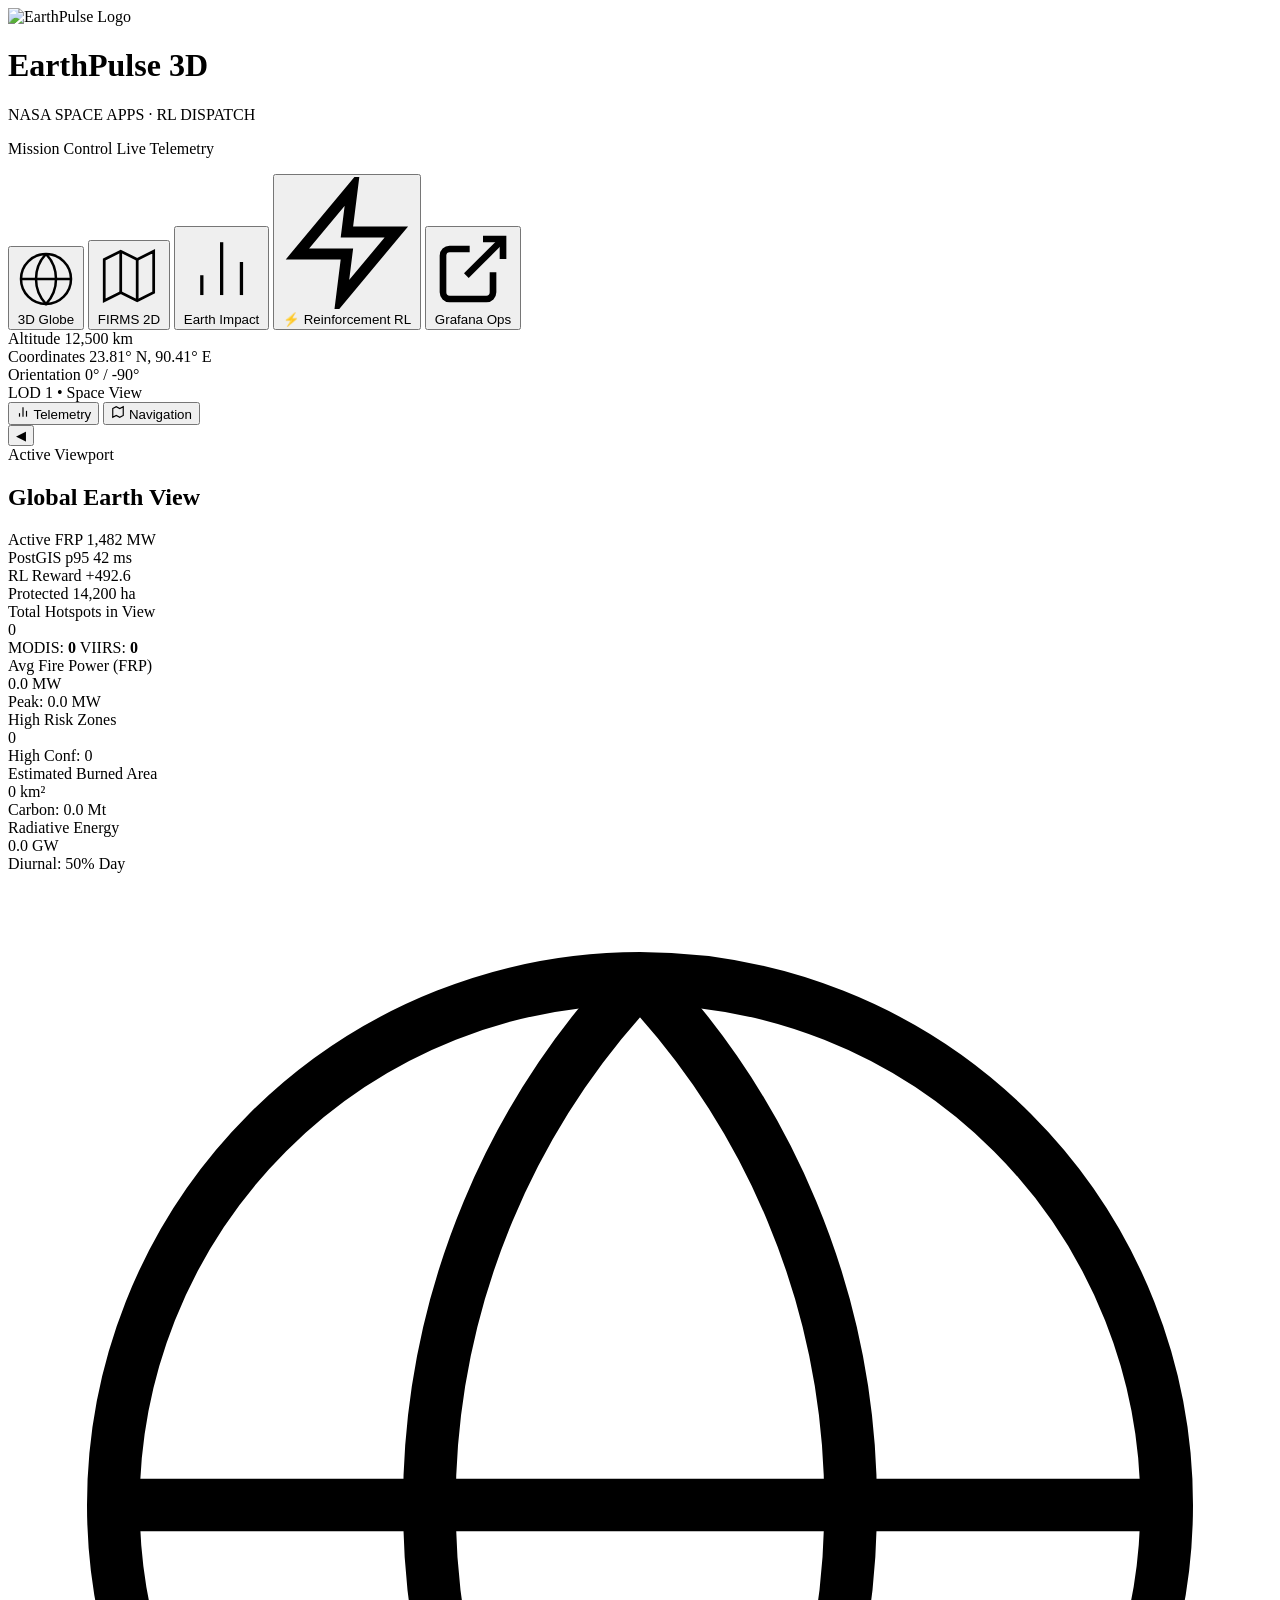
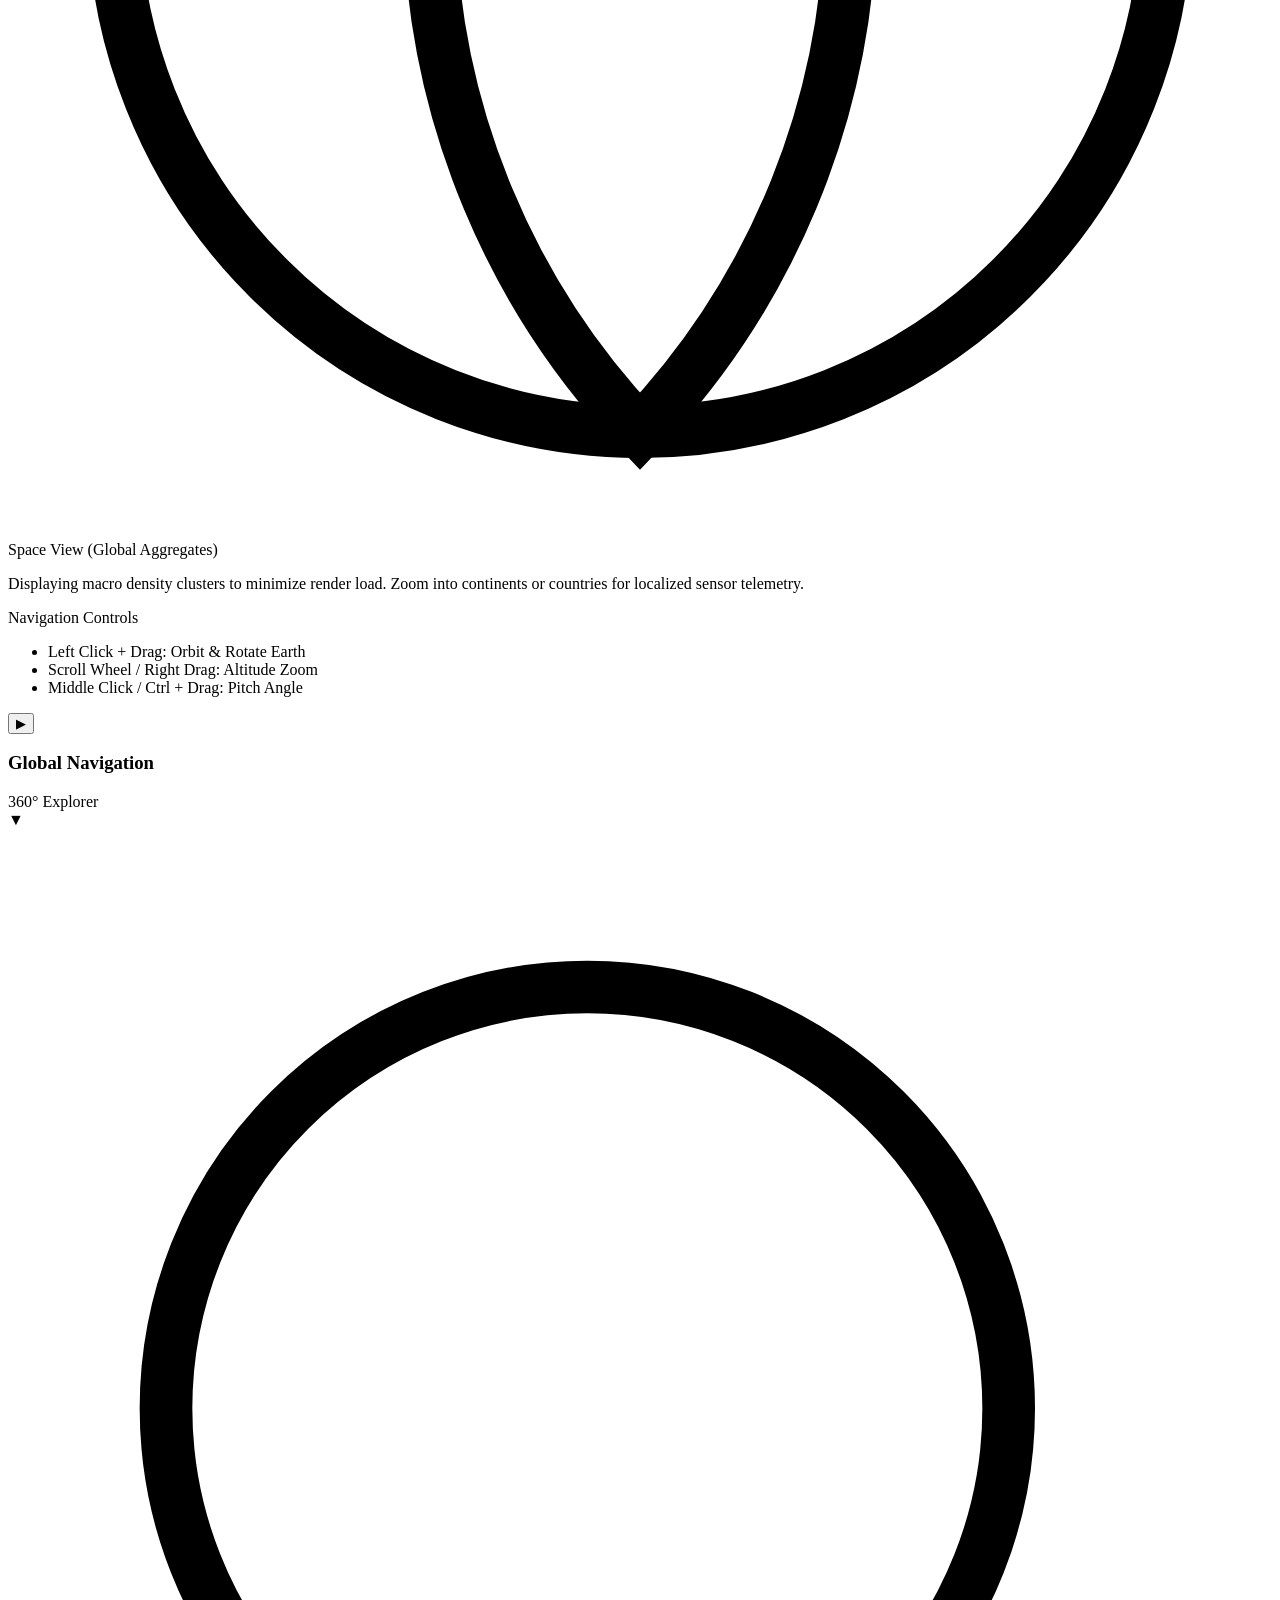
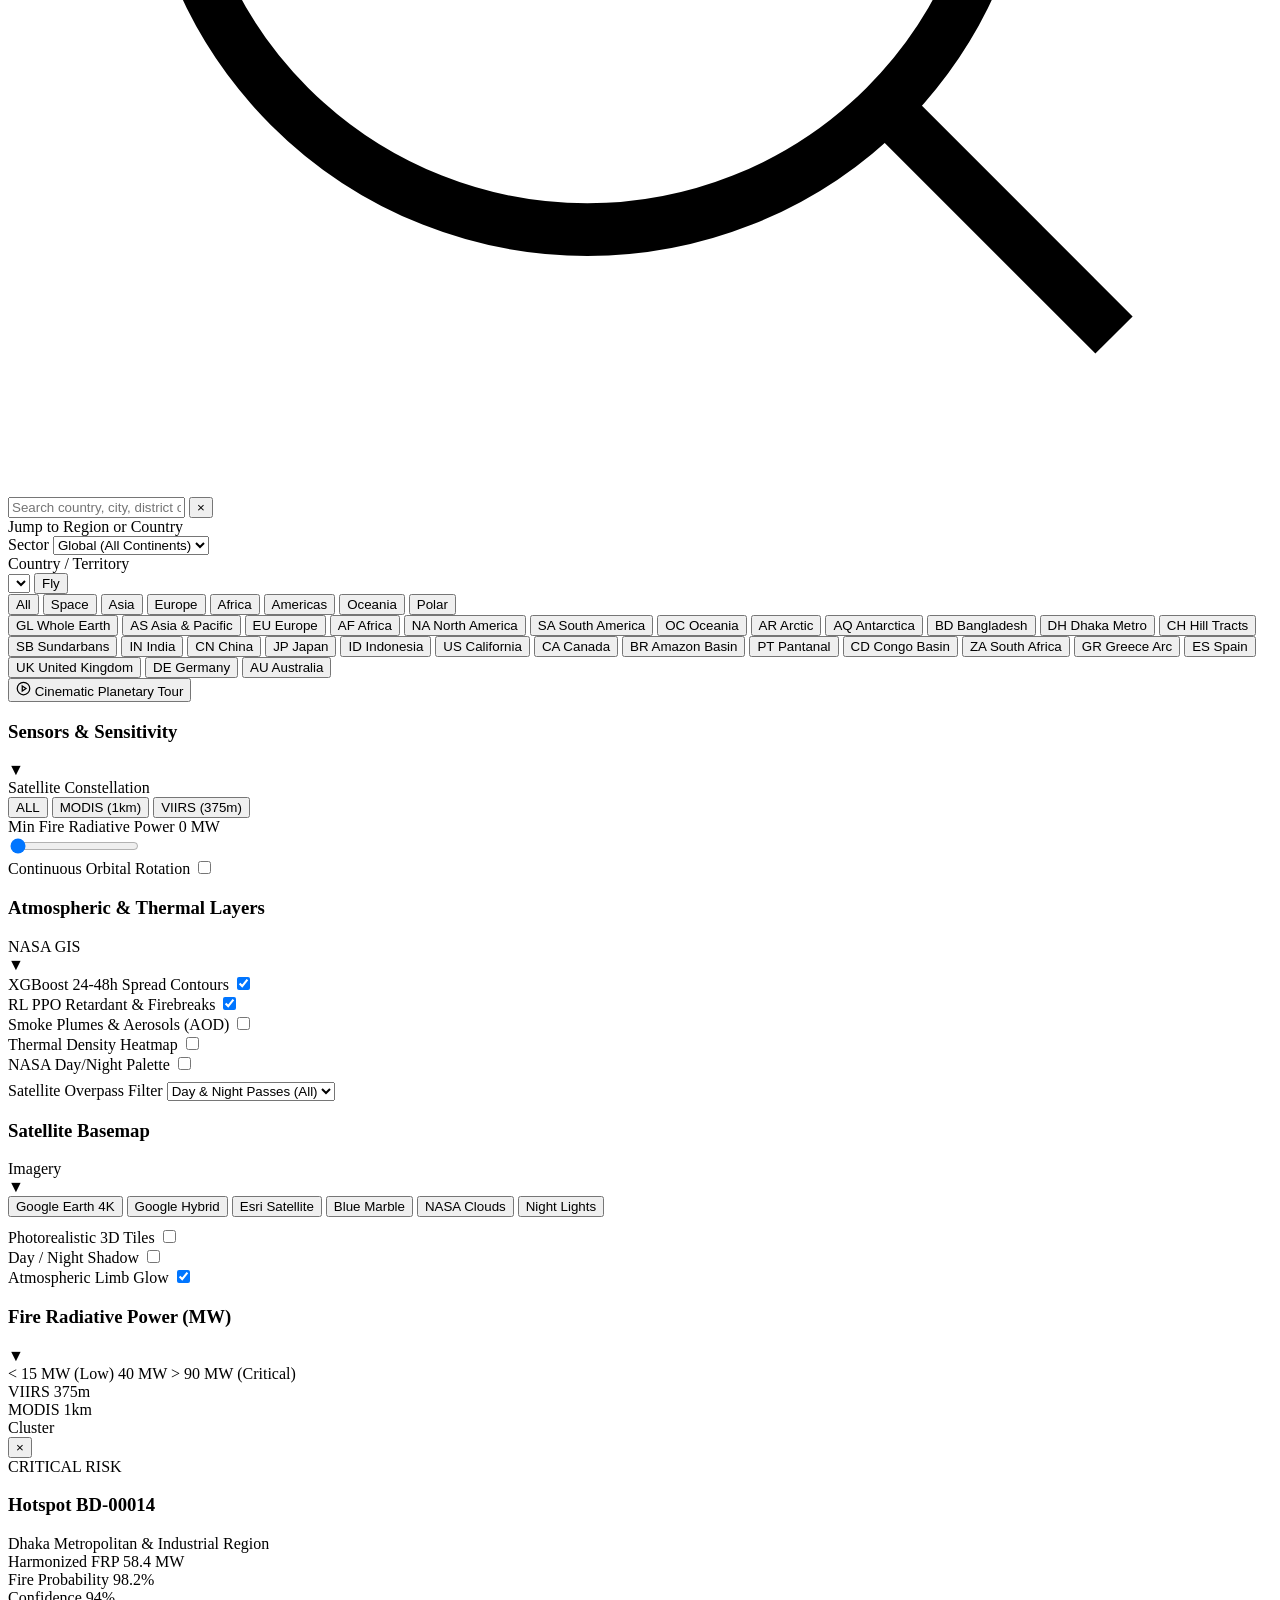
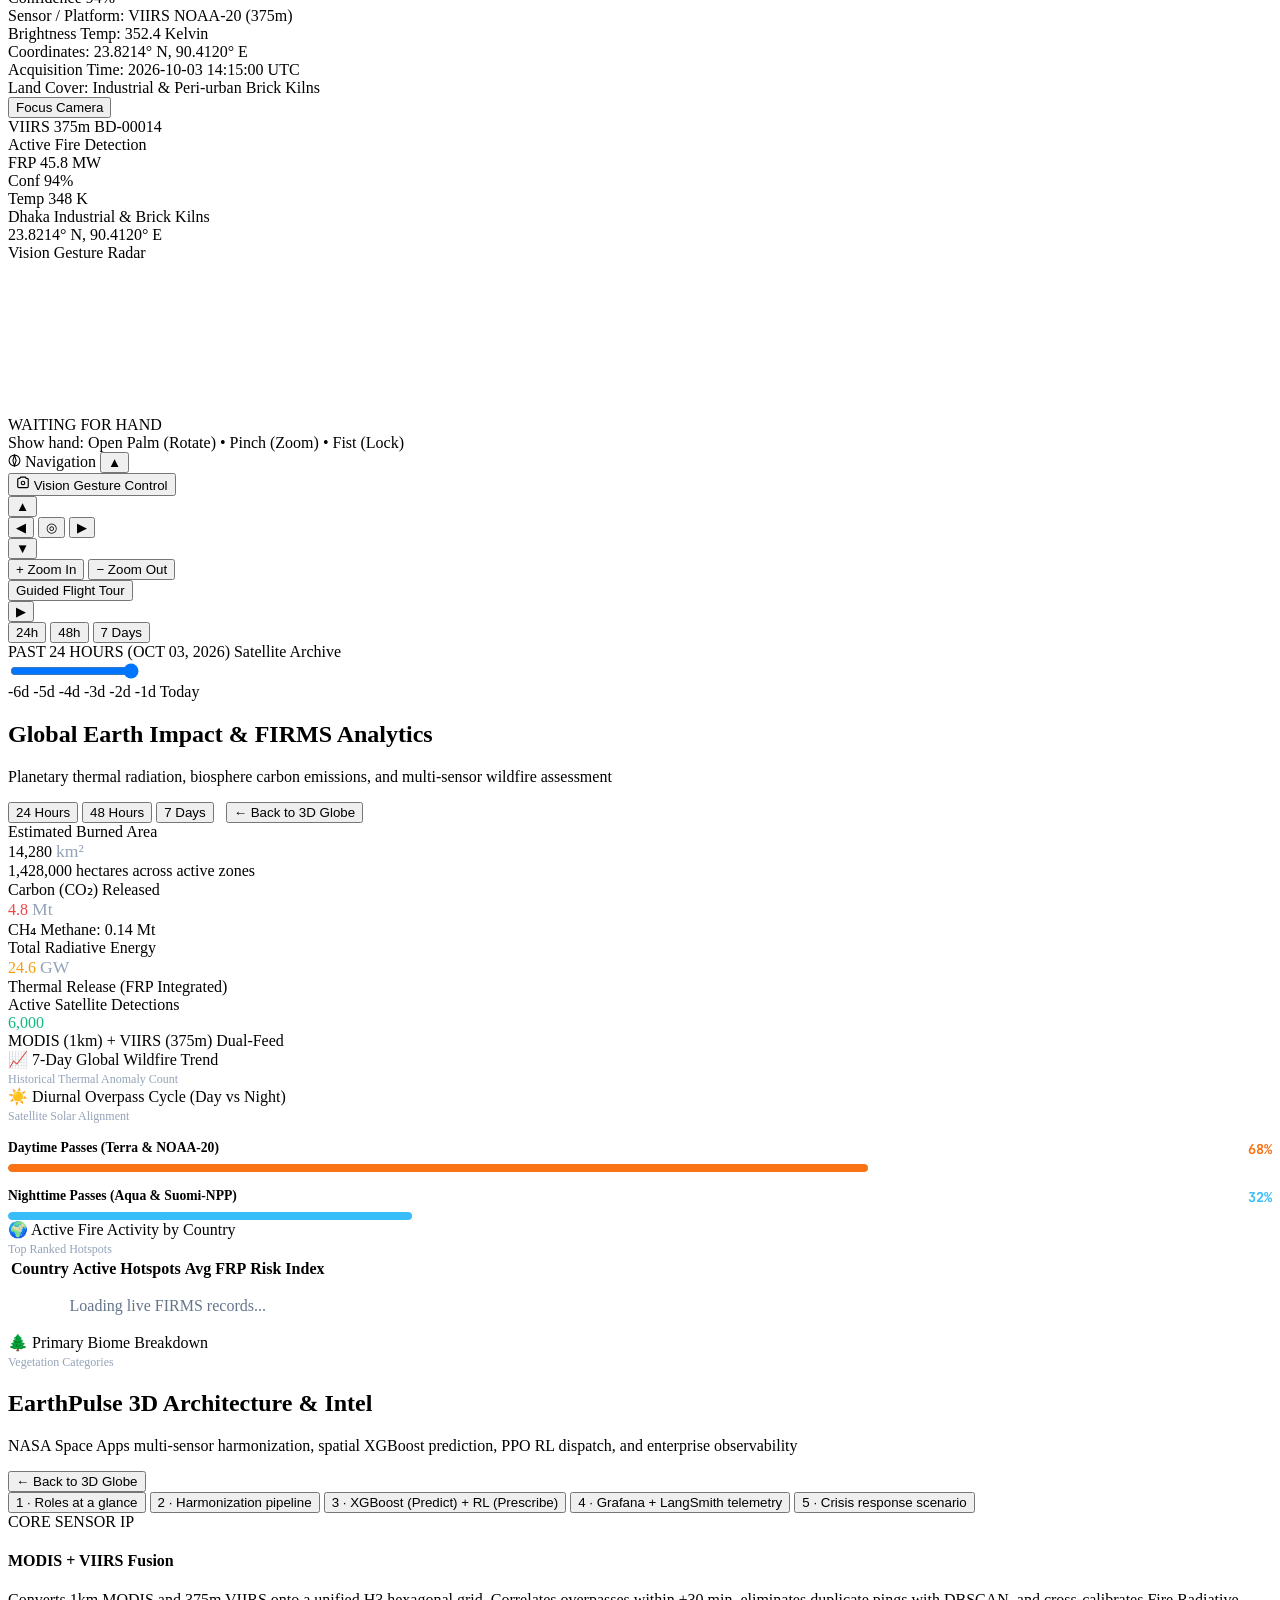
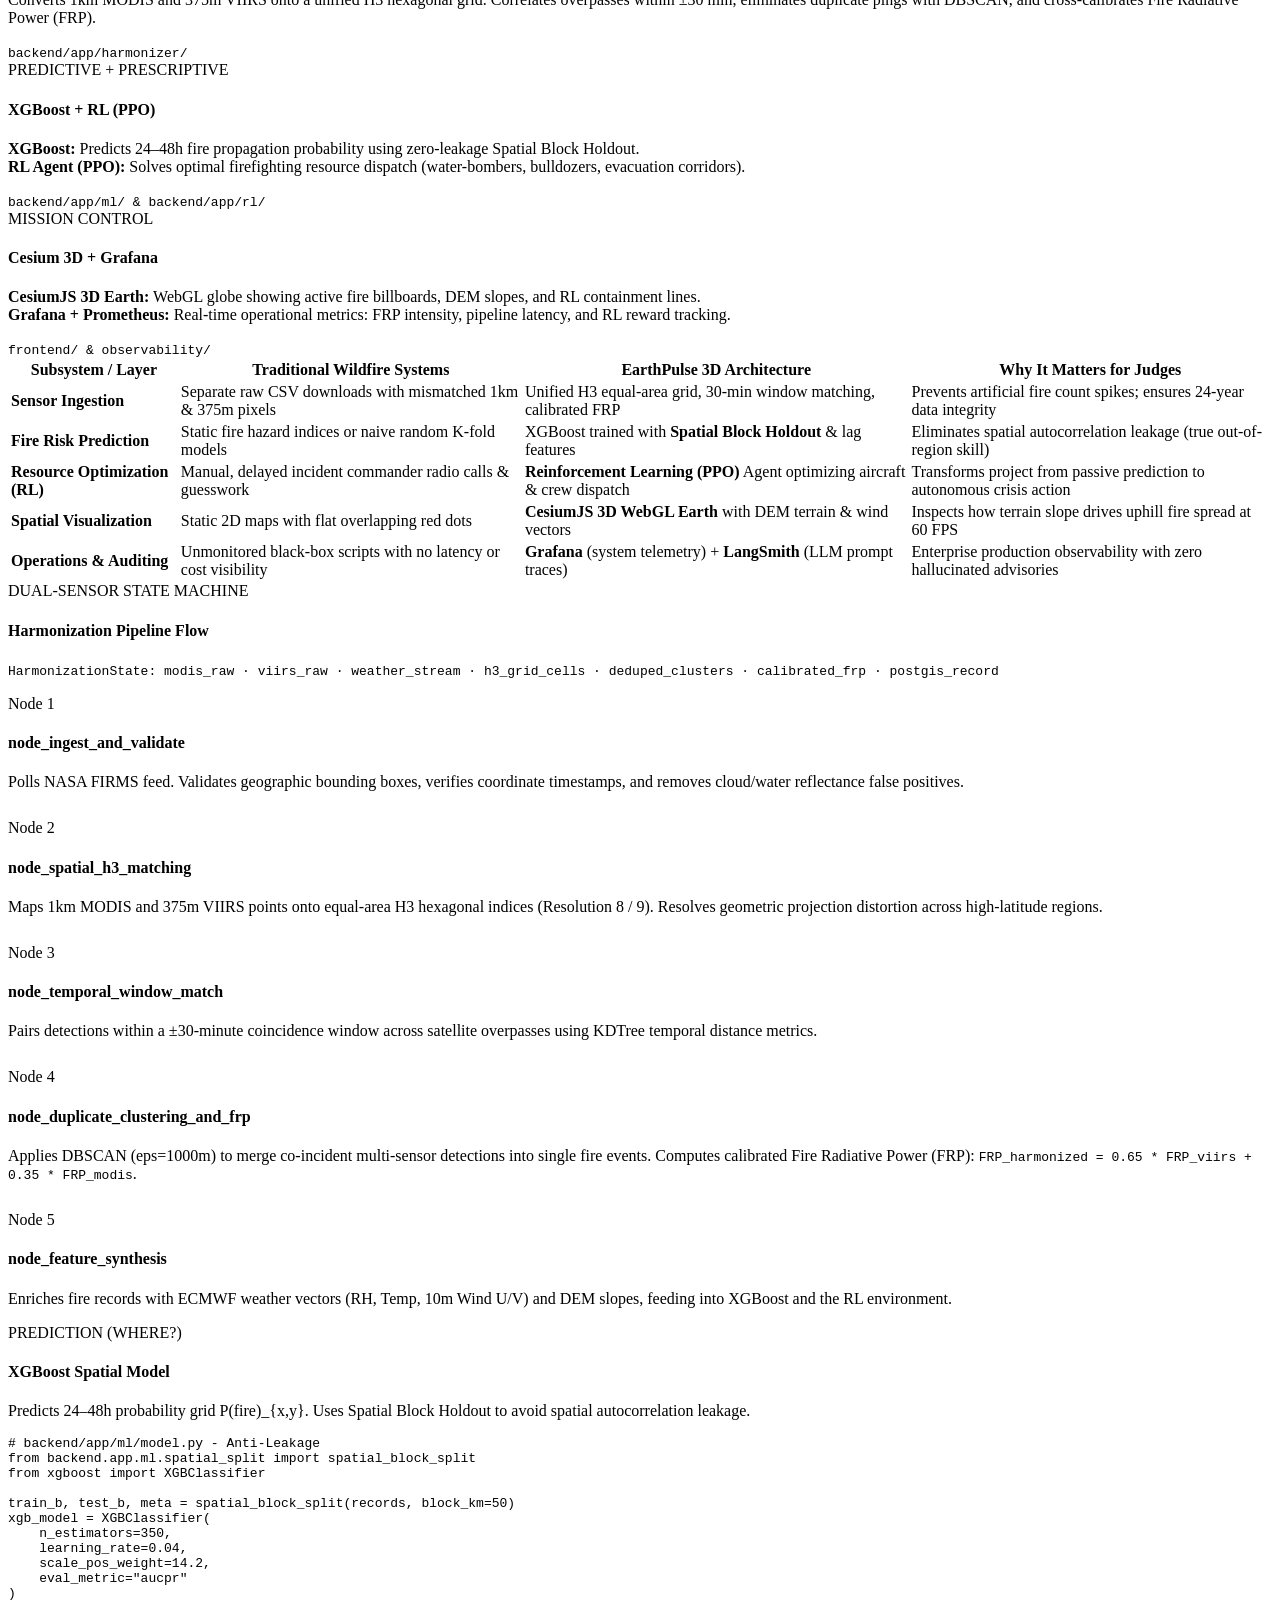
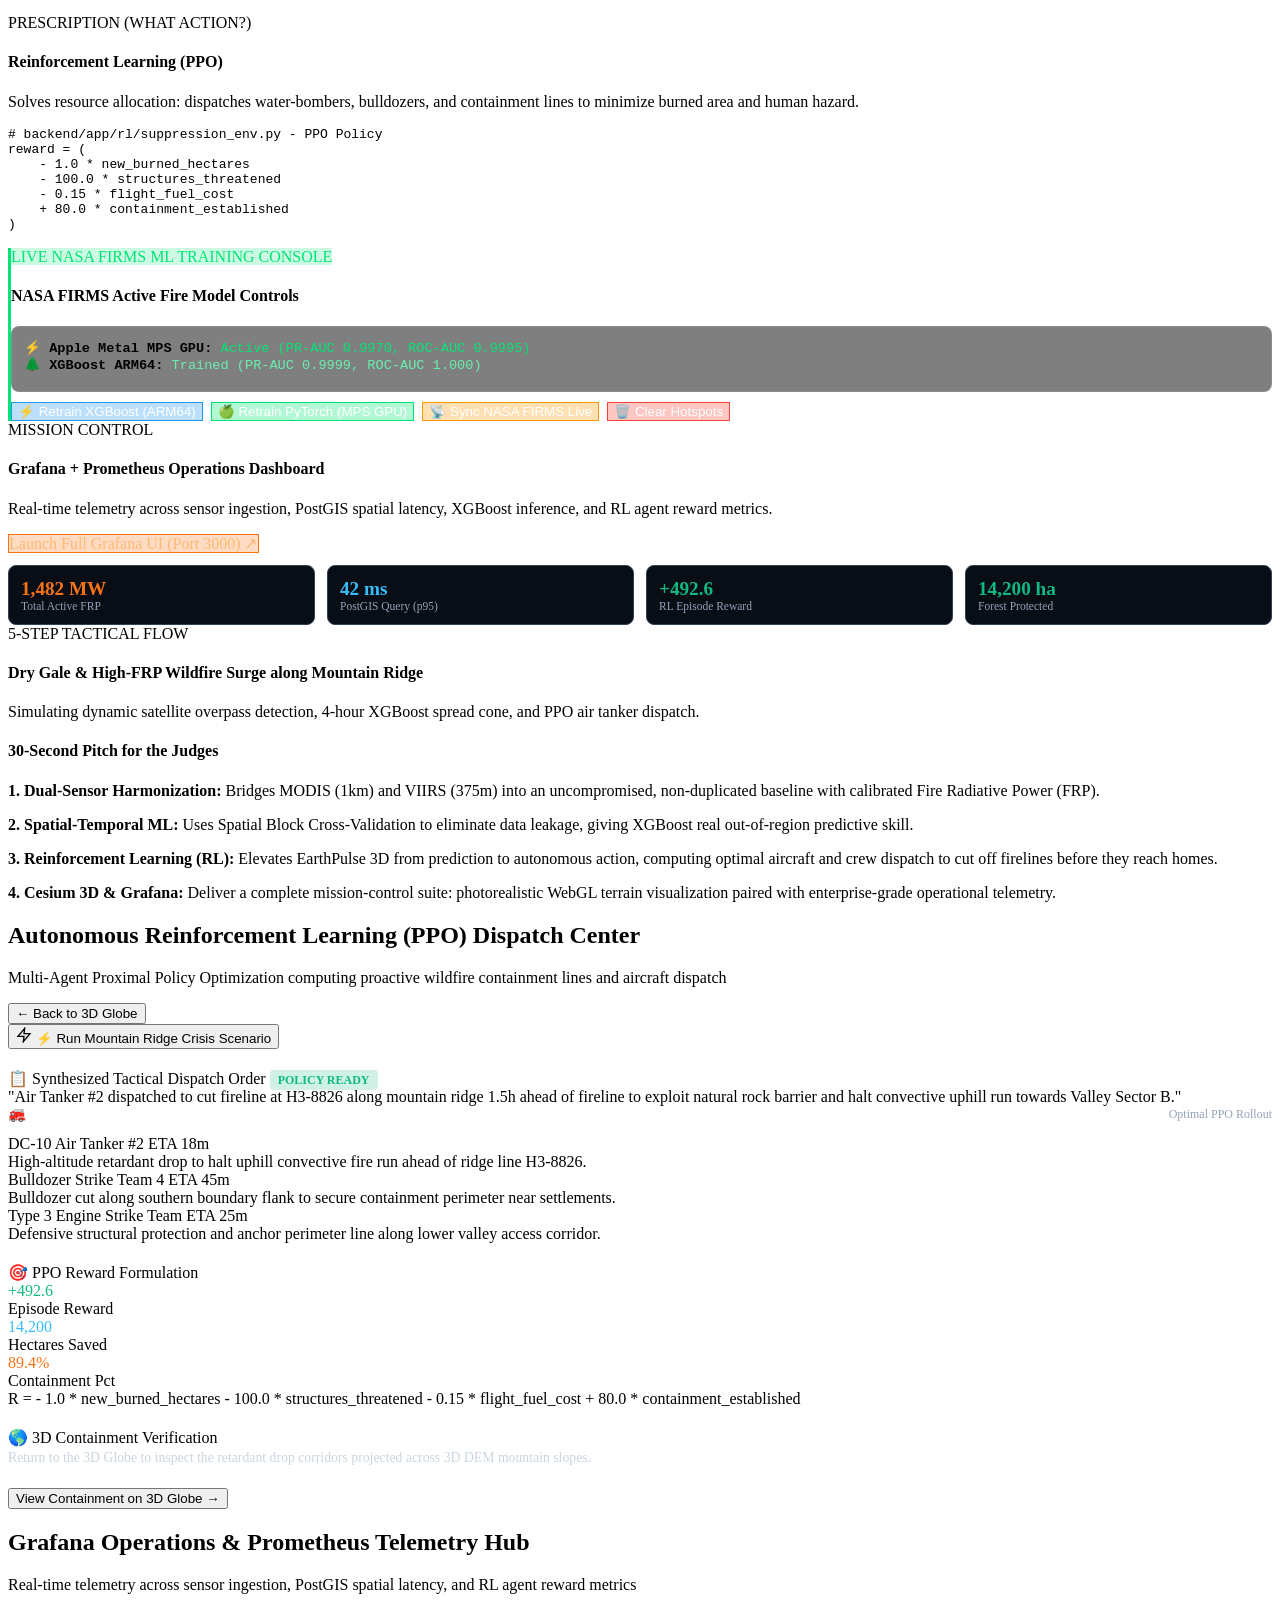
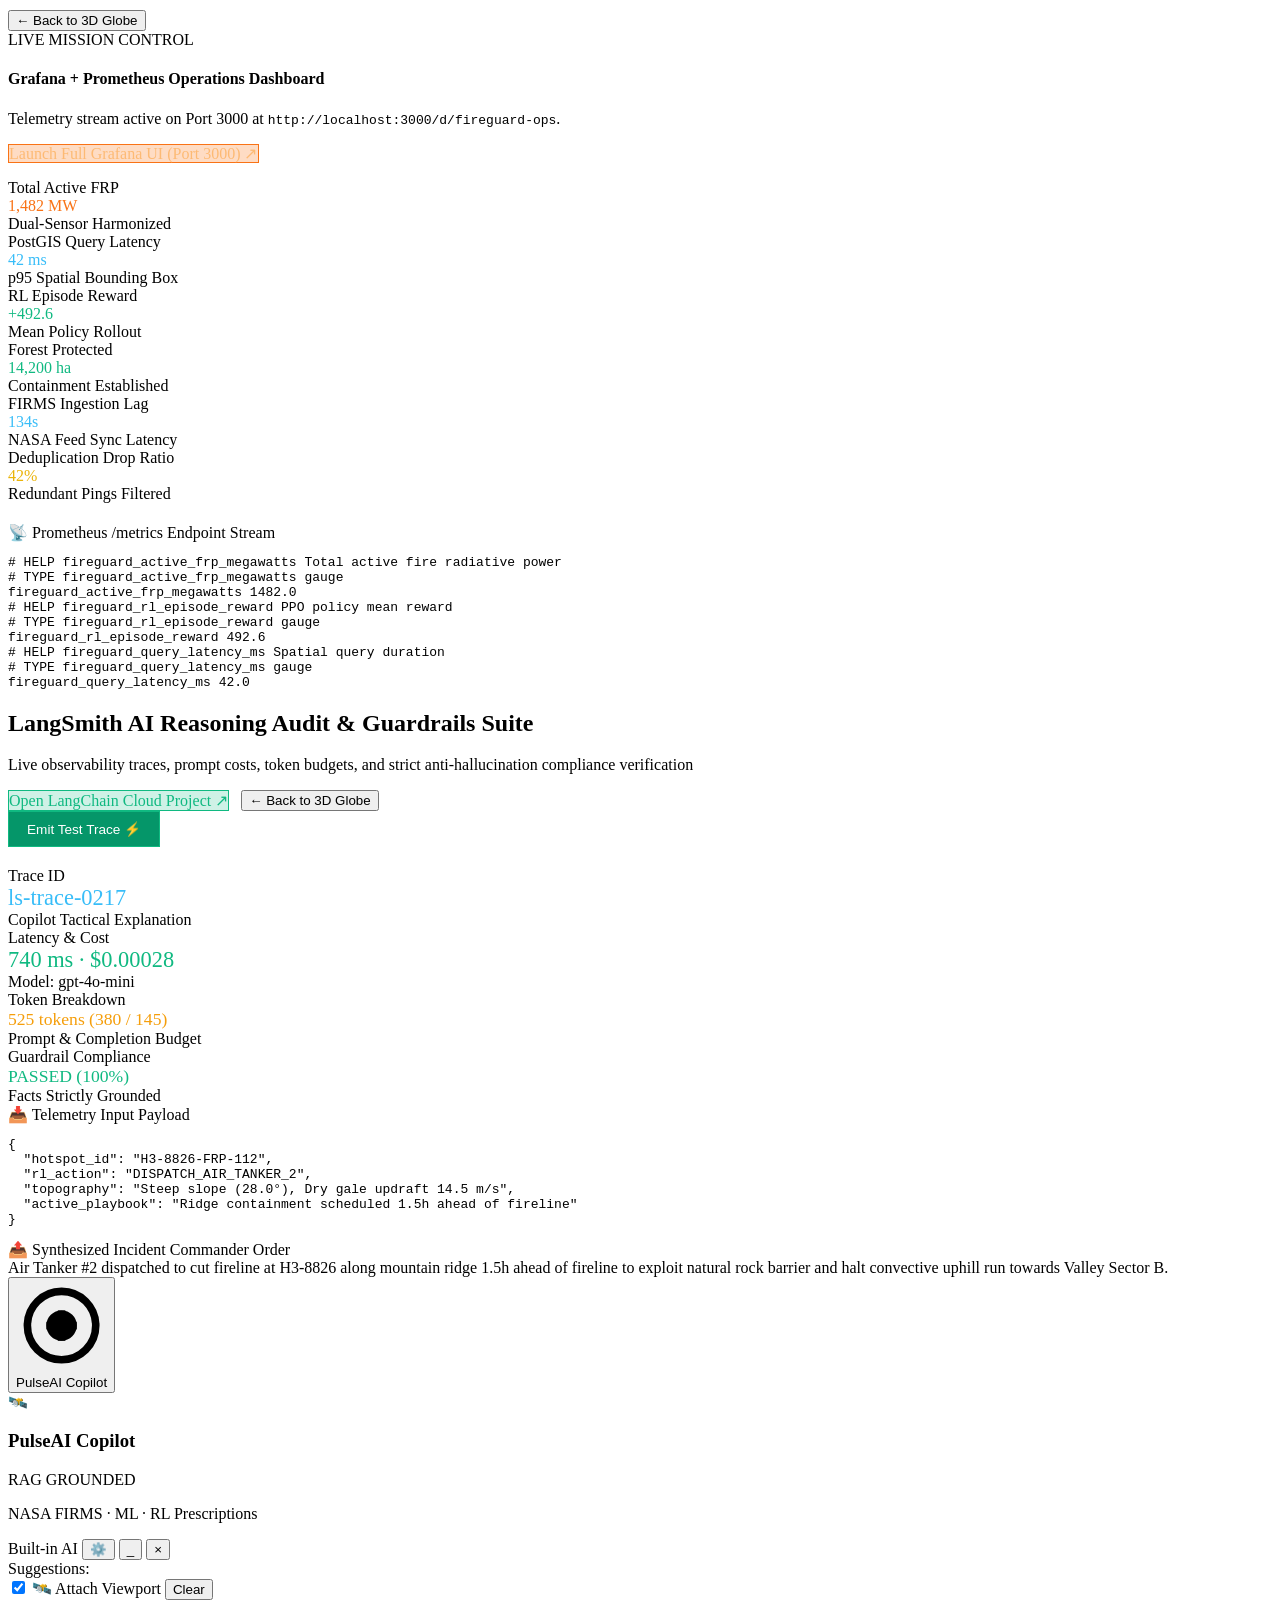
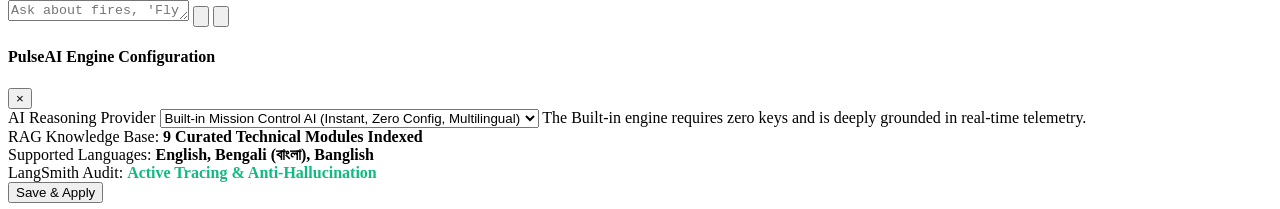
==== commit 9dc625bf: "feat: add dedicated subsystem pages, user dataset loader, and SPA navigation - Add full-screen views" ====
--- a/frontend/index.html
+++ b/frontend/index.html
@@ -63,6 +63,17 @@
                 <svg class="btn-svg" viewBox="0 0 24 24" fill="none" stroke="currentColor"><line x1="18" y1="20" x2="18" y2="10"/><line x1="12" y1="20" x2="12" y2="4"/><line x1="6" y1="20" x2="6" y2="14"/></svg>
                 <span>Earth Impact</span>
             </button>
+
+            <span class="header-nav-divider"></span>
+
+            <button id="btn-trigger-crisis-scenario" class="mode-btn crisis-scenario-btn" title="Simulate 5-Step Wildfire Surge & Autonomous Reinforcement Learning (PPO) Dispatch">
+                <svg class="btn-svg" viewBox="0 0 24 24" fill="none" stroke="currentColor" stroke-width="2"><polygon points="13 2 3 14 12 14 11 22 21 10 12 10 13 2"/></svg>
+                <span>⚡ Reinforcement RL</span>
+            </button>
+            <button id="btn-open-grafana" class="mode-btn grafana-link-btn" title="Inspect Grafana Operations Telemetry & Prometheus Real-time Metrics">
+                <svg class="btn-svg" viewBox="0 0 24 24" fill="none" stroke="currentColor" stroke-width="2"><path d="M18 13v6a2 2 0 0 1-2 2H5a2 2 0 0 1-2-2V8a2 2 0 0 1 2-2h6"/><polyline points="15 3 21 3 21 9"/><line x1="10" y1="14" x2="21" y2="3"/></svg>
+                <span>Grafana Ops</span>
+            </button>
         </div>
 
         <div class="header-right">
@@ -665,132 +676,142 @@
         </div>
     </div>
 
-    <!-- NASA FIRMS Broader Earth Impact Drawer -->
-    <div id="firms-analytics-drawer" class="firms-analytics-drawer glass-panel collapsed">
-        <div class="drawer-header">
-            <div class="dh-left">
-                <div class="dh-title-wrap">
-                    <h3>Global Earth Impact & FIRMS Analytics</h3>
-                    <p>Biospheric, Carbon & Atmospheric Thermal Assessment</p>
-                </div>
-            </div>
-            <button id="analytics-drawer-close" class="drawer-close-btn">&times;</button>
-        </div>
-
-        <div class="drawer-content">
-            <div class="analytics-metrics-grid">
-                <div class="impact-card">
-                    <span class="ic-label">Estimated Burned Area</span>
-                    <div class="ic-val"><span id="firms-burned-area">0</span> <span class="ic-unit">km²</span></div>
-                    <span class="ic-sub"><span id="firms-burned-hectares">0</span> hectares</span>
-                </div>
-                <div class="impact-card">
-                    <span class="ic-label">Carbon (CO₂) Released</span>
-                    <div class="ic-val"><span id="firms-carbon-co2">0.0</span> <span class="ic-unit">Mt</span></div>
-                    <span class="ic-sub">CH₄ Methane: <strong id="firms-methane-ch4">0.0 kt</strong></span>
-                </div>
-                <div class="impact-card">
-                    <span class="ic-label">Total Radiative Energy</span>
-                    <div class="ic-val"><span id="firms-total-energy">0.0 GW</span></div>
-                    <span class="ic-sub">Thermal Release</span>
-                </div>
-                <div class="impact-card">
-                    <span class="ic-label">Active Satellite Detections</span>
-                    <div class="ic-val highlight"><span id="firms-total-hotspots">0</span></div>
-                    <span class="ic-sub">Harmonized Catalog</span>
-                </div>
-            </div>
-
-            <!-- Diurnal Cycle -->
-            <div class="drawer-section">
-                <div class="dsec-title">Diurnal Overpass Cycle (Day vs Night)</div>
-                <div class="diurnal-bar-container">
-                    <div class="diurnal-bar-day" id="diurnal-bar-day" style="width: 50%;"></div>
-                </div>
-                <div class="diurnal-labels">
-                    <span>Daytime Passes: <strong id="diurnal-day-pct">50%</strong></span>
-                    <span>Nighttime Passes: <strong id="diurnal-night-pct">50%</strong></span>
-                </div>
-            </div>
-
-            <!-- 7-Day Trend Chart -->
-            <div class="drawer-section">
-                <div class="dsec-title">7-Day Global Wildfire Trend</div>
-                <div class="seven-day-trend-bars" id="seven-day-trend-bars"></div>
-            </div>
-
-            <!-- Country Leaderboard -->
-            <div class="drawer-section">
-                <div class="dsec-title">Active Fire Activity by Country</div>
-                <div class="country-leaderboard-list" id="country-leaderboard-list"></div>
-            </div>
-
-            <!-- Top Biomes -->
-            <div class="drawer-section">
-                <div class="dsec-title">Primary Biome Breakdown</div>
-                <div class="biome-breakdown-list" id="biome-breakdown-list"></div>
-            </div>
-        </div>
-    <!-- LangSmith AI Copilot Audit Drawer -->
-    <div id="langsmith-drawer" class="langsmith-drawer collapsed">
-        <div class="ls-header">
-            <div class="ls-title">
-                <span class="live-status-dot"></span>
-                <span>LangSmith AI Reasoning Audit</span>
-            </div>
-            <div style="display:flex;align-items:center;gap:6px;">
-                <a href="https://smith.langchain.com/o/c2c7c9be-39c6-4cf8-b26b-8542dca4cff4/projects/p/f8766ac0-20eb-4c2c-9e9c-00bec52b8662?onboarding=EarthPulse3D" target="_blank" rel="noopener" class="langsmith-link-btn" title="Open LangSmith Project Dashboard">EarthPulse3D ↗</a>
-                <button id="btn-close-langsmith" class="drawer-close-btn">&times;</button>
-            </div>
-        </div>
-        <div class="ls-body">
-            <div class="ls-meta-row">
-                <span>Trace: <strong id="ls-trace-id">ls-trace-0001</strong></span>
-                <span id="ls-latency">740 ms · $0.00028</span>
-            </div>
-            <div class="ls-meta-row">
-                <span id="ls-tokens">525 tokens (380 prompt / 145 comp)</span>
-                <span>Guardrail: <strong id="ls-guardrail-status" style="color:#10b981;">PASSED (100% grounded)</strong></span>
-            </div>
-            <div class="ls-meta-row" style="align-items:center;">
-                <span>Cloud: <strong id="ls-cloud-status" style="color:#10b981;">Live Synced 🟢</strong></span>
-                <button id="btn-ls-test-emit" style="background:#059669;border:1px solid #10b981;color:#fff;border-radius:4px;padding:2px 8px;font-size:10px;cursor:pointer;">Emit Trace ⚡</button>
-            </div>
-            <div class="ls-section-title">Telemetry Input Payload</div>
-            <pre class="ls-code" id="ls-input-payload">{}</pre>
-            <div class="ls-section-title">Synthesized Tactical Dispatch Order</div>
-            <div class="ls-output" id="ls-output-text">Awaiting scenario execution...</div>
-            <div class="ls-section-title">Dispatched Suppression Units</div>
-            <div id="ls-units-dispatched-list">
-                <div class="rl-unit-item">
-                    <div class="unit-hdr"><span class="unit-badge AERIAL_RETARDANT">DC-10 Air Tanker #2</span><span class="unit-eta">ETA 18m</span></div>
-                    <div class="unit-desc">High-altitude retardant drop to halt uphill convective fire run ahead of ridge.</div>
+    <!-- ========================================================================= -->
+    <!-- FULLSCREEN SUBSYSTEM SPA PAGES (Clean Dedicated Views, Zero Overlap)      -->
+    <!-- ========================================================================= -->
+
+    <!-- PAGE 1: Earth Impact & Biosphere Analytics -->
+    <div id="fullscreen-page-impact" class="fullscreen-subsystem-page">
+        <div class="subsystem-page-wrapper">
+            <div class="subsystem-page-header">
+                <div class="sph-title">
+                    <h2>Global Earth Impact & FIRMS Analytics</h2>
+                    <p>Planetary thermal radiation, biosphere carbon emissions, and multi-sensor wildfire assessment</p>
+                </div>
+                <div style="display:flex; align-items:center; gap:12px;">
+                    <div class="time-range-bar">
+                        <button class="tr-btn sp-tr-btn active" data-range="24h">24 Hours</button>
+                        <button class="tr-btn sp-tr-btn" data-range="48h">48 Hours</button>
+                        <button class="tr-btn sp-tr-btn" data-range="7d">7 Days</button>
+                    </div>
+                    <button class="btn-back-to-globe">← Back to 3D Globe</button>
+                </div>
+            </div>
+
+            <div class="kpi-grid">
+                <div class="kpi-card">
+                    <div class="kpi-label">Estimated Burned Area</div>
+                    <div class="kpi-val" id="sp-burned-area">14,280 <span style="font-size:1.1rem; color:#94a3b8;">km²</span></div>
+                    <div class="kpi-sub" id="sp-burned-ha">1,428,000 hectares across active zones</div>
+                </div>
+                <div class="kpi-card">
+                    <div class="kpi-label">Carbon (CO₂) Released</div>
+                    <div class="kpi-val" id="sp-carbon" style="color:#ef4444;">4.8 <span style="font-size:1.1rem; color:#94a3b8;">Mt</span></div>
+                    <div class="kpi-sub" id="sp-methane">CH₄ Methane: 0.14 Mt</div>
+                </div>
+                <div class="kpi-card">
+                    <div class="kpi-label">Total Radiative Energy</div>
+                    <div class="kpi-val" id="sp-energy" style="color:#f59e0b;">24.6 <span style="font-size:1.1rem; color:#94a3b8;">GW</span></div>
+                    <div class="kpi-sub">Thermal Release (FRP Integrated)</div>
+                </div>
+                <div class="kpi-card">
+                    <div class="kpi-label">Active Satellite Detections</div>
+                    <div class="kpi-val" id="sp-detections" style="color:#10b981;">6,000</div>
+                    <div class="kpi-sub">MODIS (1km) + VIIRS (375m) Dual-Feed</div>
+                </div>
+            </div>
+
+            <div class="dashboard-row">
+                <div class="analytics-card">
+                    <div class="card-header">
+                        <div class="card-title"><span>📈 7-Day Global Wildfire Trend</span></div>
+                        <span style="font-size:0.75rem; color:#94a3b8;">Historical Thermal Anomaly Count</span>
+                    </div>
+                    <div class="trend-bars-container" id="sp-trend-wrapper"></div>
+                </div>
+
+                <div class="analytics-card">
+                    <div class="card-header">
+                        <div class="card-title"><span>☀️ Diurnal Overpass Cycle (Day vs Night)</span></div>
+                        <span style="font-size:0.75rem; color:#94a3b8;">Satellite Solar Alignment</span>
+                    </div>
+                    <div style="display:flex; flex-direction:column; gap:16px; margin-top:16px;">
+                        <div>
+                            <div style="display:flex; justify-content:space-between; margin-bottom:6px; font-size:0.85rem;">
+                                <span style="font-weight:600;">Daytime Passes (Terra & NOAA-20)</span>
+                                <span id="sp-daytime-pct" style="font-family:'JetBrains Mono',monospace; color:#f97316; font-weight:700;">68%</span>
+                            </div>
+                            <div style="height:8px; background:rgba(255,255,255,0.06); border-radius:999px; overflow:hidden;">
+                                <div id="sp-daytime-bar" style="width:68%; height:100%; background:#f97316; border-radius:999px;"></div>
+                            </div>
+                        </div>
+                        <div>
+                            <div style="display:flex; justify-content:space-between; margin-bottom:6px; font-size:0.85rem;">
+                                <span style="font-weight:600;">Nighttime Passes (Aqua & Suomi-NPP)</span>
+                                <span id="sp-nighttime-pct" style="font-family:'JetBrains Mono',monospace; color:#38bdf8; font-weight:700;">32%</span>
+                            </div>
+                            <div style="height:8px; background:rgba(255,255,255,0.06); border-radius:999px; overflow:hidden;">
+                                <div id="sp-nighttime-bar" style="width:32%; height:100%; background:#38bdf8; border-radius:999px;"></div>
+                            </div>
+                        </div>
+                    </div>
+                </div>
+            </div>
+
+            <div class="dashboard-row">
+                <div class="analytics-card">
+                    <div class="card-header">
+                        <div class="card-title"><span>🌍 Active Fire Activity by Country</span></div>
+                        <span style="font-size:0.75rem; color:#94a3b8;">Top Ranked Hotspots</span>
+                    </div>
+                    <table class="country-table">
+                        <thead>
+                            <tr>
+                                <th>Country</th>
+                                <th>Active Hotspots</th>
+                                <th>Avg FRP</th>
+                                <th>Risk Index</th>
+                            </tr>
+                        </thead>
+                        <tbody id="sp-country-tbody">
+                            <tr><td colspan="4" style="text-align:center; padding:16px; color:#64748b;">Loading live FIRMS records...</td></tr>
+                        </tbody>
+                    </table>
+                </div>
+
+                <div class="analytics-card">
+                    <div class="card-header">
+                        <div class="card-title"><span>🌲 Primary Biome Breakdown</span></div>
+                        <span style="font-size:0.75rem; color:#94a3b8;">Vegetation Categories</span>
+                    </div>
+                    <div id="sp-biome-list" style="margin-top:12px;"></div>
                 </div>
             </div>
         </div>
     </div>
 
-    <!-- EarthPulse 3D: Full Architecture & Intel Modal -->
-    <div id="fireguard-arch-modal" class="fireguard-arch-modal hidden">
-        <div class="arch-modal-header">
-            <div class="arch-modal-title">
-                <h2>EarthPulse <span>3D</span></h2>
-                <span>NASA SPACE APPS · RL DISPATCH · GRAFANA OPS</span>
-            </div>
-            <button id="btn-close-arch" class="drawer-close-btn">&times;</button>
-        </div>
-
-        <div class="arch-tabs-bar" role="tablist">
-            <button class="arch-tab-btn active" data-tab="roles">1 · Roles at a glance</button>
-            <button class="arch-tab-btn" data-tab="harmonizer">2 · Harmonization pipeline</button>
-            <button class="arch-tab-btn" data-tab="ml-rl">3 · XGBoost (Predict) + RL (Prescribe)</button>
-            <button class="arch-tab-btn" data-tab="telemetry">4 · Grafana + LangSmith telemetry</button>
-            <button class="arch-tab-btn" data-tab="scenario">5 · Crisis response scenario</button>
-        </div>
-
-        <div class="arch-modal-body">
-            <!-- PANEL 1: ROLES AT A GLANCE -->
-            <div class="arch-panel-content" id="arch-panel-roles">
+    <!-- PAGE 2: Architecture & 5 Subsystems -->
+    <div id="fullscreen-page-architecture" class="fullscreen-subsystem-page">
+        <div class="subsystem-page-wrapper">
+            <div class="subsystem-page-header">
+                <div class="sph-title">
+                    <h2>EarthPulse 3D Architecture & Intel</h2>
+                    <p>NASA Space Apps multi-sensor harmonization, spatial XGBoost prediction, PPO RL dispatch, and enterprise observability</p>
+                </div>
+                <button class="btn-back-to-globe">← Back to 3D Globe</button>
+            </div>
+
+            <!-- Tab Selector -->
+            <div class="arch-page-tabs">
+                <button class="arch-tab-pill sp-arch-tab active" data-tab="roles">1 · Roles at a glance</button>
+                <button class="arch-tab-pill sp-arch-tab" data-tab="harmonizer">2 · Harmonization pipeline</button>
+                <button class="arch-tab-pill sp-arch-tab" data-tab="ml-rl">3 · XGBoost (Predict) + RL (Prescribe)</button>
+                <button class="arch-tab-pill sp-arch-tab" data-tab="telemetry">4 · Grafana + LangSmith telemetry</button>
+                <button class="arch-tab-pill sp-arch-tab" data-tab="scenario">5 · Crisis response scenario</button>
+            </div>
+
+            <!-- TAB 1: Roles at a glance -->
+            <div class="tab-panel sp-arch-panel active" id="sp-arch-roles">
                 <div class="arch-grid-3">
                     <div class="arch-card fire">
                         <span class="arch-tag fire">CORE SENSOR IP</span>
@@ -816,27 +837,58 @@
 
                 <div class="arch-table-wrap">
                     <table class="arch-table">
-                        <tr><th>Subsystem / Layer</th><th>Traditional Wildfire Systems</th><th>EarthPulse 3D Architecture</th><th>Why It Matters for Judges</th></tr>
-                        <tr><td><strong>Sensor Ingestion</strong></td><td>Separate raw CSV downloads with mismatched 1km & 375m pixels</td><td>Unified H3 equal-area grid, 30-min window matching, calibrated FRP</td><td>Prevents artificial fire count spikes; ensures 24-year data integrity</td></tr>
-                        <tr><td><strong>Fire Risk Prediction</strong></td><td>Static fire hazard indices or naive random K-fold models</td><td>XGBoost trained with <strong>Spatial Block Holdout</strong> & lag features</td><td>Eliminates spatial autocorrelation leakage (true out-of-region skill)</td></tr>
-                        <tr><td><strong>Resource Optimization (RL)</strong></td><td>Manual, delayed incident commander radio calls & guesswork</td><td><strong>Reinforcement Learning (PPO)</strong> Agent optimizing aircraft & crew dispatch</td><td>Transforms project from passive prediction to autonomous crisis action</td></tr>
-                        <tr><td><strong>Spatial Visualization</strong></td><td>Static 2D maps with flat overlapping red dots</td><td><strong>CesiumJS 3D WebGL Earth</strong> with DEM terrain & wind vectors</td><td>Inspects how terrain slope drives uphill fire spread at 60 FPS</td></tr>
-                        <tr><td><strong>Operations & Auditing</strong></td><td>Unmonitored black-box scripts with no latency or cost visibility</td><td><strong>Grafana</strong> (system & fire telemetry) + <strong>LangSmith</strong> (LLM prompt traces)</td><td>Enterprise production observability with zero hallucinated advisories</td></tr>
+                        <thead>
+                            <tr>
+                                <th>Subsystem / Layer</th>
+                                <th>Traditional Wildfire Systems</th>
+                                <th>EarthPulse 3D Architecture</th>
+                                <th>Why It Matters for Judges</th>
+                            </tr>
+                        </thead>
+                        <tbody>
+                            <tr>
+                                <td><strong>Sensor Ingestion</strong></td>
+                                <td>Separate raw CSV downloads with mismatched 1km & 375m pixels</td>
+                                <td>Unified H3 equal-area grid, 30-min window matching, calibrated FRP</td>
+                                <td>Prevents artificial fire count spikes; ensures 24-year data integrity</td>
+                            </tr>
+                            <tr>
+                                <td><strong>Fire Risk Prediction</strong></td>
+                                <td>Static fire hazard indices or naive random K-fold models</td>
+                                <td>XGBoost trained with <strong>Spatial Block Holdout</strong> & lag features</td>
+                                <td>Eliminates spatial autocorrelation leakage (true out-of-region skill)</td>
+                            </tr>
+                            <tr>
+                                <td><strong>Resource Optimization (RL)</strong></td>
+                                <td>Manual, delayed incident commander radio calls & guesswork</td>
+                                <td><strong>Reinforcement Learning (PPO)</strong> Agent optimizing aircraft & crew dispatch</td>
+                                <td>Transforms project from passive prediction to autonomous crisis action</td>
+                            </tr>
+                            <tr>
+                                <td><strong>Spatial Visualization</strong></td>
+                                <td>Static 2D maps with flat overlapping red dots</td>
+                                <td><strong>CesiumJS 3D WebGL Earth</strong> with DEM terrain & wind vectors</td>
+                                <td>Inspects how terrain slope drives uphill fire spread at 60 FPS</td>
+                            </tr>
+                            <tr>
+                                <td><strong>Operations & Auditing</strong></td>
+                                <td>Unmonitored black-box scripts with no latency or cost visibility</td>
+                                <td><strong>Grafana</strong> (system telemetry) + <strong>LangSmith</strong> (LLM prompt traces)</td>
+                                <td>Enterprise production observability with zero hallucinated advisories</td>
+                            </tr>
+                        </tbody>
                     </table>
                 </div>
-
-                <div class="arch-pitch-box">
-                    <h4>Why combine XGBoost, RL, and Grafana?</h4>
-                    <p>XGBoost predicts <em>where</em> the fire is heading; the Reinforcement Learning agent decides <em>how</em> to deploy water-bombers and firebreaks to contain it; Grafana and LangSmith prove to operators that the entire mission runs with sub-second latency and zero blind spots.</p>
-                </div>
-            </div>
-
-            <!-- PANEL 2: HARMONIZATION PIPELINE -->
-            <div class="arch-panel-content hidden" id="arch-panel-harmonizer">
-                <h4>Harmonization State Machine</h4>
-                <p><code>HarmonizationState: modis_raw · viirs_raw · weather_stream · h3_grid_cells · deduped_clusters · calibrated_frp · postgis_record</code></p>
-                
-                <div style="display:flex; flex-direction:column; gap:10px; margin-top:12px;">
+            </div>
+
+            <!-- TAB 2: Harmonization pipeline -->
+            <div class="tab-panel sp-arch-panel" id="sp-arch-harmonizer">
+                <div class="arch-card" style="margin-bottom:16px;">
+                    <span class="arch-tag fire">DUAL-SENSOR STATE MACHINE</span>
+                    <h4>Harmonization Pipeline Flow</h4>
+                    <p><code>HarmonizationState: modis_raw · viirs_raw · weather_stream · h3_grid_cells · deduped_clusters · calibrated_frp · postgis_record</code></p>
+                </div>
+                <div style="display:flex; flex-direction:column; gap:12px;">
                     <div class="arch-card">
                         <span class="arch-tag fire">Node 1</span>
                         <h4>node_ingest_and_validate</h4>
@@ -855,19 +907,18 @@
                     <div class="arch-card fire">
                         <span class="arch-tag fire">Node 4</span>
                         <h4>node_duplicate_clustering_and_frp</h4>
-                        <p>Applies DBSCAN (eps=1000m) to merge co-incident multi-sensor detections into single fire events. Computes calibrated Fire Radiative Power (FRP):<br>
-                        <code>FRP_harmonized = 0.65 * FRP_viirs + 0.35 * FRP_modis</code> (normalizing optical Point Spread Function variations).</p>
+                        <p>Applies DBSCAN (eps=1000m) to merge co-incident multi-sensor detections into single fire events. Computes calibrated Fire Radiative Power (FRP): <code>FRP_harmonized = 0.65 * FRP_viirs + 0.35 * FRP_modis</code>.</p>
                     </div>
                     <div class="arch-card">
                         <span class="arch-tag fire">Node 5</span>
                         <h4>node_feature_synthesis</h4>
-                        <p>Enriches fire records with ECMWF weather vectors (RH, Temp, 10m Wind U/V) and DEM slopes, feeding into both the XGBoost predictor and the RL simulation environment.</p>
-                    </div>
-                </div>
-            </div>
-
-            <!-- PANEL 3: XGBOOST + RL -->
-            <div class="arch-panel-content hidden" id="arch-panel-ml-rl">
+                        <p>Enriches fire records with ECMWF weather vectors (RH, Temp, 10m Wind U/V) and DEM slopes, feeding into XGBoost and the RL environment.</p>
+                    </div>
+                </div>
+            </div>
+
+            <!-- TAB 3: XGBoost + RL -->
+            <div class="tab-panel sp-arch-panel" id="sp-arch-ml-rl">
                 <div class="arch-grid-2">
                     <div class="arch-card">
                         <span class="arch-tag fire">PREDICTION (WHERE?)</span>
@@ -877,140 +928,322 @@
 from backend.app.ml.spatial_split import spatial_block_split
 from xgboost import XGBClassifier
 
-# Continent partitioned into 50km blocks
 train_b, test_b, meta = spatial_block_split(records, block_km=50)
-
 xgb_model = XGBClassifier(
     n_estimators=350,
     learning_rate=0.04,
-    scale_pos_weight=14.2, # wildfire sparsity
-    eval_metric="aucpr"    # PR-AUC = 0.84
+    scale_pos_weight=14.2,
+    eval_metric="aucpr"
 )</pre>
-                        <p><strong>Features:</strong> Lag-FRP (t-24h), Fire Weather Index (FWI), Relative Humidity, Wind vectors, DEM slope, NDVI fuel.</p>
-                    </div>
-
+                    </div>
                     <div class="arch-card rl">
                         <span class="arch-tag rl">PRESCRIPTION (WHAT ACTION?)</span>
                         <h4>Reinforcement Learning (PPO)</h4>
                         <p>Solves resource allocation: dispatches water-bombers, bulldozers, and containment lines to minimize burned area and human hazard.</p>
                         <pre class="arch-code-box"># backend/app/rl/suppression_env.py - PPO Policy
-import gymnasium as gym
-
-class WildfireSuppressionEnv(gym.Env):
-    def step(self, action):
-        # Action: [unit_id, target_h3_cell, action_type]
-        # action_type: 0=water_drop, 1=cut_fireline, 2=evacuate
-        reward = (
-            - 1.0 * new_burned_hectares
-            - 100.0 * structures_threatened
-            - 0.15 * flight_fuel_cost
-            + 80.0 * containment_established
-        )
-        return next_state, reward, done, trunc, info</pre>
-                        <p><strong>RL Reward:</strong> Penalizes spread to settlements; rewards cutting fire propagation corridors ahead of the flame front.</p>
-                    </div>
-                </div>
-
-                <div class="arch-card" style="margin-top: 15px; border-left: 3px solid #00e676;">
-                    <span class="arch-tag" style="background: rgba(0, 230, 118, 0.2); color: #00e676;">NASA FIRMS SATELLITE ML ENGINE</span>
-                    <h4>NASA FIRMS Active Fire Model (MODIS & VIIRS)</h4>
-                    <p>Trained on ~30,000 real global satellite observations from Terra/Aqua (1km) & Suomi-NPP/NOAA-20 (375m) using 50km Spatial Block Holdout.</p>
-                    <div id="firms-ml-live-metrics" style="font-family: monospace; font-size: 0.85rem; background: rgba(0,0,0,0.5); padding: 12px; border-radius: 6px; margin: 10px 0; border: 1px solid rgba(255,255,255,0.1);">
-                        <div>⚡ <strong>Apple Metal MPS GPU:</strong> <span id="mps-status-val" style="color: #00e676;">Active (PR-AUC 0.9970, ROC-AUC 0.9995)</span></div>
-                        <div>🌲 <strong>XGBoost ARM64:</strong> <span id="xgb-status-val" style="color: #69f0ae;">Trained (PR-AUC 0.9999, ROC-AUC 1.000)</span></div>
-                        <div>🛰️ <strong>Satellite Feeds:</strong> MODIS Terra/Aqua (1km), VIIRS Suomi-NPP (375m), VIIRS NOAA-20 (375m)</div>
-                        <div id="firms-train-feedback" style="margin-top: 6px; color: #ffeb3b; font-size: 0.8rem;"></div>
+reward = (
+    - 1.0 * new_burned_hectares
+    - 100.0 * structures_threatened
+    - 0.15 * flight_fuel_cost
+    + 80.0 * containment_established
+)</pre>
+                    </div>
+                </div>
+
+                <div class="arch-card" style="border-left: 3px solid #00e676; margin-top:16px;">
+                    <span class="arch-tag" style="background: rgba(0, 230, 118, 0.2); color: #00e676;">LIVE NASA FIRMS ML TRAINING CONSOLE</span>
+                    <h4>NASA FIRMS Active Fire Model Controls</h4>
+                    <div style="font-family: monospace; font-size: 0.85rem; background: rgba(0,0,0,0.5); padding: 12px; border-radius: 8px; margin: 10px 0; border: 1px solid rgba(255,255,255,0.1);">
+                        <div>⚡ <strong>Apple Metal MPS GPU:</strong> <span id="sp-mps-status" style="color: #00e676;">Active (PR-AUC 0.9970, ROC-AUC 0.9995)</span></div>
+                        <div>🌲 <strong>XGBoost ARM64:</strong> <span id="sp-xgb-status" style="color: #69f0ae;">Trained (PR-AUC 0.9999, ROC-AUC 1.000)</span></div>
+                        <div id="sp-firms-feedback" style="margin-top: 6px; color: #ffeb3b; font-size: 0.82rem;"></div>
                     </div>
                     <div style="display: flex; gap: 8px; flex-wrap: wrap;">
-                        <button id="btn-retrain-xgb" class="hud-btn" style="font-size: 0.8rem; padding: 6px 12px; background: rgba(33, 150, 243, 0.3); border: 1px solid #2196f3; color: #fff; border-radius: 4px; cursor: pointer;">⚡ Retrain XGBoost (ARM64)</button>
-                        <button id="btn-retrain-mps" class="hud-btn" style="font-size: 0.8rem; padding: 6px 12px; background: rgba(0, 230, 118, 0.3); border: 1px solid #00e676; color: #fff; border-radius: 4px; cursor: pointer;">🍏 Retrain PyTorch (MPS GPU)</button>
-                        <button id="btn-sync-firms" class="hud-btn" style="font-size: 0.8rem; padding: 6px 12px; background: rgba(255, 152, 0, 0.3); border: 1px solid #ff9800; color: #fff; border-radius: 4px; cursor: pointer;">📡 Sync NASA FIRMS Live</button>
-                        <button id="btn-clear-data" class="hud-btn" style="font-size: 0.8rem; padding: 6px 12px; background: rgba(244, 67, 54, 0.3); border: 1px solid #f44336; color: #fff; border-radius: 4px; cursor: pointer;">🗑️ Clear All Data</button>
-                    </div>
-                </div>
-
-                <div class="arch-pitch-box">
-                    <h4>The Decisive Edge</h4>
-                    <p>Most wildfire portals stop at drawing heatmaps. By adding <strong>Reinforcement Learning (RL)</strong>, EarthPulse 3D acts as an autonomous disaster copilot that proactively recommends where to drop retardant 2 hours before the fire reaches critical ridgelines.</p>
-                </div>
-            </div>
-
-            <!-- PANEL 4: GRAFANA + LANGSMITH -->
-            <div class="arch-panel-content hidden" id="arch-panel-telemetry">
+                        <button id="sp-btn-retrain-xgb" class="action-button" style="background: rgba(33, 150, 243, 0.3); border: 1px solid #2196f3; color: #fff;">⚡ Retrain XGBoost (ARM64)</button>
+                        <button id="sp-btn-retrain-mps" class="action-button" style="background: rgba(0, 230, 118, 0.3); border: 1px solid #00e676; color: #fff;">🍏 Retrain PyTorch (MPS GPU)</button>
+                        <button id="sp-btn-sync-firms" class="action-button" style="background: rgba(255, 152, 0, 0.3); border: 1px solid #ff9800; color: #fff;">📡 Sync NASA FIRMS Live</button>
+                        <button id="sp-btn-clear-hotspots" class="action-button" style="background: rgba(244, 67, 54, 0.3); border: 1px solid #f44336; color: #fff;">🗑️ Clear Hotspots</button>
+                    </div>
+                </div>
+            </div>
+
+            <!-- TAB 4: Telemetry -->
+            <div class="tab-panel sp-arch-panel" id="sp-arch-telemetry">
                 <div class="arch-card grafana">
-                    <span class="arch-tag grafana">LIVE MISSION CONTROL</span>
+                    <span class="arch-tag grafana">MISSION CONTROL</span>
                     <h4>Grafana + Prometheus Operations Dashboard</h4>
-                    <p>Grafana monitors end-to-end telemetry across sensor ingestion, PostGIS spatial latency, XGBoost inference, and RL agent reward metrics in real time at <code>http://localhost:3000/d/fireguard-ops</code>.</p>
-                    
-                    <div style="display:grid; grid-template-columns:repeat(4,1fr); gap:10px; margin-top:10px;">
-                        <div style="background:#090d16; padding:10px; border-radius:6px; border:1px solid #334155;">
-                            <div style="font-size:1.1rem; font-weight:700; color:#f97316;">1,482 MW</div>
-                            <div style="font-size:0.68rem; color:#94a3b8;">Total Active FRP</div>
+                    <p>Real-time telemetry across sensor ingestion, PostGIS spatial latency, XGBoost inference, and RL agent reward metrics.</p>
+                    <div style="margin: 12px 0;">
+                        <a href="http://localhost:3000/d/fireguard-ops" target="_blank" class="action-button" style="background:rgba(249,115,22,0.25); border:1px solid #f97316; color:#fdba74; text-decoration:none;">
+                            <span>Launch Full Grafana UI (Port 3000) ↗</span>
+                        </a>
+                    </div>
+                    <div style="display:grid; grid-template-columns:repeat(4,1fr); gap:12px; margin-top:12px;">
+                        <div style="background:#090d16; padding:12px; border-radius:8px; border:1px solid #334155;">
+                            <div style="font-size:1.2rem; font-weight:700; color:#f97316;" id="sp-telem-frp">1,482 MW</div>
+                            <div style="font-size:0.72rem; color:#94a3b8;">Total Active FRP</div>
                         </div>
-                        <div style="background:#090d16; padding:10px; border-radius:6px; border:1px solid #334155;">
-                            <div style="font-size:1.1rem; font-weight:700; color:#38bdf8;">42 ms</div>
-                            <div style="font-size:0.68rem; color:#94a3b8;">PostGIS Query (p95)</div>
+                        <div style="background:#090d16; padding:12px; border-radius:8px; border:1px solid #334155;">
+                            <div style="font-size:1.2rem; font-weight:700; color:#38bdf8;" id="sp-telem-latency">42 ms</div>
+                            <div style="font-size:0.72rem; color:#94a3b8;">PostGIS Query (p95)</div>
                         </div>
-                        <div style="background:#090d16; padding:10px; border-radius:6px; border:1px solid #334155;">
-                            <div style="font-size:1.1rem; font-weight:700; color:#10b981;">+492.6</div>
-                            <div style="font-size:0.68rem; color:#94a3b8;">RL Episode Reward</div>
+                        <div style="background:#090d16; padding:12px; border-radius:8px; border:1px solid #334155;">
+                            <div style="font-size:1.2rem; font-weight:700; color:#10b981;" id="sp-telem-reward">+492.6</div>
+                            <div style="font-size:0.72rem; color:#94a3b8;">RL Episode Reward</div>
                         </div>
-                        <div style="background:#090d16; padding:10px; border-radius:6px; border:1px solid #334155;">
-                            <div style="font-size:1.1rem; font-weight:700; color:#10b981;">14,200 ha</div>
-                            <div style="font-size:0.68rem; color:#94a3b8;">Forest Protected</div>
+                        <div style="background:#090d16; padding:12px; border-radius:8px; border:1px solid #334155;">
+                            <div style="font-size:1.2rem; font-weight:700; color:#10b981;" id="sp-telem-protected">14,200 ha</div>
+                            <div style="font-size:0.72rem; color:#94a3b8;">Forest Protected</div>
                         </div>
                     </div>
                 </div>
-
-                <div class="arch-grid-2" style="margin-top:14px;">
-                    <div class="arch-card">
-                        <h4>Key Prometheus Metrics</h4>
-                        <p>1. <code>fireguard_firms_ingestion_lag_seconds</code> (&lt; 140s)<br>
-                        2. <code>fireguard_harmonizer_throughput_events_total</code><br>
-                        3. <code>fireguard_rl_episode_reward</code><br>
-                        4. <code>fireguard_websocket_latency_ms</code></p>
-                    </div>
-                    <div class="arch-card">
-                        <h4>LangSmith LLM Reasoning Trace</h4>
-                        <pre class="arch-code-box">[LangSmith Trace: Copilot Explanation]  740ms · $0.00028
-├── Hotspot: H3-8826-FRP-112 (112 MW)
-├── RL Action: DISPATCH_AIR_TANKER_2
-├── Topography: Steep slope (28°), Updraft wind
-├── System Prompt: Strict anti-hallucination guardrail
-└── Hallucination Check: PASSED (100% facts grounded)</pre>
-                    </div>
-                </div>
-            </div>
-
-            <!-- PANEL 5: CRISIS RESPONSE SCENARIO -->
-            <div class="arch-panel-content hidden" id="arch-panel-scenario">
-                <h4>Dry Gale & High-FRP Wildfire Surge along Mountain Ridge</h4>
-                <div class="arch-grid-2" style="margin-top:12px;">
-                    <div class="arch-card rl">
-                        <span class="arch-tag rl">AUTONOMOUS DISPATCH</span>
-                        <h4>RL & LangGraph Did</h4>
-                        <p>1. <strong>Harmonizer</strong> fused 3 VIIRS pings and 1 MODIS detection into 1 unified hotspot (FRP: 112 MW).<br>
-                        2. <strong>XGBoost</strong> flagged an 89% spread probability towards residential Valley Sector B within 4 hours.<br>
-                        3. <strong>RL Agent (PPO)</strong> simulated 500 rollouts and selected optimal intervention: deploy 2 Air Tankers to drop retardant along Ridge Line H3-8826.<br>
-                        4. <strong>LangSmith</strong> synthesized commander dispatch order: <em>"Ridge containment scheduled 1.5h ahead of fireline to exploit natural rock barrier."</em></p>
-                    </div>
-                    <div class="arch-card grafana">
-                        <span class="arch-tag grafana">TACTICAL OBSERVABILITY</span>
-                        <h4>Cesium 3D & Grafana Did</h4>
-                        <p>1. <strong>Cesium 3D Earth</strong> performed smooth camera fly-to, rendering dynamic billboard fire points with FRP color gradients.<br>
-                        2. Draped 3D DEM terrain with XGBoost spread contours and projected RL retardant drop corridors.<br>
-                        3. <strong>Grafana</strong> logged immediate metrics: 14,200 hectares saved, 42ms PostGIS latency, and +492 RL policy reward.<br>
-                        4. Incident command dashboard updated simultaneously via sub-second WebSocket broadcast.</p>
-                    </div>
-                </div>
-
+            </div>
+
+            <!-- TAB 5: Crisis Scenario -->
+            <div class="tab-panel sp-arch-panel" id="sp-arch-scenario">
+                <div class="arch-card" style="margin-bottom:16px;">
+                    <span class="arch-tag rl">5-STEP TACTICAL FLOW</span>
+                    <h4>Dry Gale & High-FRP Wildfire Surge along Mountain Ridge</h4>
+                    <p>Simulating dynamic satellite overpass detection, 4-hour XGBoost spread cone, and PPO air tanker dispatch.</p>
+                </div>
                 <div class="arch-pitch-box">
                     <h4>30-Second Pitch for the Judges</h4>
-                    <p><strong>"In critical wildfire management, we do not just display passive heatmaps or unverified satellite dots.</strong></p>
-                    <p><strong>1. Dual-Sensor Harmonization</strong> bridges MODIS (1km) and VIIRS (375m) into an uncompromised, non-duplicated baseline with calibrated Fire Radiative Power (FRP).</p>
-                    <p><strong>2. Spatial-Temporal ML</strong> uses Spatial Block Cross-Validation to eliminate data leakage, giving XGBoost real out-of-region predictive skill.</p>
-                    <p><strong>3. Reinforcement Learning (RL)</strong> elevates EarthPulse 3D from <em>prediction</em> to <em>autonomous action</em>, computing optimal aircraft and crew dispatch to cut off firelines before they reach homes.</p>
-                    <p><strong>4. Cesium 3D & Grafana</strong> deliver a complete mission-control suite: photorealistic WebGL terrain visualization paired with enterprise-grade operational telemetry."</p>
+                    <p><strong>1. Dual-Sensor Harmonization:</strong> Bridges MODIS (1km) and VIIRS (375m) into an uncompromised, non-duplicated baseline with calibrated Fire Radiative Power (FRP).</p>
+                    <p><strong>2. Spatial-Temporal ML:</strong> Uses Spatial Block Cross-Validation to eliminate data leakage, giving XGBoost real out-of-region predictive skill.</p>
+                    <p><strong>3. Reinforcement Learning (RL):</strong> Elevates EarthPulse 3D from prediction to autonomous action, computing optimal aircraft and crew dispatch to cut off firelines before they reach homes.</p>
+                    <p><strong>4. Cesium 3D & Grafana:</strong> Deliver a complete mission-control suite: photorealistic WebGL terrain visualization paired with enterprise-grade operational telemetry.</p>
+                </div>
+            </div>
+        </div>
+    </div>
+
+    <!-- PAGE 3: Autonomous Reinforcement Learning (PPO) Dispatch -->
+    <div id="fullscreen-page-rl" class="fullscreen-subsystem-page">
+        <div class="subsystem-page-wrapper">
+            <div class="subsystem-page-header">
+                <div class="sph-title">
+                    <h2>Autonomous Reinforcement Learning (PPO) Dispatch Center</h2>
+                    <p>Multi-Agent Proximal Policy Optimization computing proactive wildfire containment lines and aircraft dispatch</p>
+                </div>
+                <button class="btn-back-to-globe">← Back to 3D Globe</button>
+            </div>
+
+            <div style="margin-bottom: 20px;">
+                <button id="sp-btn-run-scenario" class="btn-trigger-scenario">
+                    <svg width="16" height="16" viewBox="0 0 24 24" fill="none" stroke="currentColor" stroke-width="2"><polygon points="13 2 3 14 12 14 11 22 21 10 12 10 13 2"/></svg>
+                    <span>⚡ Run Mountain Ridge Crisis Scenario</span>
+                </button>
+            </div>
+
+            <div class="dashboard-row">
+                <div>
+                    <div class="card" style="margin-bottom: 20px;">
+                        <div class="card-title">
+                            <span>📋 Synthesized Tactical Dispatch Order</span>
+                            <span id="sp-scenario-status" style="font-size:0.75rem; background:rgba(16,185,129,0.2); color:#10b981; padding:3px 8px; border-radius:4px; font-weight:700;">POLICY READY</span>
+                        </div>
+                        <div class="order-box" id="sp-tactical-order">
+                            "Air Tanker #2 dispatched to cut fireline at H3-8826 along mountain ridge 1.5h ahead of fireline to exploit natural rock barrier and halt convective uphill run towards Valley Sector B."
+                        </div>
+
+                        <div style="display:flex; justify-content:space-between; align-items:center; margin-bottom:12px;">
+                            <span style="font-size:0.9rem; font-weight:700; color:#fff;">🚒 Dispatched Suppression Units</span>
+                            <span style="font-size:0.75rem; color:#94a3b8;">Optimal PPO Rollout</span>
+                        </div>
+                        <div class="units-list" id="sp-units-list">
+                            <div class="unit-item">
+                                <div class="unit-header">
+                                    <span class="unit-badge AERIAL_RETARDANT">DC-10 Air Tanker #2</span>
+                                    <span class="unit-eta">ETA 18m</span>
+                                </div>
+                                <div class="unit-desc">High-altitude retardant drop to halt uphill convective fire run ahead of ridge line H3-8826.</div>
+                            </div>
+                            <div class="unit-item">
+                                <div class="unit-header">
+                                    <span class="unit-badge GROUND_FIREBREAK">Bulldozer Strike Team 4</span>
+                                    <span class="unit-eta">ETA 45m</span>
+                                </div>
+                                <div class="unit-desc">Bulldozer cut along southern boundary flank to secure containment perimeter near settlements.</div>
+                            </div>
+                            <div class="unit-item">
+                                <div class="unit-header">
+                                    <span class="unit-badge SMOKEJUMPER_RAPID">Type 3 Engine Strike Team</span>
+                                    <span class="unit-eta">ETA 25m</span>
+                                </div>
+                                <div class="unit-desc">Defensive structural protection and anchor perimeter line along lower valley access corridor.</div>
+                            </div>
+                        </div>
+                    </div>
+                </div>
+
+                <div>
+                    <div class="card" style="margin-bottom: 20px;">
+                        <div class="card-title"><span>🎯 PPO Reward Formulation</span></div>
+                        <div class="kpi-row">
+                            <div class="kpi-box">
+                                <div class="val" style="color:#10b981;">+492.6</div>
+                                <div class="lbl">Episode Reward</div>
+                            </div>
+                            <div class="kpi-box">
+                                <div class="val" style="color:#38bdf8;">14,200</div>
+                                <div class="lbl">Hectares Saved</div>
+                            </div>
+                            <div class="kpi-box">
+                                <div class="val" style="color:#f97316;">89.4%</div>
+                                <div class="lbl">Containment Pct</div>
+                            </div>
+                        </div>
+                        <div class="code-container">R = - 1.0 * new_burned_hectares
+    - 100.0 * structures_threatened
+    - 0.15 * flight_fuel_cost
+    + 80.0 * containment_established</div>
+                    </div>
+
+                    <div class="card">
+                        <div class="card-title"><span>🌎 3D Containment Verification</span></div>
+                        <p style="color:#cbd5e1; font-size:0.86rem; line-height:1.6; margin-top:0;">
+                            Return to the 3D Globe to inspect the retardant drop corridors projected across 3D DEM mountain slopes.
+                        </p>
+                        <button class="btn-back-to-globe" style="margin-top:6px;">
+                            <span>View Containment on 3D Globe →</span>
+                        </button>
+                    </div>
+                </div>
+            </div>
+        </div>
+    </div>
+
+    <!-- PAGE 4: Grafana Operations & Telemetry Hub -->
+    <div id="fullscreen-page-grafana" class="fullscreen-subsystem-page">
+        <div class="subsystem-page-wrapper">
+            <div class="subsystem-page-header">
+                <div class="sph-title">
+                    <h2>Grafana Operations & Prometheus Telemetry Hub</h2>
+                    <p>Real-time telemetry across sensor ingestion, PostGIS spatial latency, and RL agent reward metrics</p>
+                </div>
+                <button class="btn-back-to-globe">← Back to 3D Globe</button>
+            </div>
+
+            <div class="arch-card grafana" style="margin-bottom: 20px;">
+                <span class="arch-tag grafana">LIVE MISSION CONTROL</span>
+                <h4>Grafana + Prometheus Operations Dashboard</h4>
+                <p>Telemetry stream active on Port 3000 at <code>http://localhost:3000/d/fireguard-ops</code>.</p>
+                <div style="margin: 12px 0;">
+                    <a href="http://localhost:3000/d/fireguard-ops" target="_blank" class="action-button" style="background:rgba(249,115,22,0.25); border:1px solid #f97316; color:#fdba74; text-decoration:none;">
+                        <span>Launch Full Grafana UI (Port 3000) ↗</span>
+                    </a>
+                </div>
+
+                <div class="kpi-grid" style="margin-top:16px;">
+                    <div class="kpi-card">
+                        <div class="kpi-label">Total Active FRP</div>
+                        <div class="kpi-val" id="sp-grafana-frp" style="color:#f97316;">1,482 MW</div>
+                        <div class="kpi-sub">Dual-Sensor Harmonized</div>
+                    </div>
+                    <div class="kpi-card">
+                        <div class="kpi-label">PostGIS Query Latency</div>
+                        <div class="kpi-val" id="sp-grafana-latency" style="color:#38bdf8;">42 ms</div>
+                        <div class="kpi-sub">p95 Spatial Bounding Box</div>
+                    </div>
+                    <div class="kpi-card">
+                        <div class="kpi-label">RL Episode Reward</div>
+                        <div class="kpi-val" id="sp-grafana-reward" style="color:#10b981;">+492.6</div>
+                        <div class="kpi-sub">Mean Policy Rollout</div>
+                    </div>
+                    <div class="kpi-card">
+                        <div class="kpi-label">Forest Protected</div>
+                        <div class="kpi-val" id="sp-grafana-protected" style="color:#10b981;">14,200 ha</div>
+                        <div class="kpi-sub">Containment Established</div>
+                    </div>
+                    <div class="kpi-card">
+                        <div class="kpi-label">FIRMS Ingestion Lag</div>
+                        <div class="kpi-val" id="sp-grafana-lag" style="color:#38bdf8;">134s</div>
+                        <div class="kpi-sub">NASA Feed Sync Latency</div>
+                    </div>
+                    <div class="kpi-card">
+                        <div class="kpi-label">Deduplication Drop Ratio</div>
+                        <div class="kpi-val" id="sp-grafana-drop" style="color:#eab308;">42%</div>
+                        <div class="kpi-sub">Redundant Pings Filtered</div>
+                    </div>
+                </div>
+            </div>
+
+            <div class="card">
+                <div class="card-title"><span>📡 Prometheus /metrics Endpoint Stream</span></div>
+                <pre class="code-container" id="sp-prometheus-feed" style="max-height: 260px; overflow-y: auto;"># HELP fireguard_active_frp_megawatts Total active fire radiative power
+# TYPE fireguard_active_frp_megawatts gauge
+fireguard_active_frp_megawatts 1482.0
+# HELP fireguard_rl_episode_reward PPO policy mean reward
+# TYPE fireguard_rl_episode_reward gauge
+fireguard_rl_episode_reward 492.6
+# HELP fireguard_query_latency_ms Spatial query duration
+# TYPE fireguard_query_latency_ms gauge
+fireguard_query_latency_ms 42.0</pre>
+            </div>
+        </div>
+    </div>
+
+    <!-- PAGE 5: LangSmith AI Reasoning Audit Suite -->
+    <div id="fullscreen-page-langsmith" class="fullscreen-subsystem-page">
+        <div class="subsystem-page-wrapper">
+            <div class="subsystem-page-header">
+                <div class="sph-title">
+                    <h2>LangSmith AI Reasoning Audit & Guardrails Suite</h2>
+                    <p>Live observability traces, prompt costs, token budgets, and strict anti-hallucination compliance verification</p>
+                </div>
+                <div style="display:flex; align-items:center; gap:12px;">
+                    <a href="https://smith.langchain.com/o/c2c7c9be-39c6-4cf8-b26b-8542dca4cff4/projects/p/f8766ac0-20eb-4c2c-9e9c-00bec52b8662?onboarding=EarthPulse3D" target="_blank" rel="noopener" class="action-button" style="background:rgba(16,185,129,0.2); border:1px solid #10b981; color:#10b981; text-decoration:none;">
+                        <span>Open LangChain Cloud Project ↗</span>
+                    </a>
+                    <button class="btn-back-to-globe">← Back to 3D Globe</button>
+                </div>
+            </div>
+
+            <div style="margin-bottom: 20px;">
+                <button id="sp-btn-emit-trace" class="action-button" style="background:#059669; border:1px solid #10b981; color:#fff; font-size:0.85rem; padding:9px 18px;">
+                    <span>Emit Test Trace ⚡</span>
+                </button>
+            </div>
+
+            <div class="kpi-grid">
+                <div class="kpi-card">
+                    <div class="kpi-label">Trace ID</div>
+                    <div class="kpi-val" id="sp-ls-trace-id" style="font-size:1.4rem; color:#38bdf8;">ls-trace-0217</div>
+                    <div class="kpi-sub">Copilot Tactical Explanation</div>
+                </div>
+                <div class="kpi-card">
+                    <div class="kpi-label">Latency & Cost</div>
+                    <div class="kpi-val" id="sp-ls-latency" style="font-size:1.4rem; color:#10b981;">740 ms · $0.00028</div>
+                    <div class="kpi-sub">Model: gpt-4o-mini</div>
+                </div>
+                <div class="kpi-card">
+                    <div class="kpi-label">Token Breakdown</div>
+                    <div class="kpi-val" id="sp-ls-tokens" style="font-size:1.1rem; color:#f59e0b;">525 tokens (380 / 145)</div>
+                    <div class="kpi-sub">Prompt & Completion Budget</div>
+                </div>
+                <div class="kpi-card">
+                    <div class="kpi-label">Guardrail Compliance</div>
+                    <div class="kpi-val" id="sp-ls-guardrail" style="font-size:1.1rem; color:#10b981;">PASSED (100%)</div>
+                    <div class="kpi-sub">Facts Strictly Grounded</div>
+                </div>
+            </div>
+
+            <div class="dashboard-row">
+                <div class="card">
+                    <div class="card-title"><span>📥 Telemetry Input Payload</span></div>
+                    <pre class="code-container" id="sp-ls-input" style="max-height: 220px; overflow-y:auto;">{
+  "hotspot_id": "H3-8826-FRP-112",
+  "rl_action": "DISPATCH_AIR_TANKER_2",
+  "topography": "Steep slope (28.0°), Dry gale updraft 14.5 m/s",
+  "active_playbook": "Ridge containment scheduled 1.5h ahead of fireline"
+}</pre>
+                </div>
+
+                <div class="card">
+                    <div class="card-title"><span>📤 Synthesized Incident Commander Order</span></div>
+                    <div class="order-box" id="sp-ls-output">
+                        Air Tanker #2 dispatched to cut fireline at H3-8826 along mountain ridge 1.5h ahead of fireline to exploit natural rock barrier and halt convective uphill run towards Valley Sector B.
+                    </div>
                 </div>
             </div>
         </div>
@@ -1137,6 +1370,10 @@
         </div>
     </div>
 
+    <!-- Immediate Tactical Header Actions & Subsystem SPA Page Router -->
+    <script src="/static/js/header_actions.js"></script>
+    <script src="/static/js/page_controller.js"></script>
+
     <!-- CesiumJS Script -->
     <script src="https://cesium.com/downloads/cesiumjs/releases/1.119/Build/Cesium/Cesium.js"></script>
     <!-- Application Scripts -->
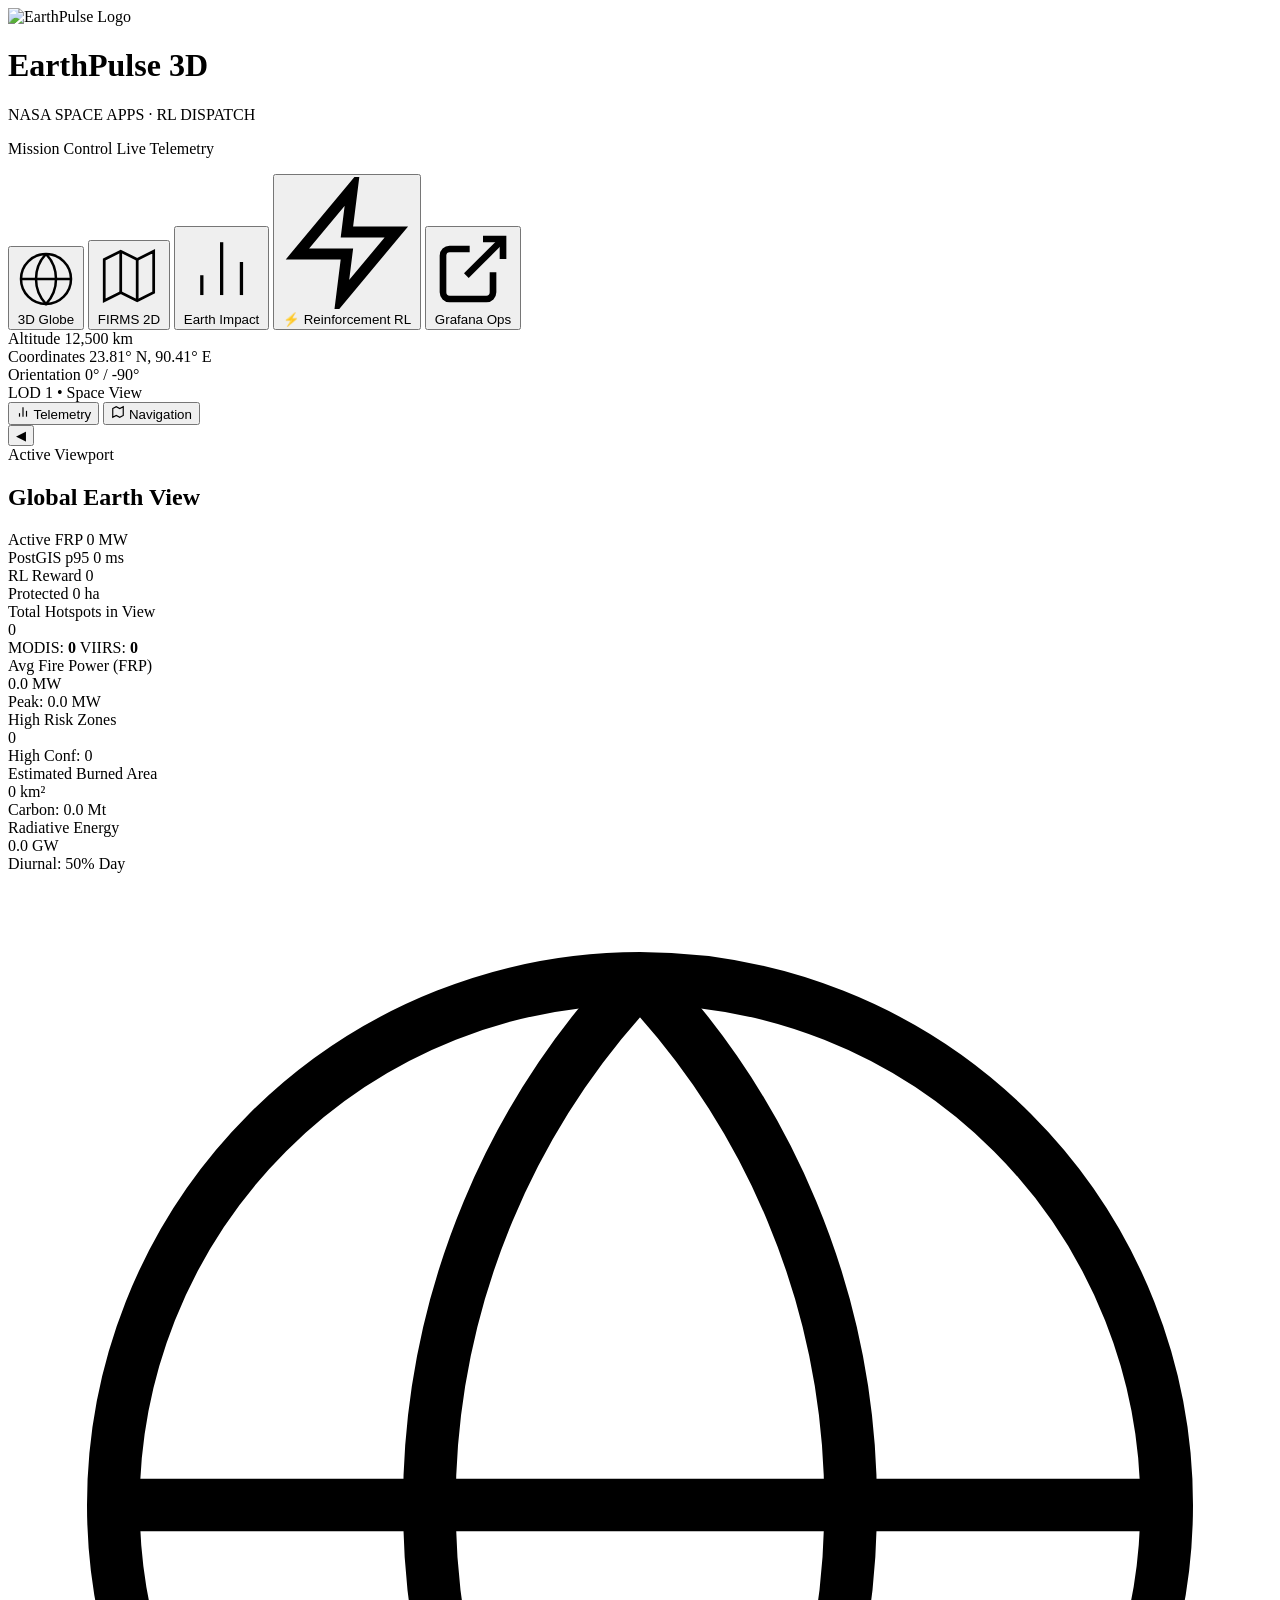
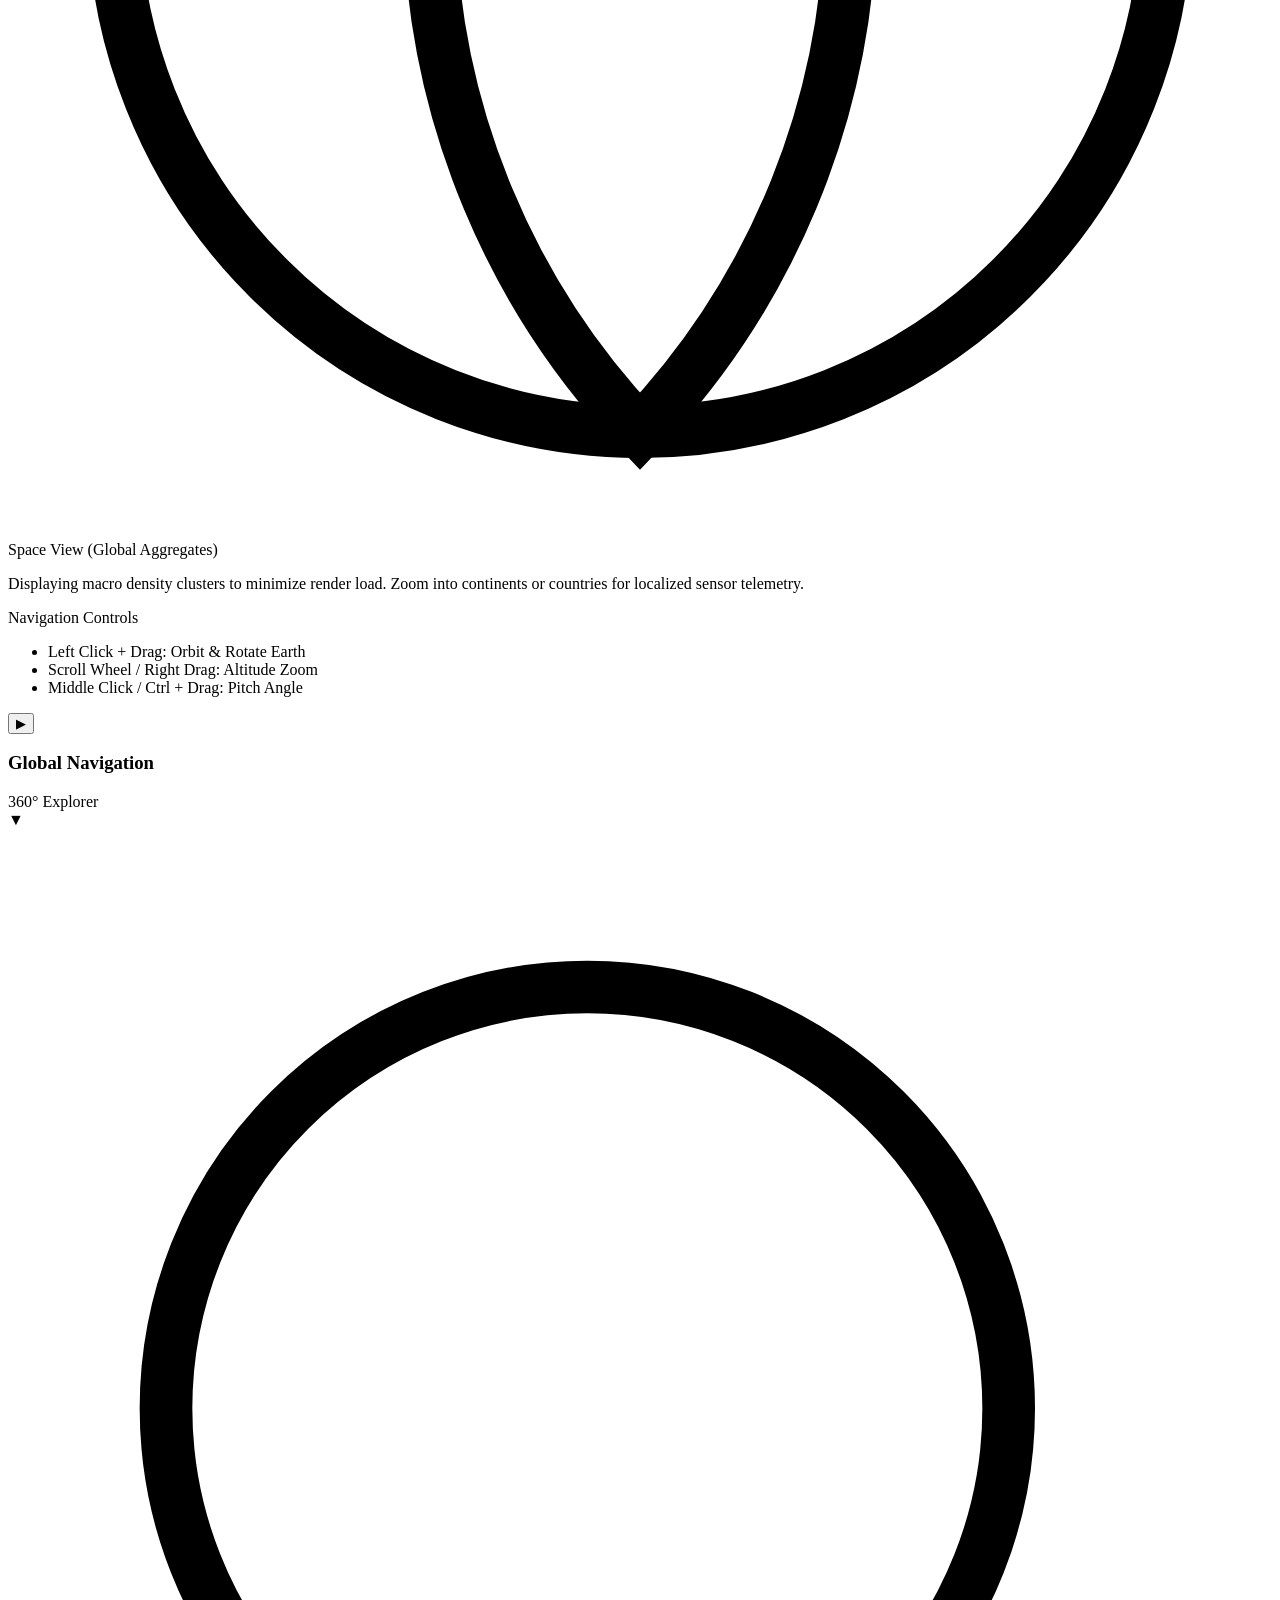
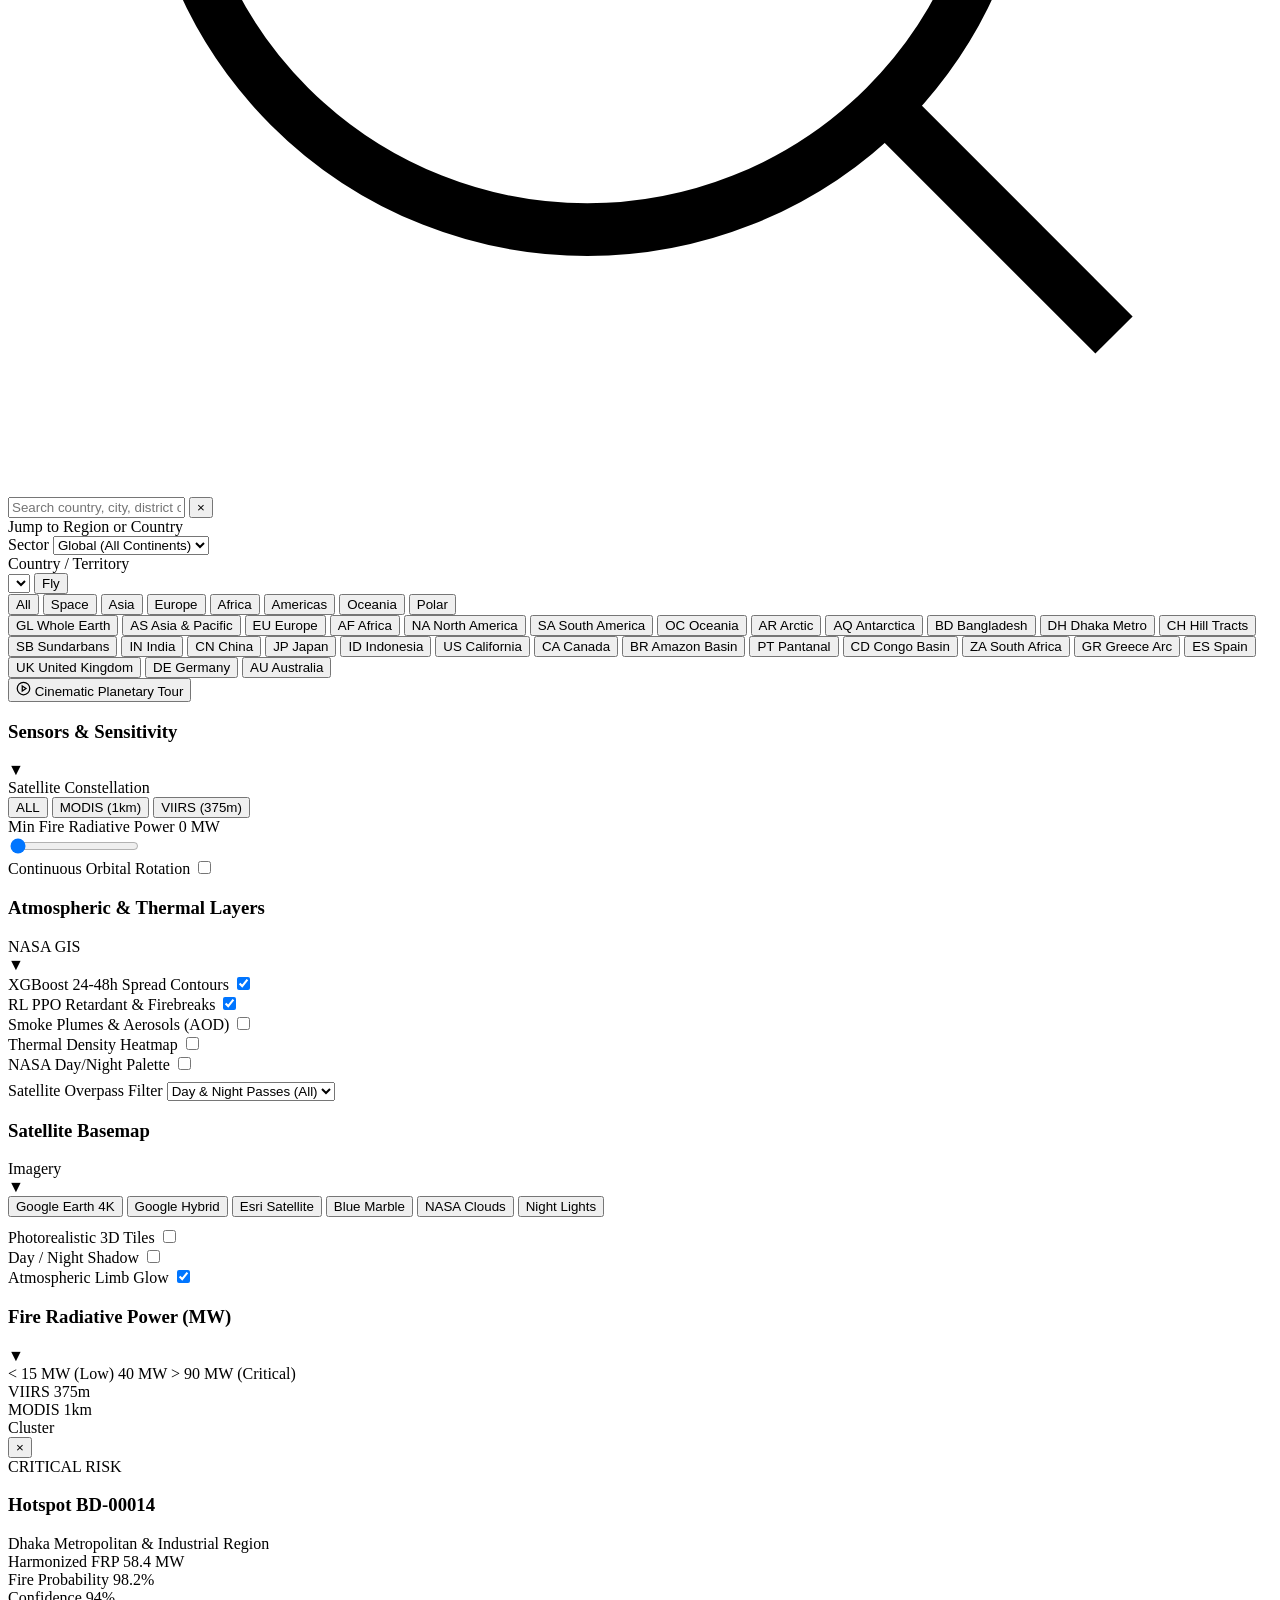
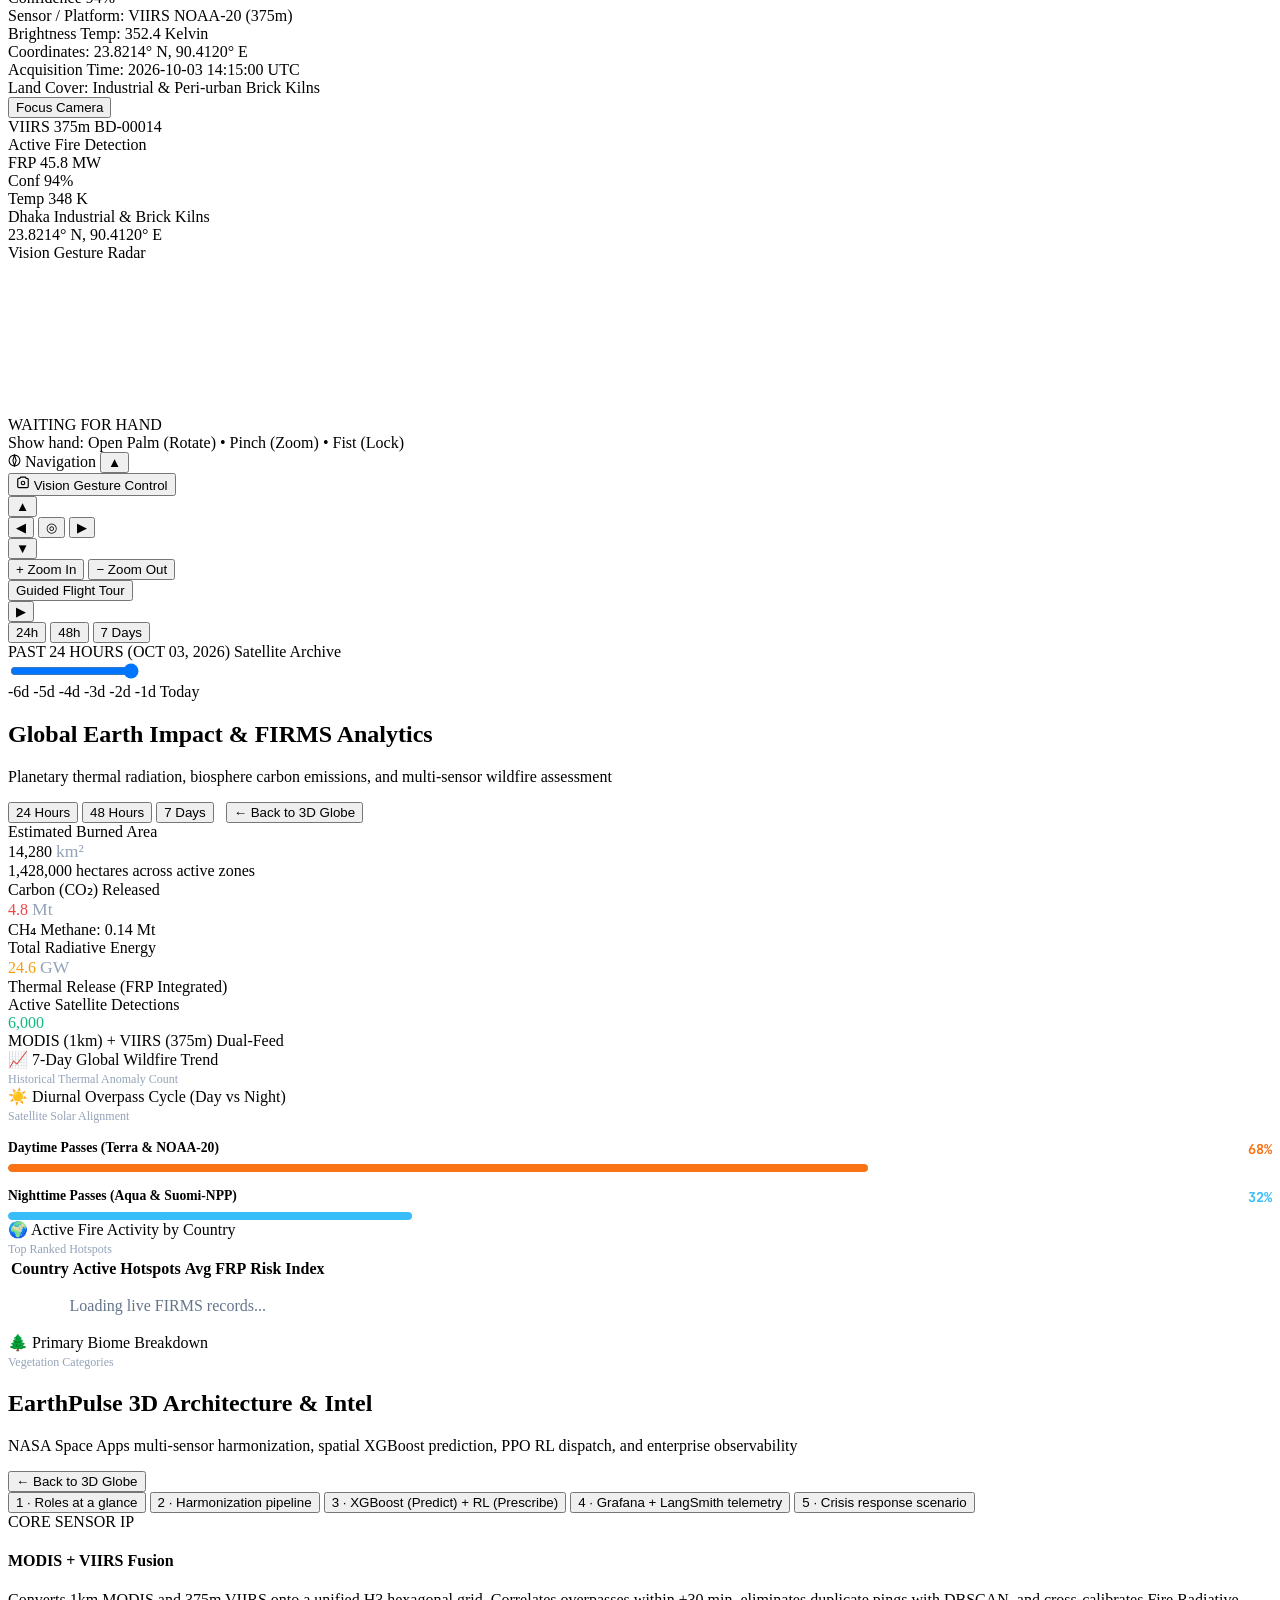
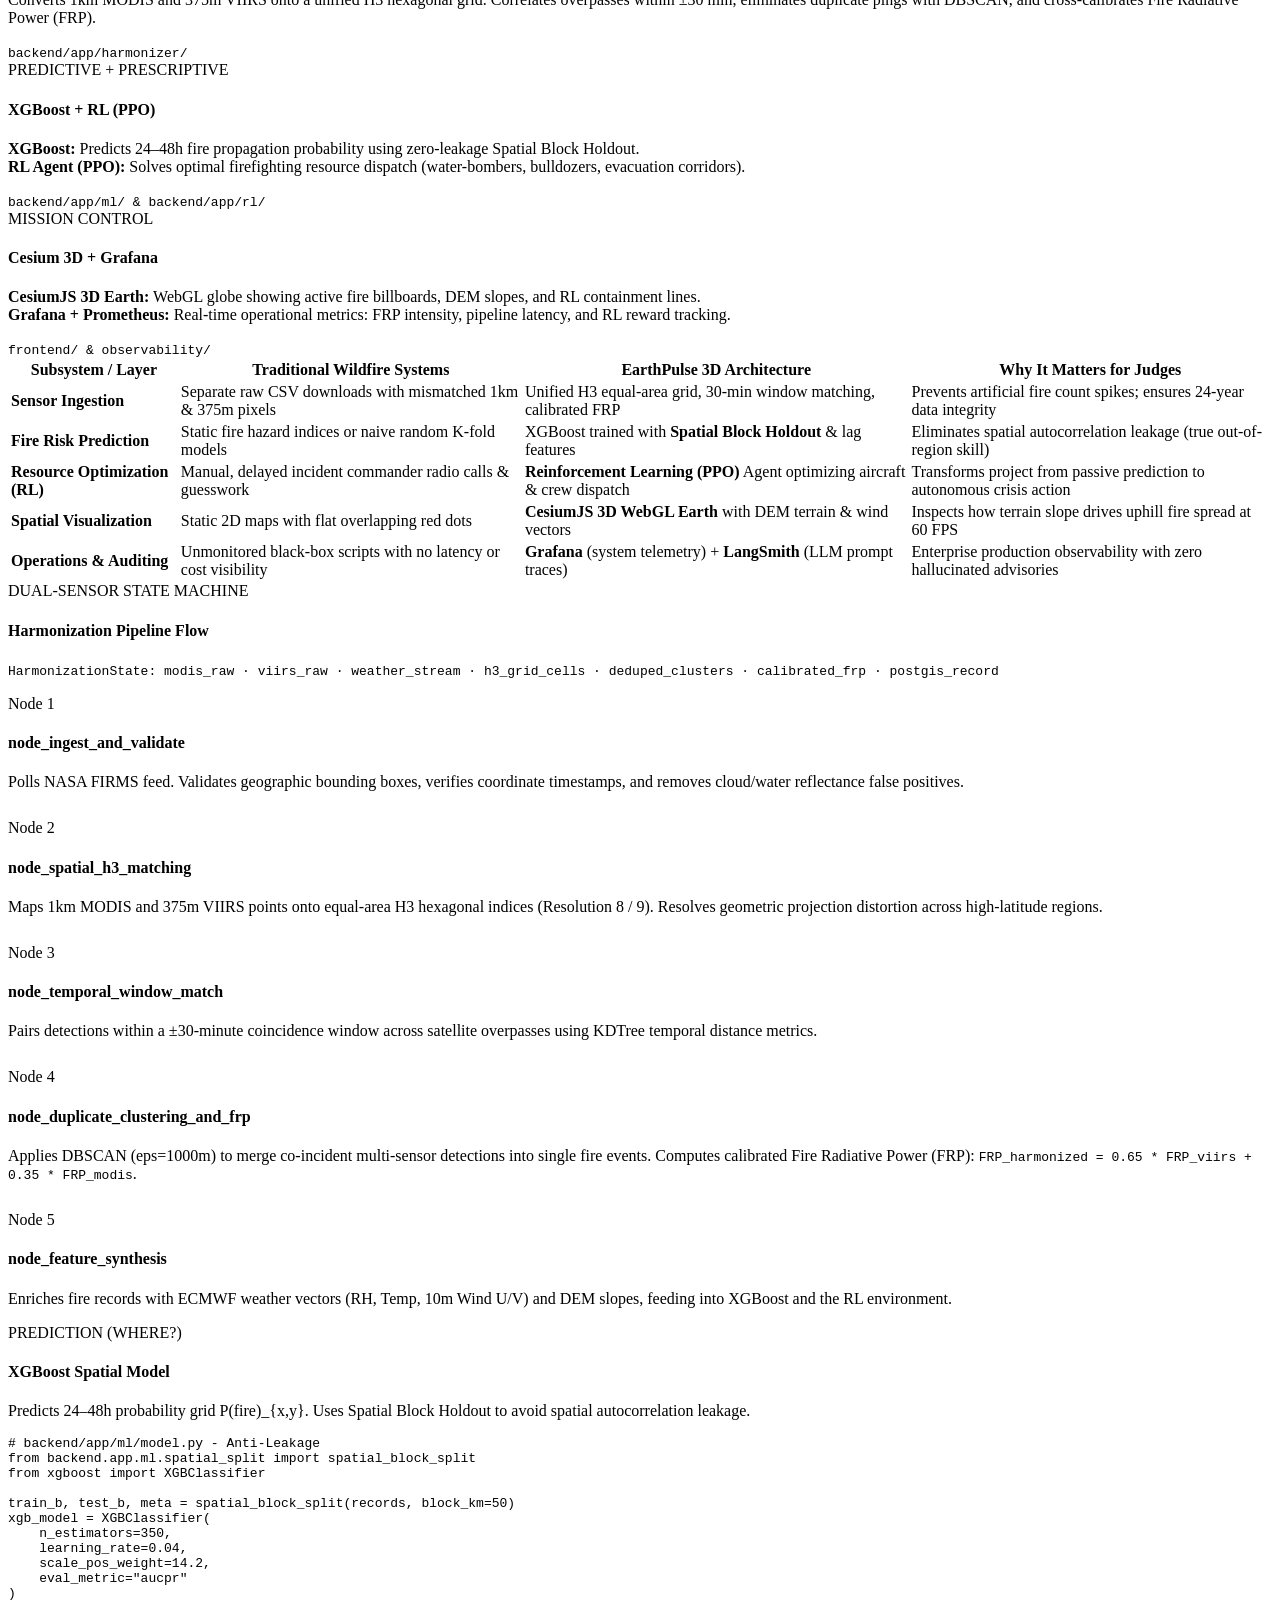
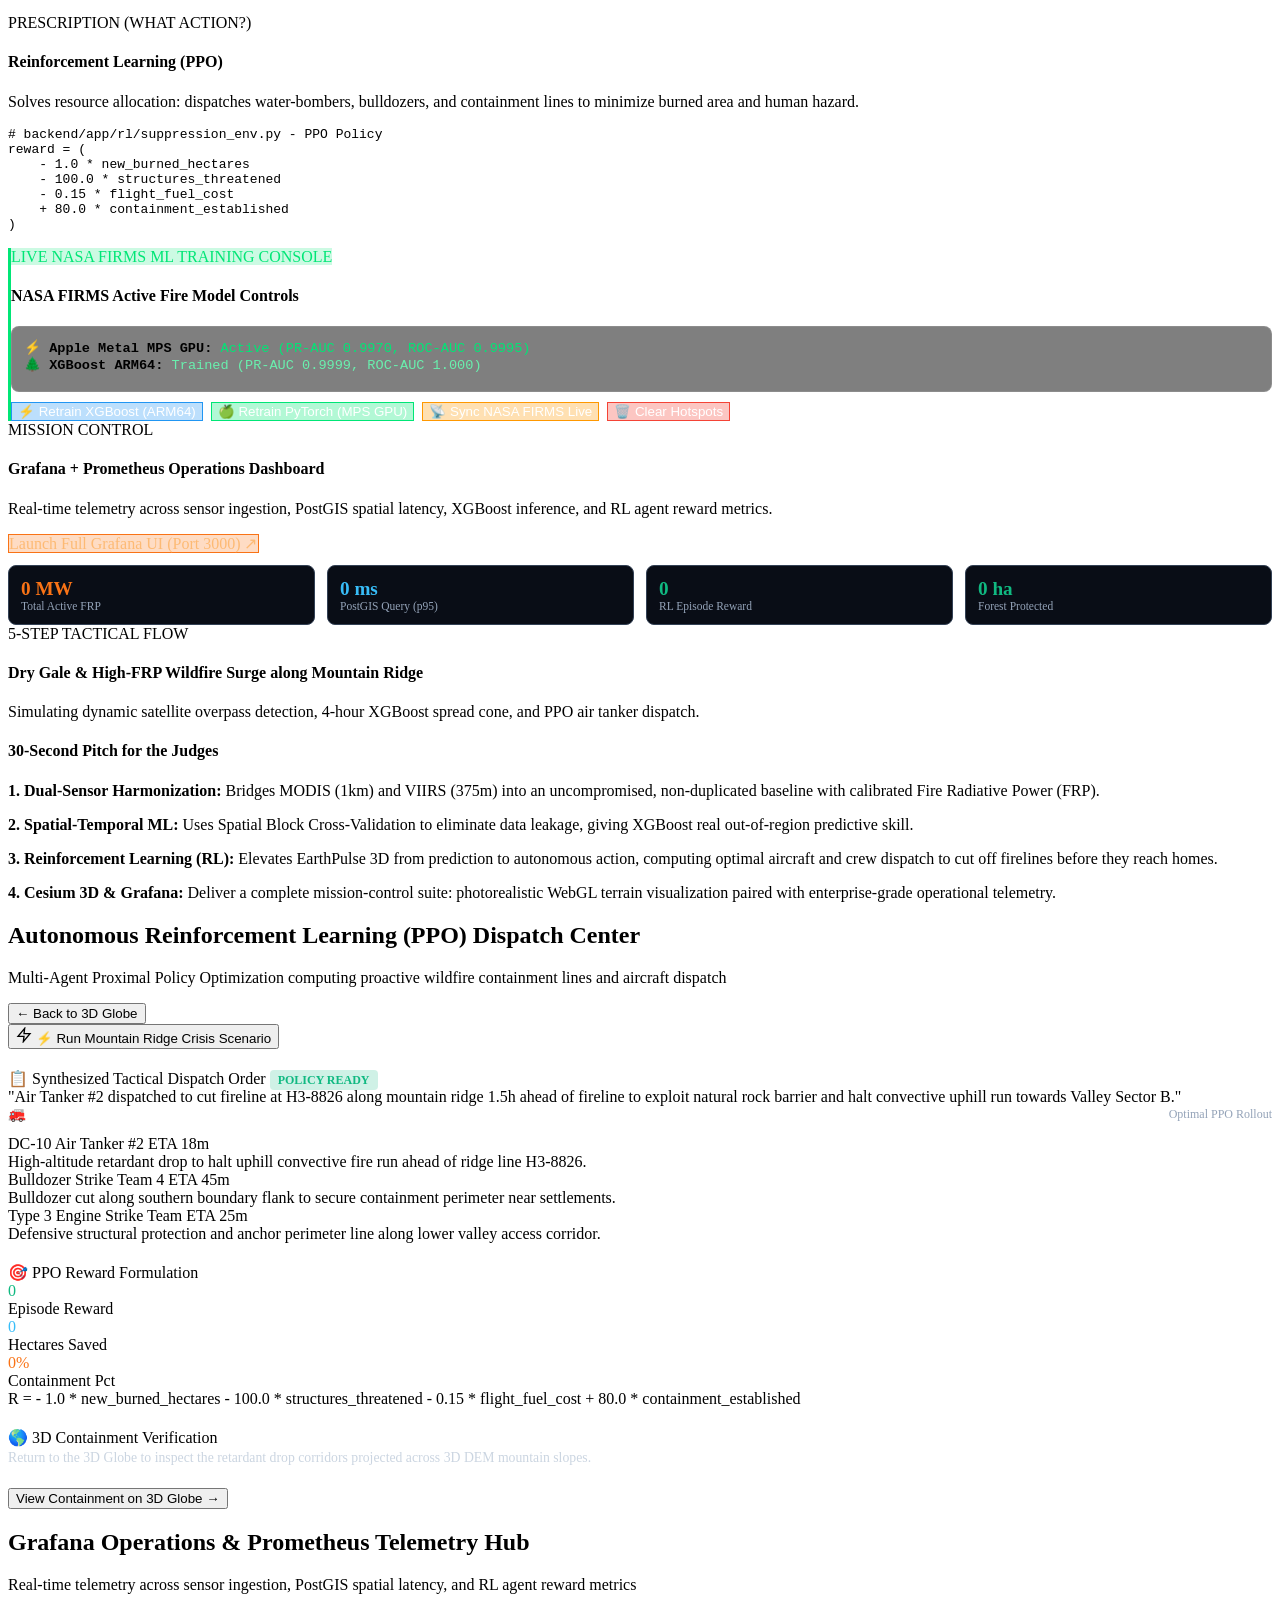
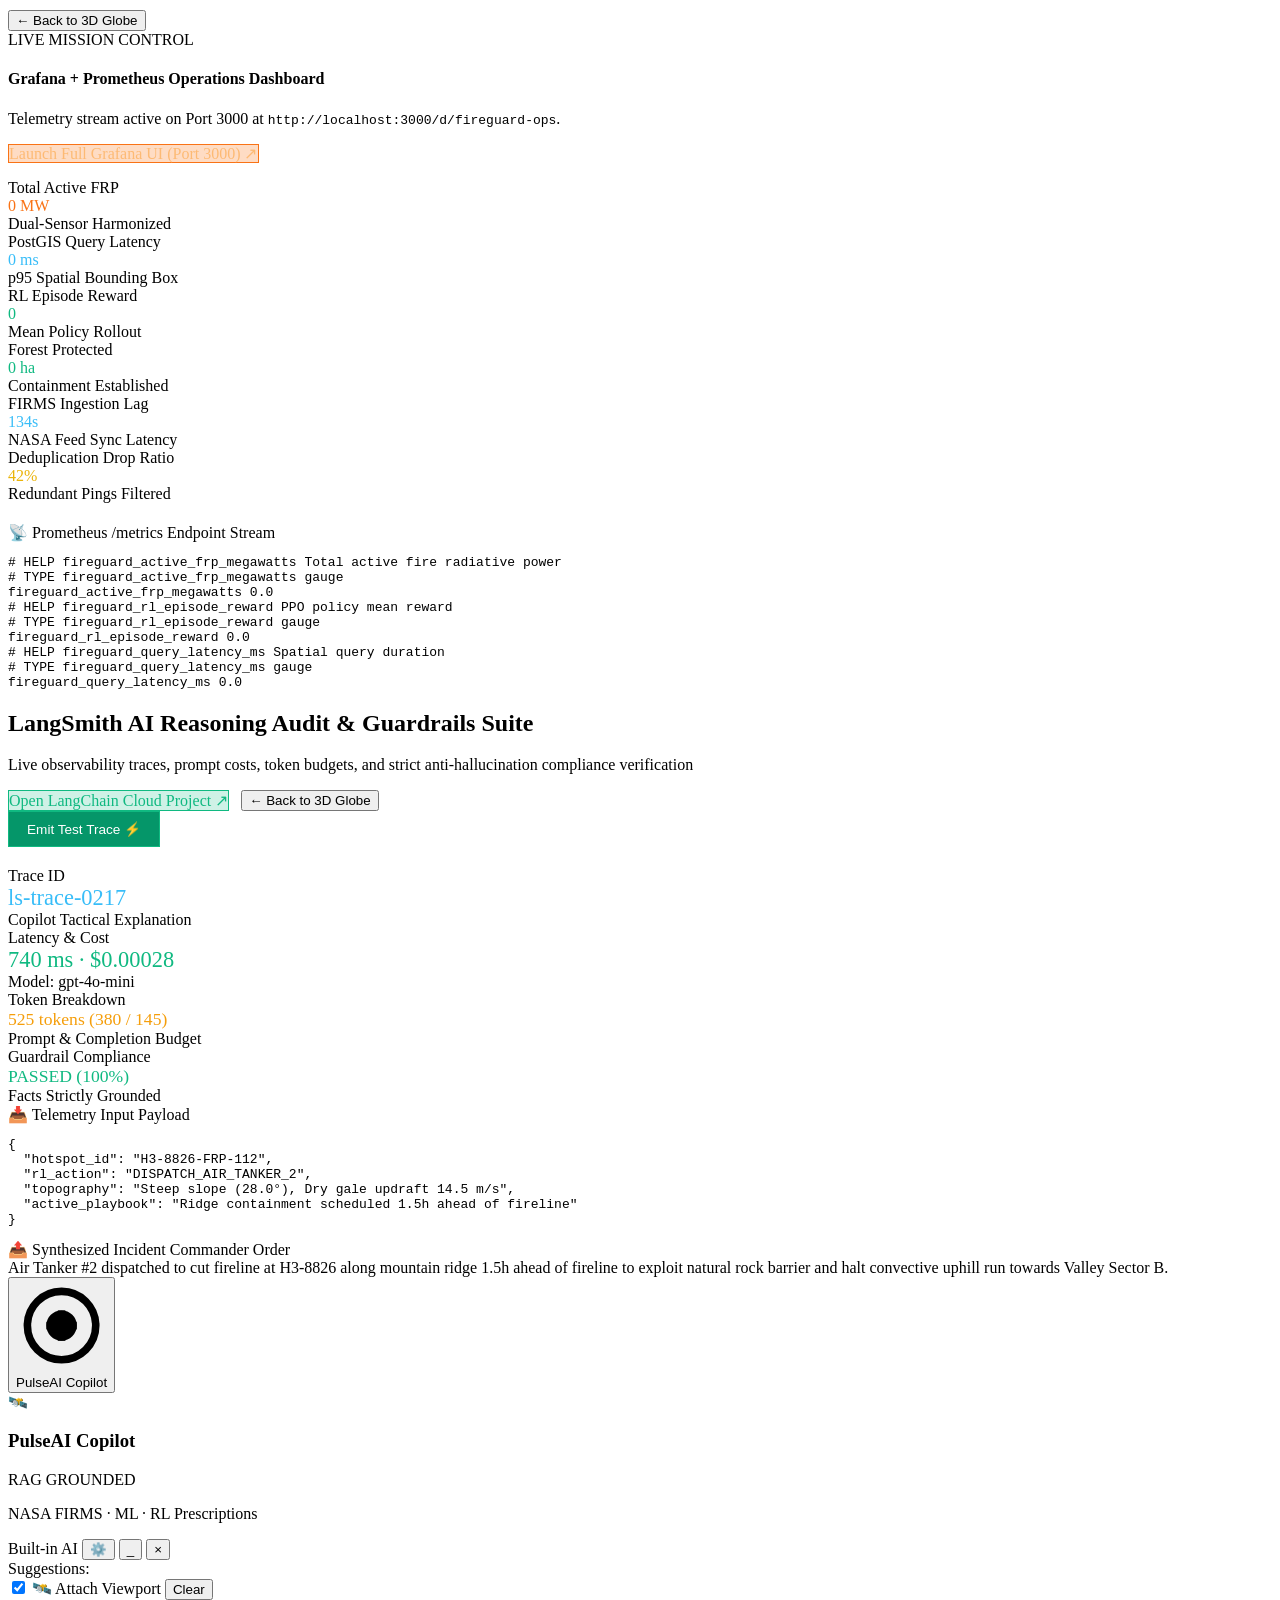
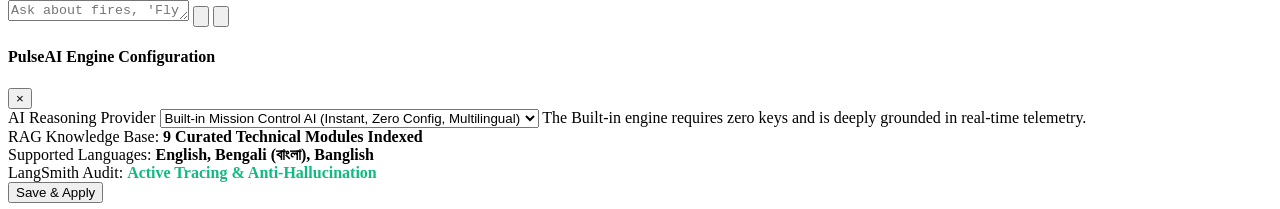
==== commit b6f4b95d: "fix(telemetry): reset initial HUD and telemetry metrics to 0" ====
--- a/frontend/index.html
+++ b/frontend/index.html
@@ -123,19 +123,19 @@
         <div class="telemetry-strip">
             <div class="telem-pill">
                 <span class="lbl">Active FRP</span>
-                <span class="val" id="hud-active-frp">1,482 MW</span>
+                <span class="val" id="hud-active-frp">0 MW</span>
             </div>
             <div class="telem-pill blue">
                 <span class="lbl">PostGIS p95</span>
-                <span class="val" id="hud-postgis-latency">42 ms</span>
+                <span class="val" id="hud-postgis-latency">0 ms</span>
             </div>
             <div class="telem-pill rl">
                 <span class="lbl">RL Reward</span>
-                <span class="val" id="hud-rl-reward">+492.6</span>
+                <span class="val" id="hud-rl-reward">0</span>
             </div>
             <div class="telem-pill rl">
                 <span class="lbl">Protected</span>
-                <span class="val" id="hud-forest-protected">14,200 ha</span>
+                <span class="val" id="hud-forest-protected">0 ha</span>
             </div>
         </div>
 
@@ -980,19 +980,19 @@
                     </div>
                     <div style="display:grid; grid-template-columns:repeat(4,1fr); gap:12px; margin-top:12px;">
                         <div style="background:#090d16; padding:12px; border-radius:8px; border:1px solid #334155;">
-                            <div style="font-size:1.2rem; font-weight:700; color:#f97316;" id="sp-telem-frp">1,482 MW</div>
+                            <div style="font-size:1.2rem; font-weight:700; color:#f97316;" id="sp-telem-frp">0 MW</div>
                             <div style="font-size:0.72rem; color:#94a3b8;">Total Active FRP</div>
                         </div>
                         <div style="background:#090d16; padding:12px; border-radius:8px; border:1px solid #334155;">
-                            <div style="font-size:1.2rem; font-weight:700; color:#38bdf8;" id="sp-telem-latency">42 ms</div>
+                            <div style="font-size:1.2rem; font-weight:700; color:#38bdf8;" id="sp-telem-latency">0 ms</div>
                             <div style="font-size:0.72rem; color:#94a3b8;">PostGIS Query (p95)</div>
                         </div>
                         <div style="background:#090d16; padding:12px; border-radius:8px; border:1px solid #334155;">
-                            <div style="font-size:1.2rem; font-weight:700; color:#10b981;" id="sp-telem-reward">+492.6</div>
+                            <div style="font-size:1.2rem; font-weight:700; color:#10b981;" id="sp-telem-reward">0</div>
                             <div style="font-size:0.72rem; color:#94a3b8;">RL Episode Reward</div>
                         </div>
                         <div style="background:#090d16; padding:12px; border-radius:8px; border:1px solid #334155;">
-                            <div style="font-size:1.2rem; font-weight:700; color:#10b981;" id="sp-telem-protected">14,200 ha</div>
+                            <div style="font-size:1.2rem; font-weight:700; color:#10b981;" id="sp-telem-protected">0 ha</div>
                             <div style="font-size:0.72rem; color:#94a3b8;">Forest Protected</div>
                         </div>
                     </div>
@@ -1081,15 +1081,15 @@
                         <div class="card-title"><span>🎯 PPO Reward Formulation</span></div>
                         <div class="kpi-row">
                             <div class="kpi-box">
-                                <div class="val" style="color:#10b981;">+492.6</div>
+                                <div class="val" style="color:#10b981;">0</div>
                                 <div class="lbl">Episode Reward</div>
                             </div>
                             <div class="kpi-box">
-                                <div class="val" style="color:#38bdf8;">14,200</div>
+                                <div class="val" style="color:#38bdf8;">0</div>
                                 <div class="lbl">Hectares Saved</div>
                             </div>
                             <div class="kpi-box">
-                                <div class="val" style="color:#f97316;">89.4%</div>
+                                <div class="val" style="color:#f97316;">0%</div>
                                 <div class="lbl">Containment Pct</div>
                             </div>
                         </div>
@@ -1137,22 +1137,22 @@
                 <div class="kpi-grid" style="margin-top:16px;">
                     <div class="kpi-card">
                         <div class="kpi-label">Total Active FRP</div>
-                        <div class="kpi-val" id="sp-grafana-frp" style="color:#f97316;">1,482 MW</div>
+                        <div class="kpi-val" id="sp-grafana-frp" style="color:#f97316;">0 MW</div>
                         <div class="kpi-sub">Dual-Sensor Harmonized</div>
                     </div>
                     <div class="kpi-card">
                         <div class="kpi-label">PostGIS Query Latency</div>
-                        <div class="kpi-val" id="sp-grafana-latency" style="color:#38bdf8;">42 ms</div>
+                        <div class="kpi-val" id="sp-grafana-latency" style="color:#38bdf8;">0 ms</div>
                         <div class="kpi-sub">p95 Spatial Bounding Box</div>
                     </div>
                     <div class="kpi-card">
                         <div class="kpi-label">RL Episode Reward</div>
-                        <div class="kpi-val" id="sp-grafana-reward" style="color:#10b981;">+492.6</div>
+                        <div class="kpi-val" id="sp-grafana-reward" style="color:#10b981;">0</div>
                         <div class="kpi-sub">Mean Policy Rollout</div>
                     </div>
                     <div class="kpi-card">
                         <div class="kpi-label">Forest Protected</div>
-                        <div class="kpi-val" id="sp-grafana-protected" style="color:#10b981;">14,200 ha</div>
+                        <div class="kpi-val" id="sp-grafana-protected" style="color:#10b981;">0 ha</div>
                         <div class="kpi-sub">Containment Established</div>
                     </div>
                     <div class="kpi-card">
@@ -1172,13 +1172,13 @@
                 <div class="card-title"><span>📡 Prometheus /metrics Endpoint Stream</span></div>
                 <pre class="code-container" id="sp-prometheus-feed" style="max-height: 260px; overflow-y: auto;"># HELP fireguard_active_frp_megawatts Total active fire radiative power
 # TYPE fireguard_active_frp_megawatts gauge
-fireguard_active_frp_megawatts 1482.0
+fireguard_active_frp_megawatts 0.0
 # HELP fireguard_rl_episode_reward PPO policy mean reward
 # TYPE fireguard_rl_episode_reward gauge
-fireguard_rl_episode_reward 492.6
+fireguard_rl_episode_reward 0.0
 # HELP fireguard_query_latency_ms Spatial query duration
 # TYPE fireguard_query_latency_ms gauge
-fireguard_query_latency_ms 42.0</pre>
+fireguard_query_latency_ms 0.0</pre>
             </div>
         </div>
     </div>
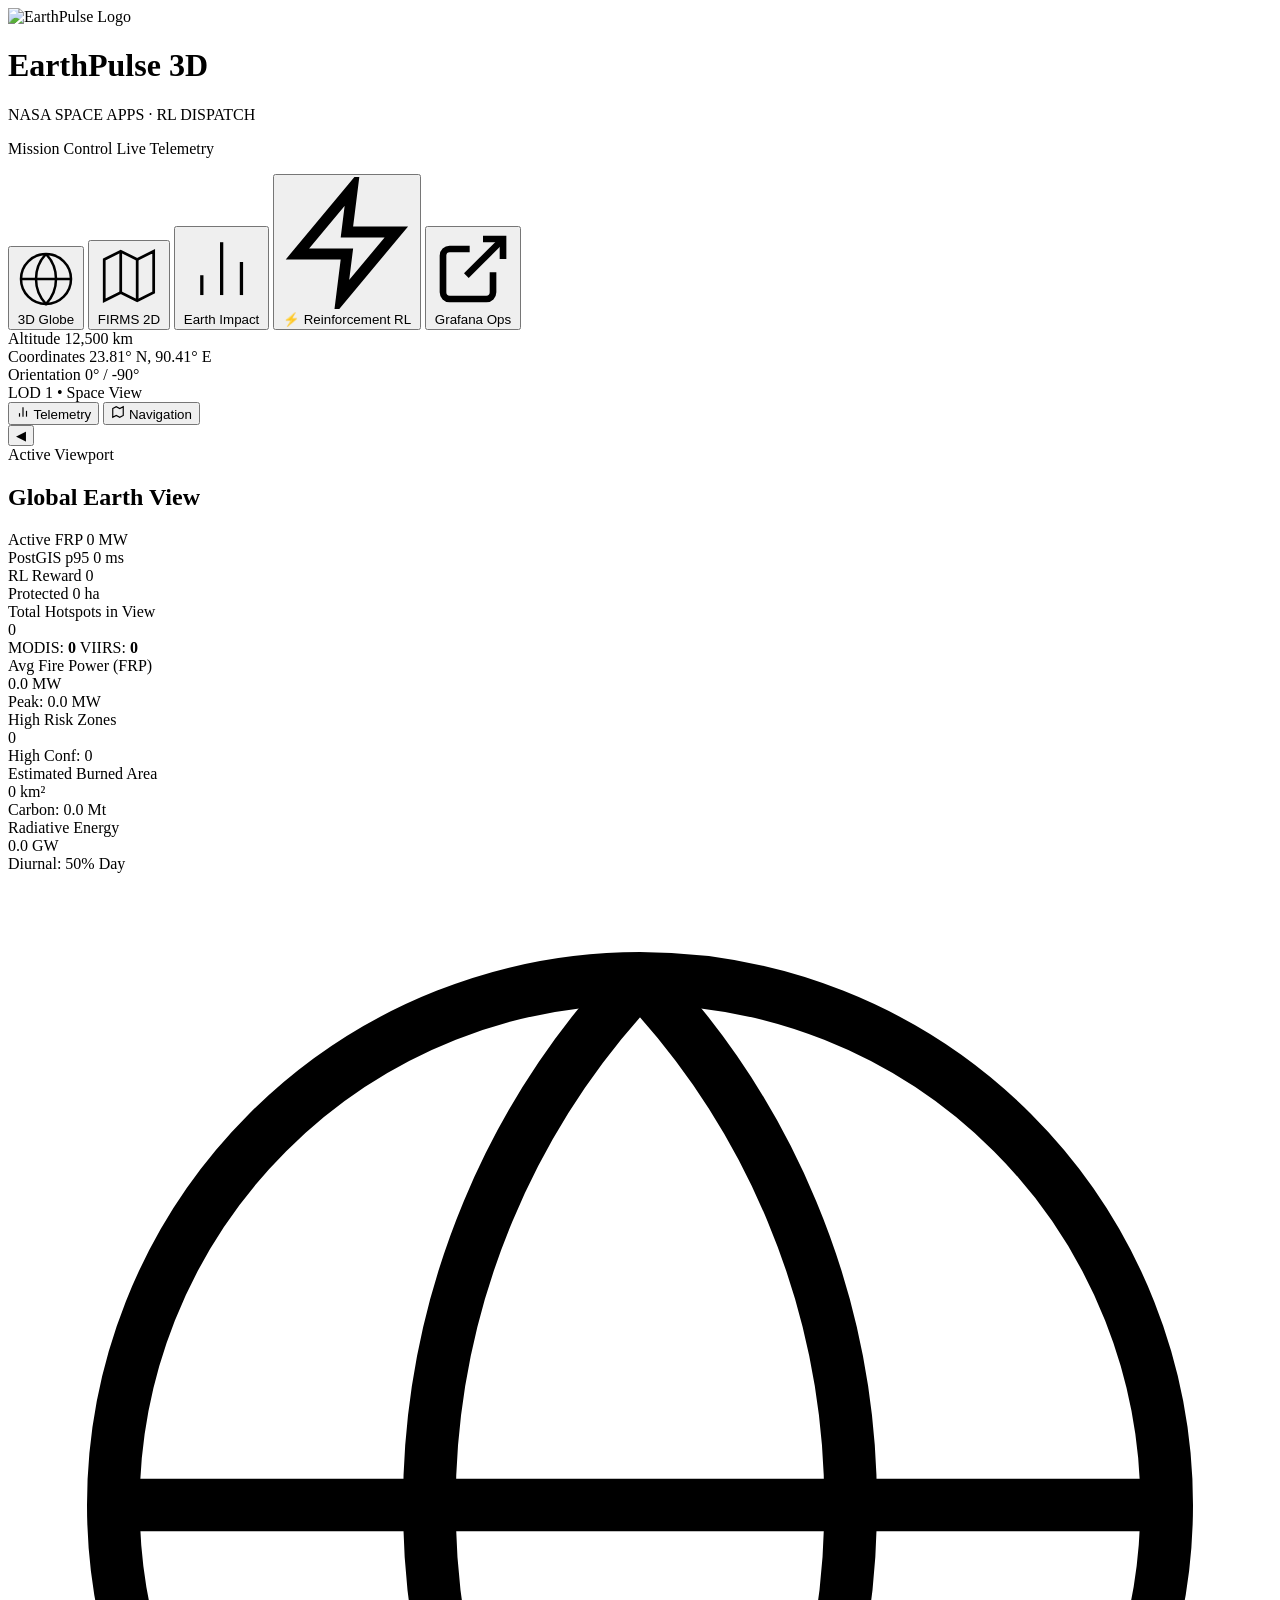
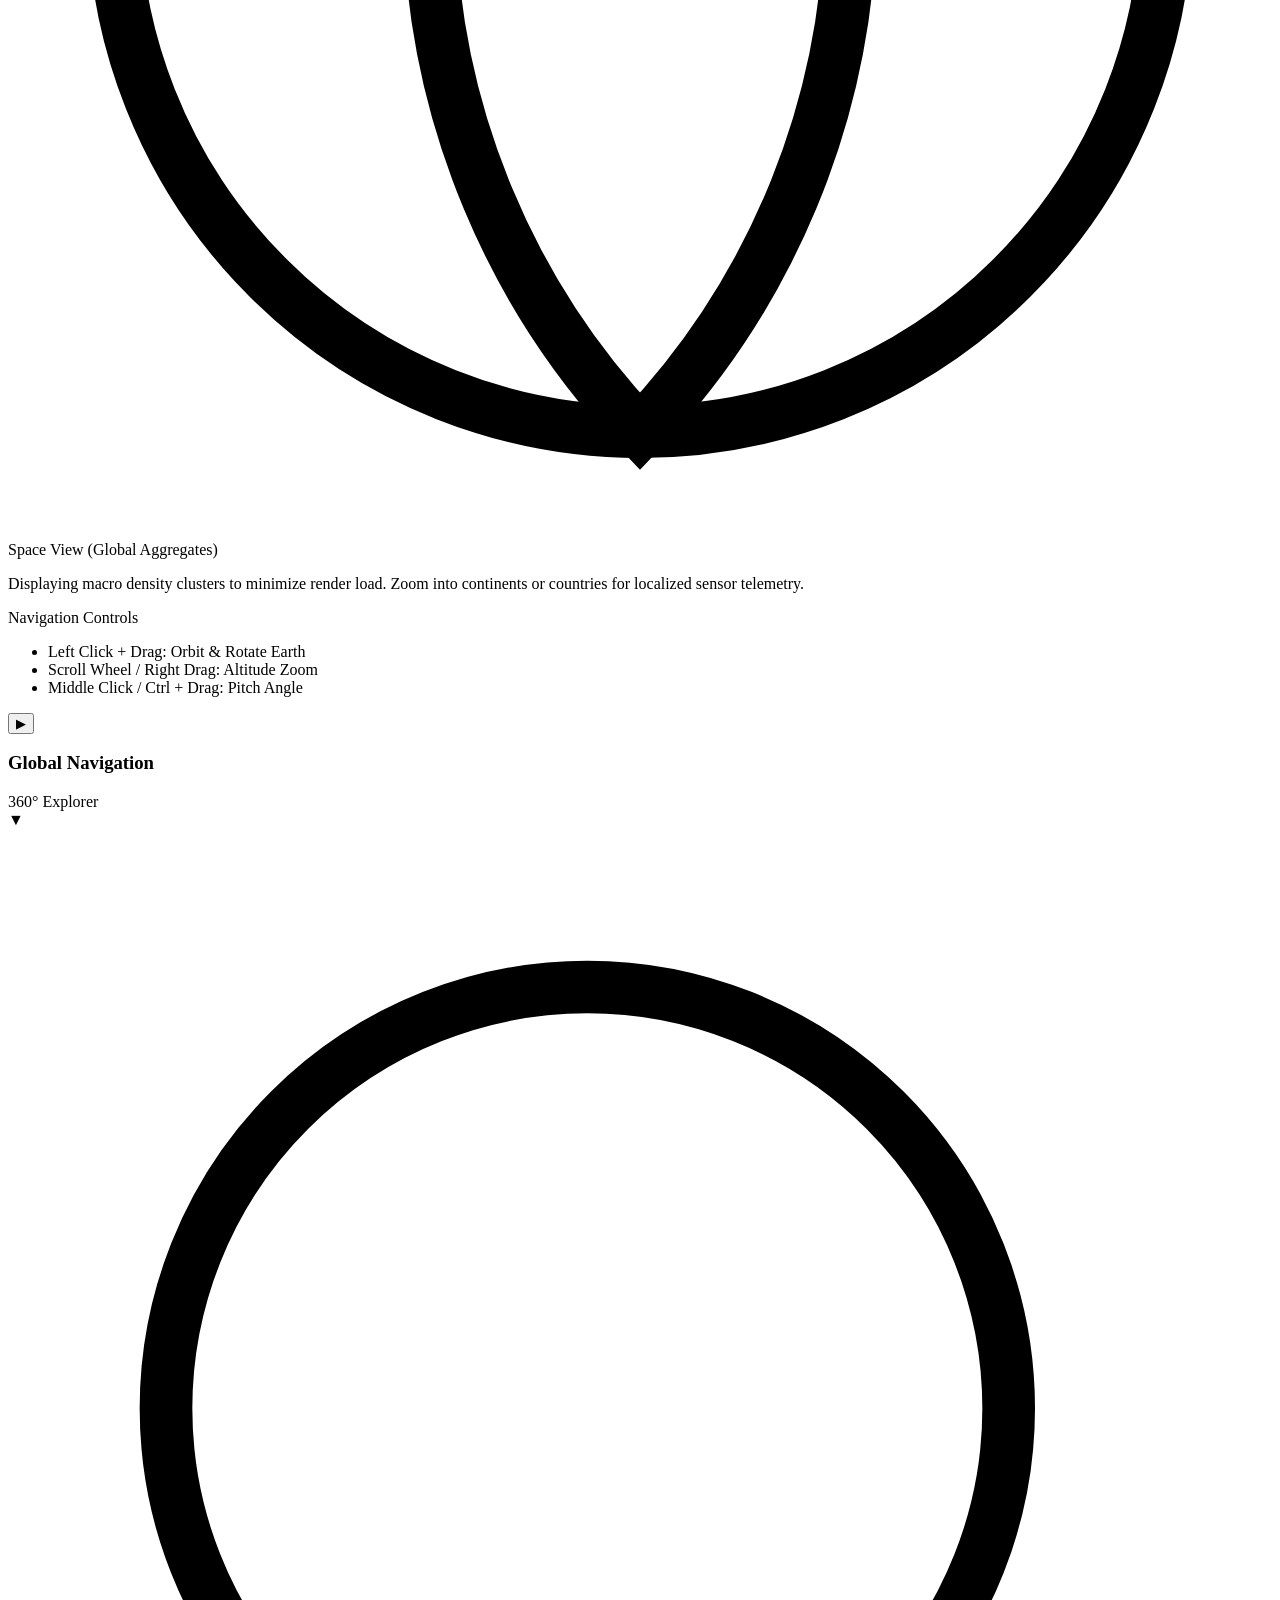
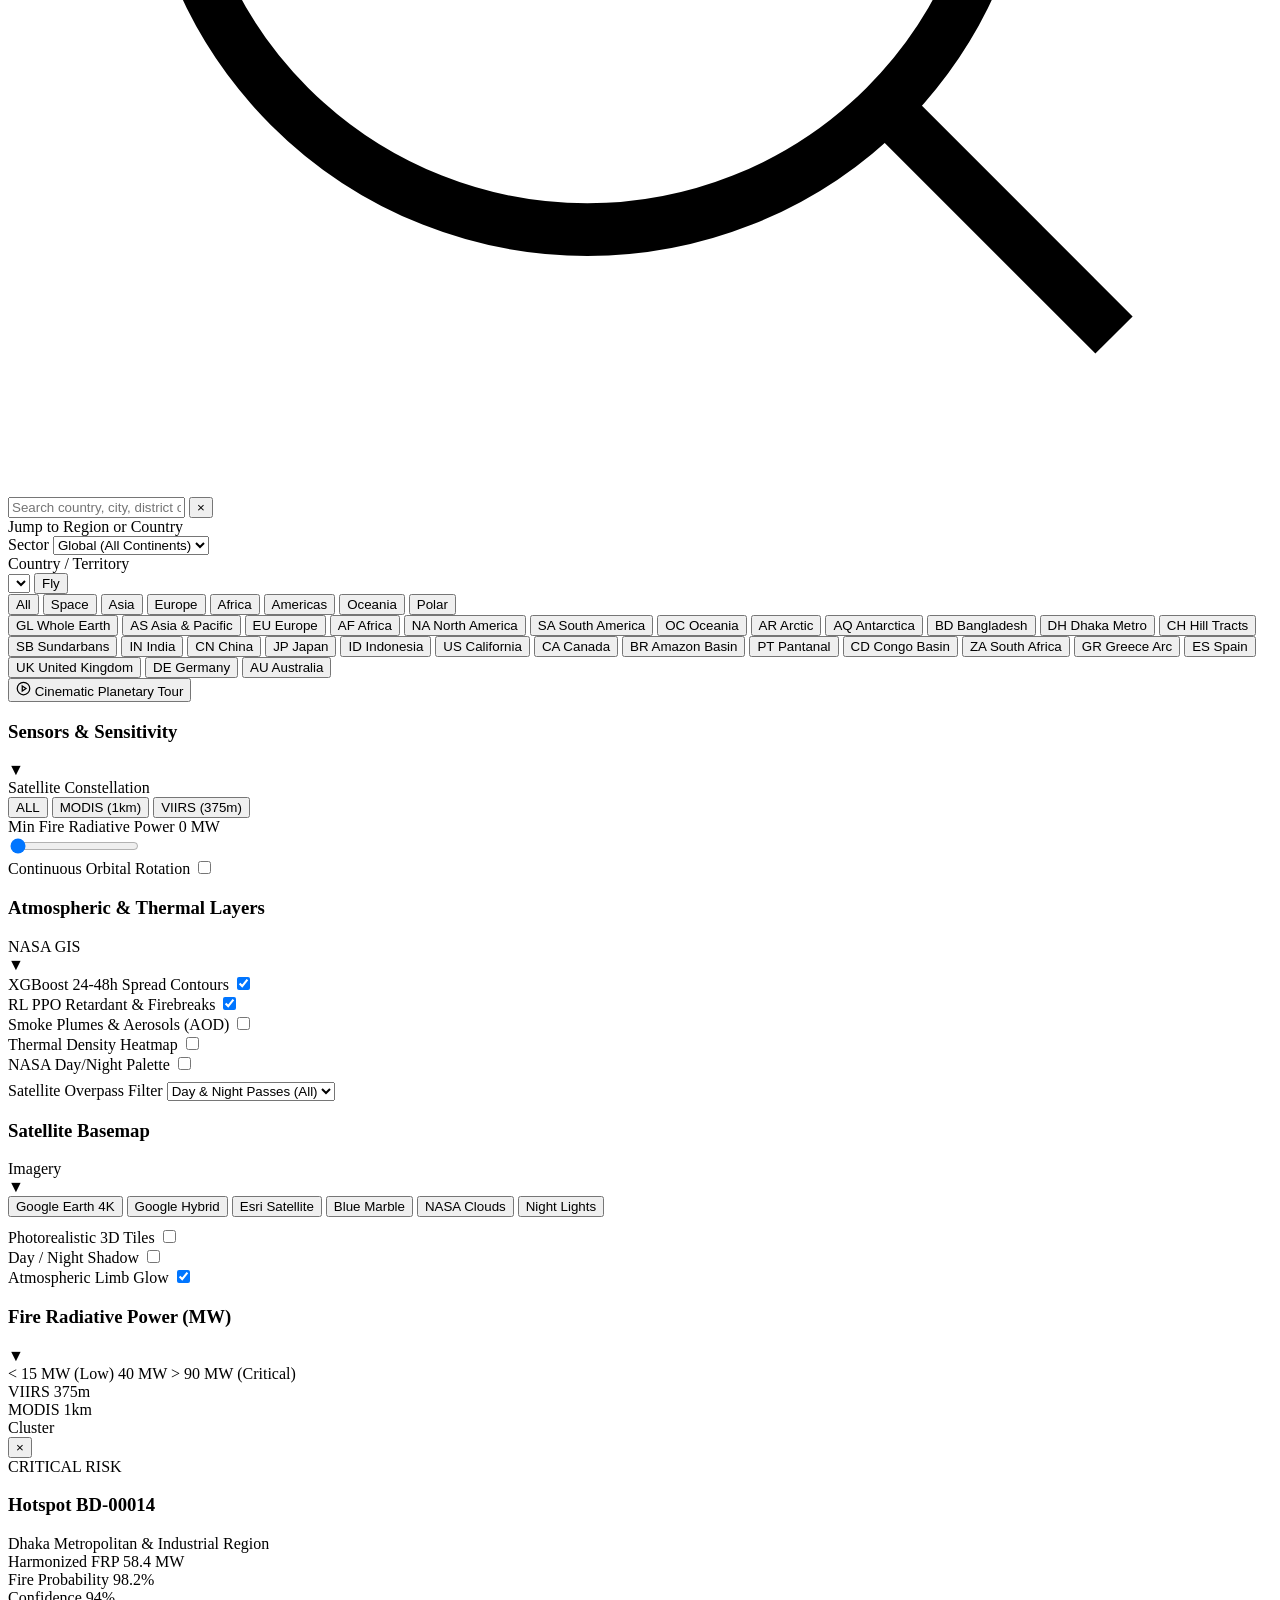
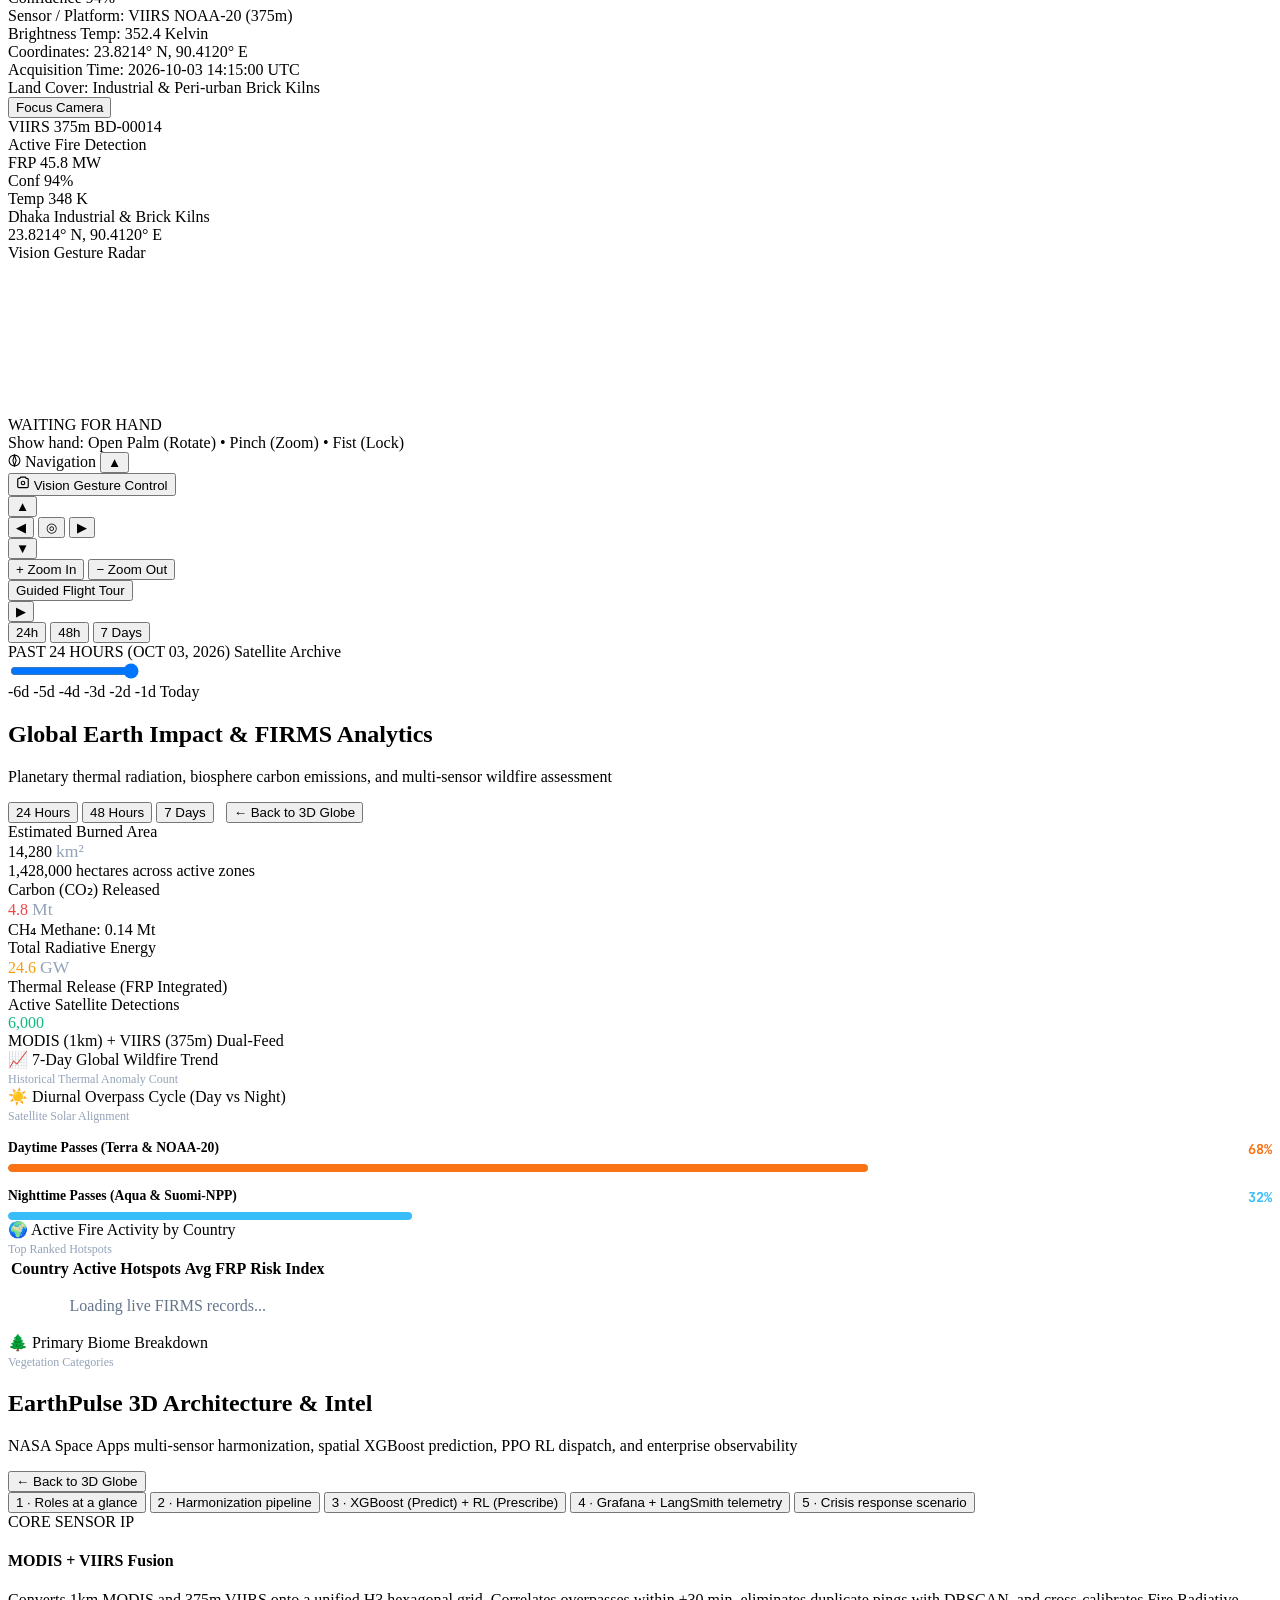
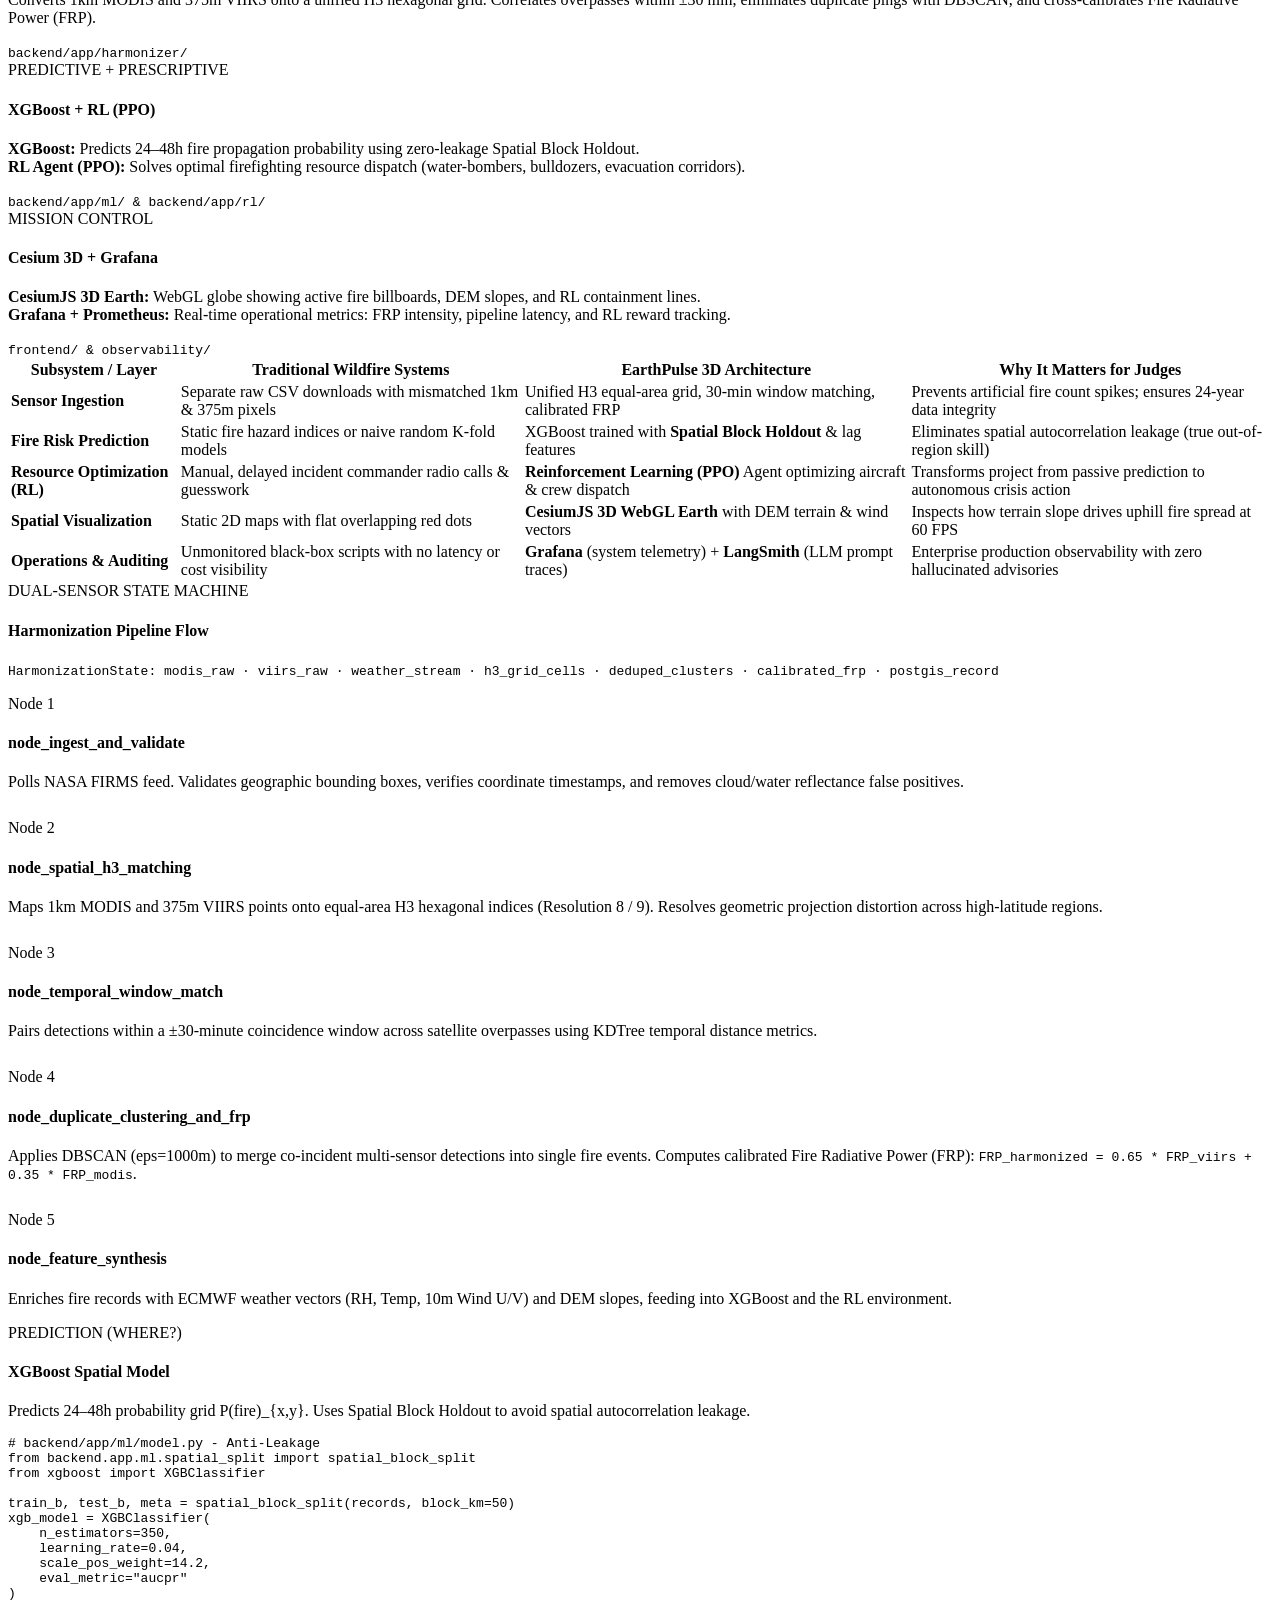
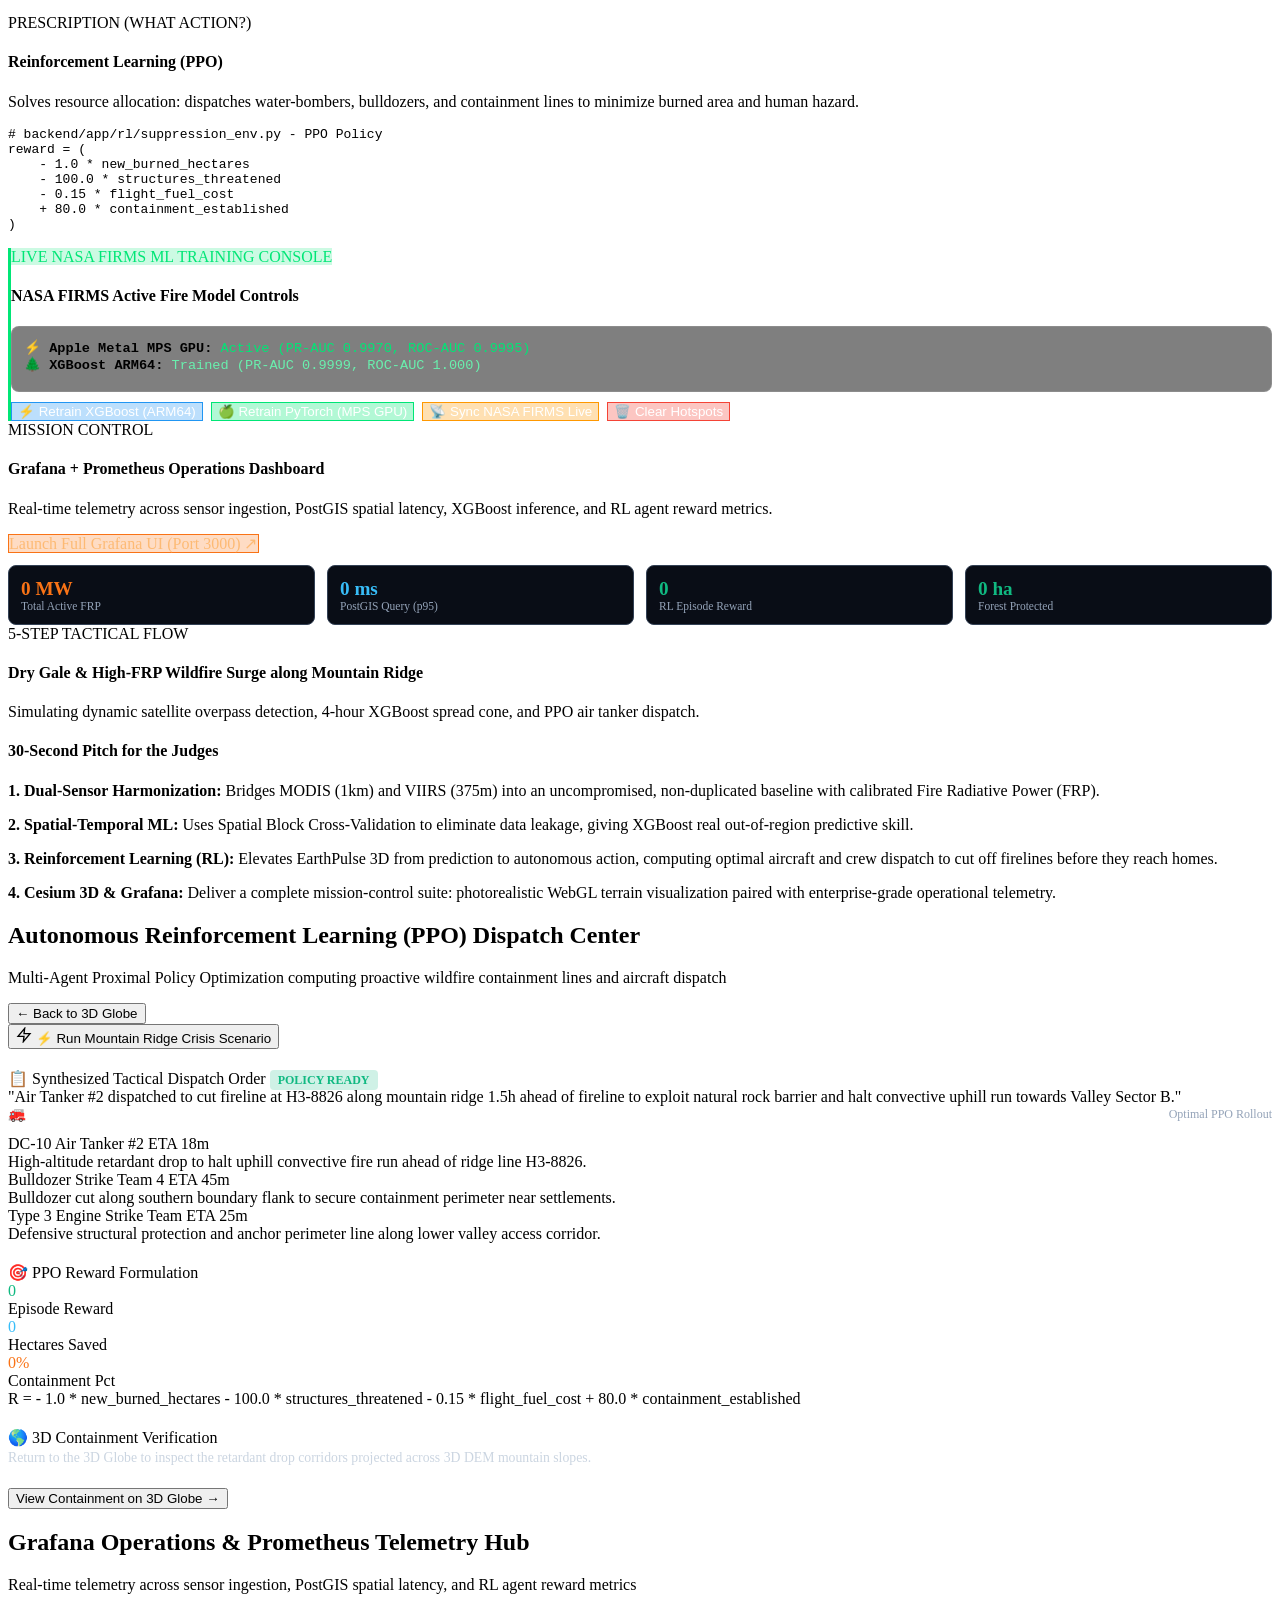
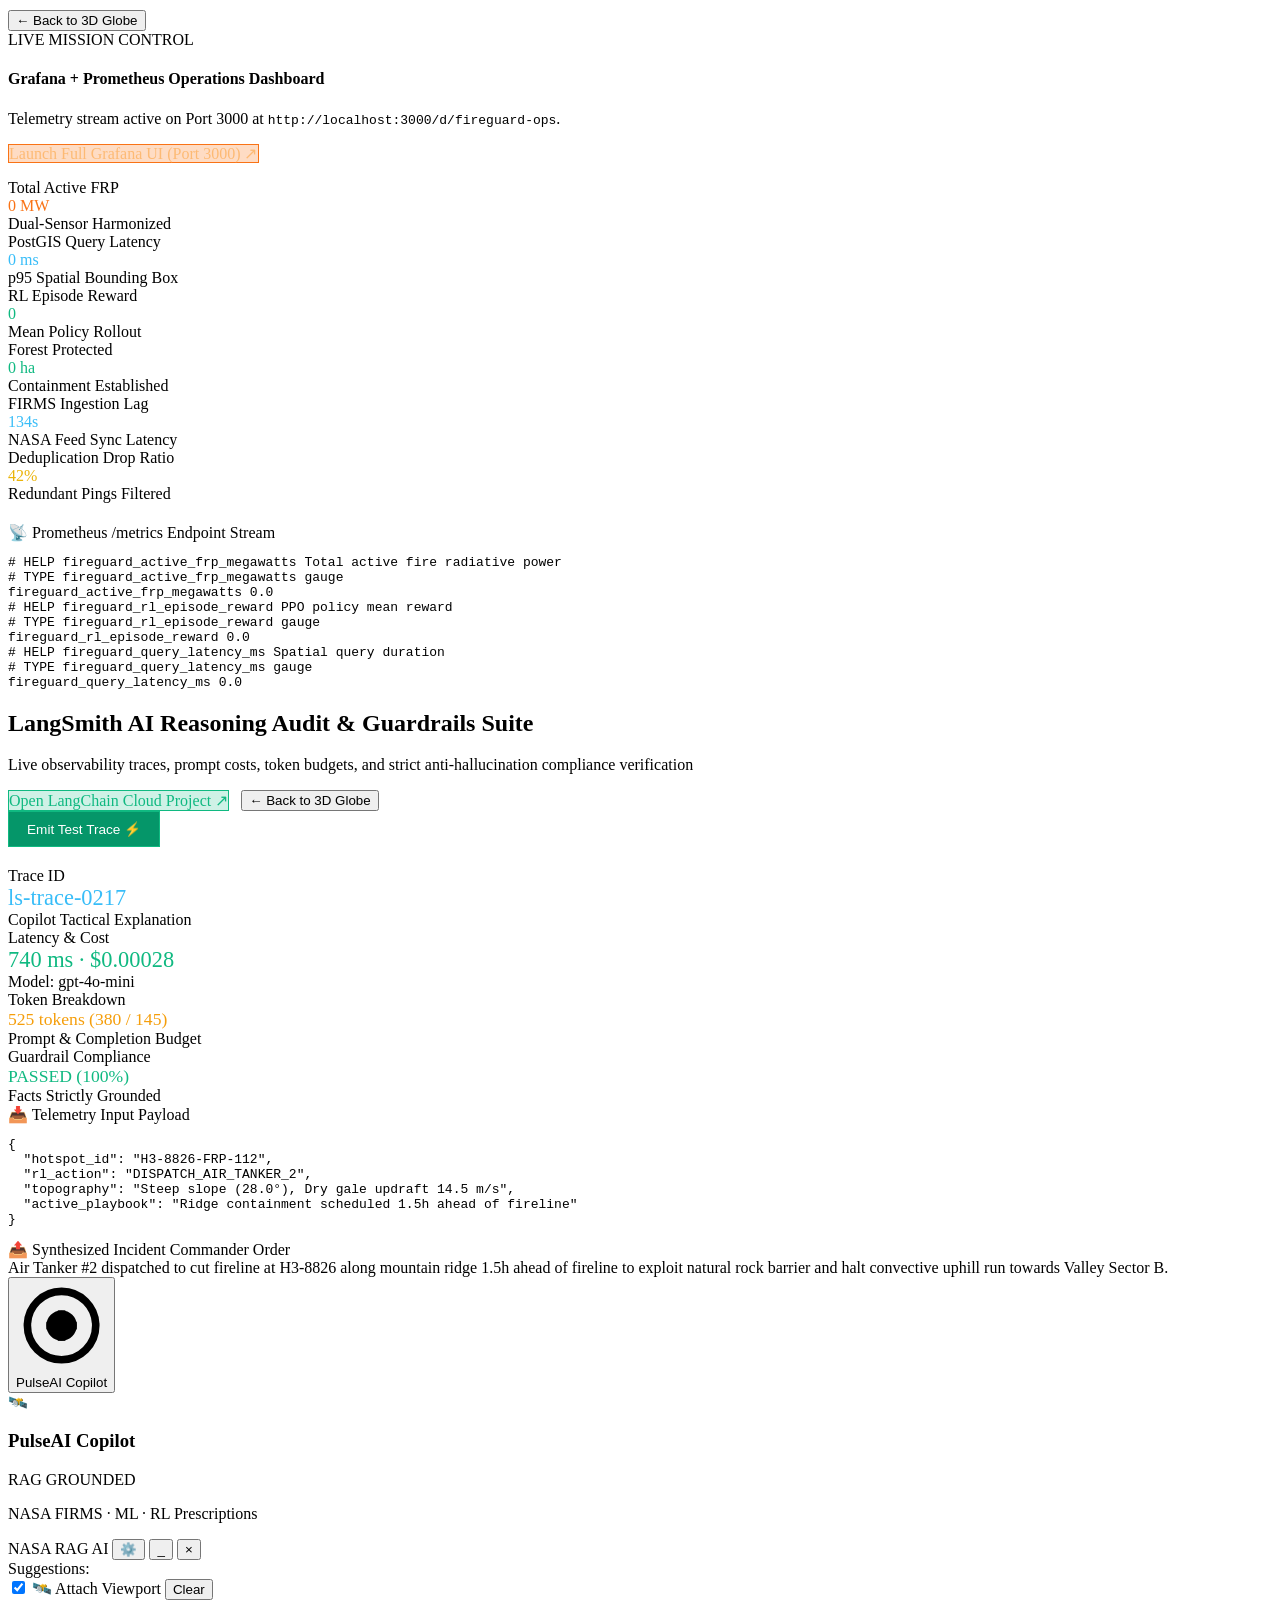
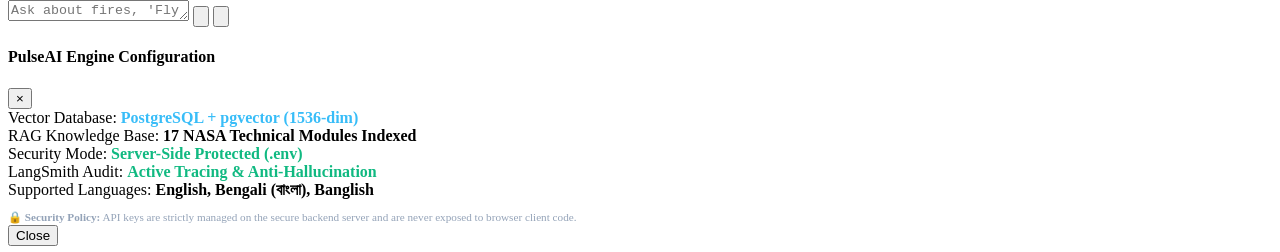
==== commit 24c18a88: "feat(ai): add pgvector RAG pipeline, real-time web search, and 3D camera geocoding - Integrate Postg" ====
--- a/frontend/index.html
+++ b/frontend/index.html
@@ -1286,7 +1286,7 @@
                 </div>
             </div>
             <div class="chat-header-actions">
-                <span id="chat-status-pill" class="chat-engine-pill">Built-in AI</span>
+                <span id="chat-status-pill" class="chat-engine-pill">NASA RAG AI</span>
                 <button id="btn-chatbot-settings" class="chat-btn-icon" title="AI Engine & API Key Settings">⚙️</button>
                 <button id="btn-minimize-chatbot" class="chat-btn-icon" title="Minimize Chat">_</button>
                 <button id="btn-close-chatbot" class="chat-btn-icon" title="Close Chat">&times;</button>
@@ -1344,28 +1344,19 @@
                 <button id="btn-close-chat-settings" class="drawer-close-btn">&times;</button>
             </div>
             <div class="settings-body">
-                <div class="setting-item">
-                    <label for="chat-setting-provider">AI Reasoning Provider</label>
-                    <select id="chat-setting-provider" class="hud-dropdown">
-                        <option value="builtin">Built-in Mission Control AI (Instant, Zero Config, Multilingual)</option>
-                        <option value="gemini">Google Gemini 2.5 / 1.5 Flash (Cloud LLM)</option>
-                        <option value="openai">OpenAI GPT-4o-mini (Cloud LLM)</option>
-                    </select>
-                    <span class="setting-hint">The Built-in engine requires zero keys and is deeply grounded in real-time telemetry.</span>
-                </div>
-                <div class="setting-item" id="chat-key-group" style="display:none;">
-                    <label for="chat-setting-apikey">Custom API Key</label>
-                    <input type="password" id="chat-setting-apikey" placeholder="Enter Gemini (AIza...) or OpenAI (sk-...) Key" class="settings-input">
-                    <span class="setting-hint">Key is saved securely in your browser's local storage and used only for your queries.</span>
-                </div>
-                <div class="settings-status-box">
-                    <div class="stat-line"><span>RAG Knowledge Base:</span> <strong>9 Curated Technical Modules Indexed</strong></div>
+                <div class="settings-status-box" style="margin-top:0;">
+                    <div class="stat-line"><span>Vector Database:</span> <strong style="color:#38bdf8;">PostgreSQL + pgvector (1536-dim)</strong></div>
+                    <div class="stat-line"><span>RAG Knowledge Base:</span> <strong>17 NASA Technical Modules Indexed</strong></div>
+                    <div class="stat-line"><span>Security Mode:</span> <strong style="color:#10b981;">Server-Side Protected (.env)</strong></div>
+                    <div class="stat-line"><span>LangSmith Audit:</span> <strong style="color:#10b981;">Active Tracing & Anti-Hallucination</strong></div>
                     <div class="stat-line"><span>Supported Languages:</span> <strong>English, Bengali (বাংলা), Banglish</strong></div>
-                    <div class="stat-line"><span>LangSmith Audit:</span> <strong style="color:#10b981;">Active Tracing & Anti-Hallucination</strong></div>
+                </div>
+                <div style="font-size:0.7rem; color:#94a3b8; line-height:1.45; margin-top:10px;">
+                    🔒 <strong>Security Policy:</strong> API keys are strictly managed on the secure backend server and are never exposed to browser client code.
                 </div>
             </div>
             <div class="settings-footer">
-                <button id="btn-save-chat-settings" class="btn-primary">Save & Apply</button>
+                <button id="btn-close-chat-settings-footer" class="btn-primary" onclick="document.getElementById('chat-settings-modal').classList.add('hidden')">Close</button>
             </div>
         </div>
     </div>
